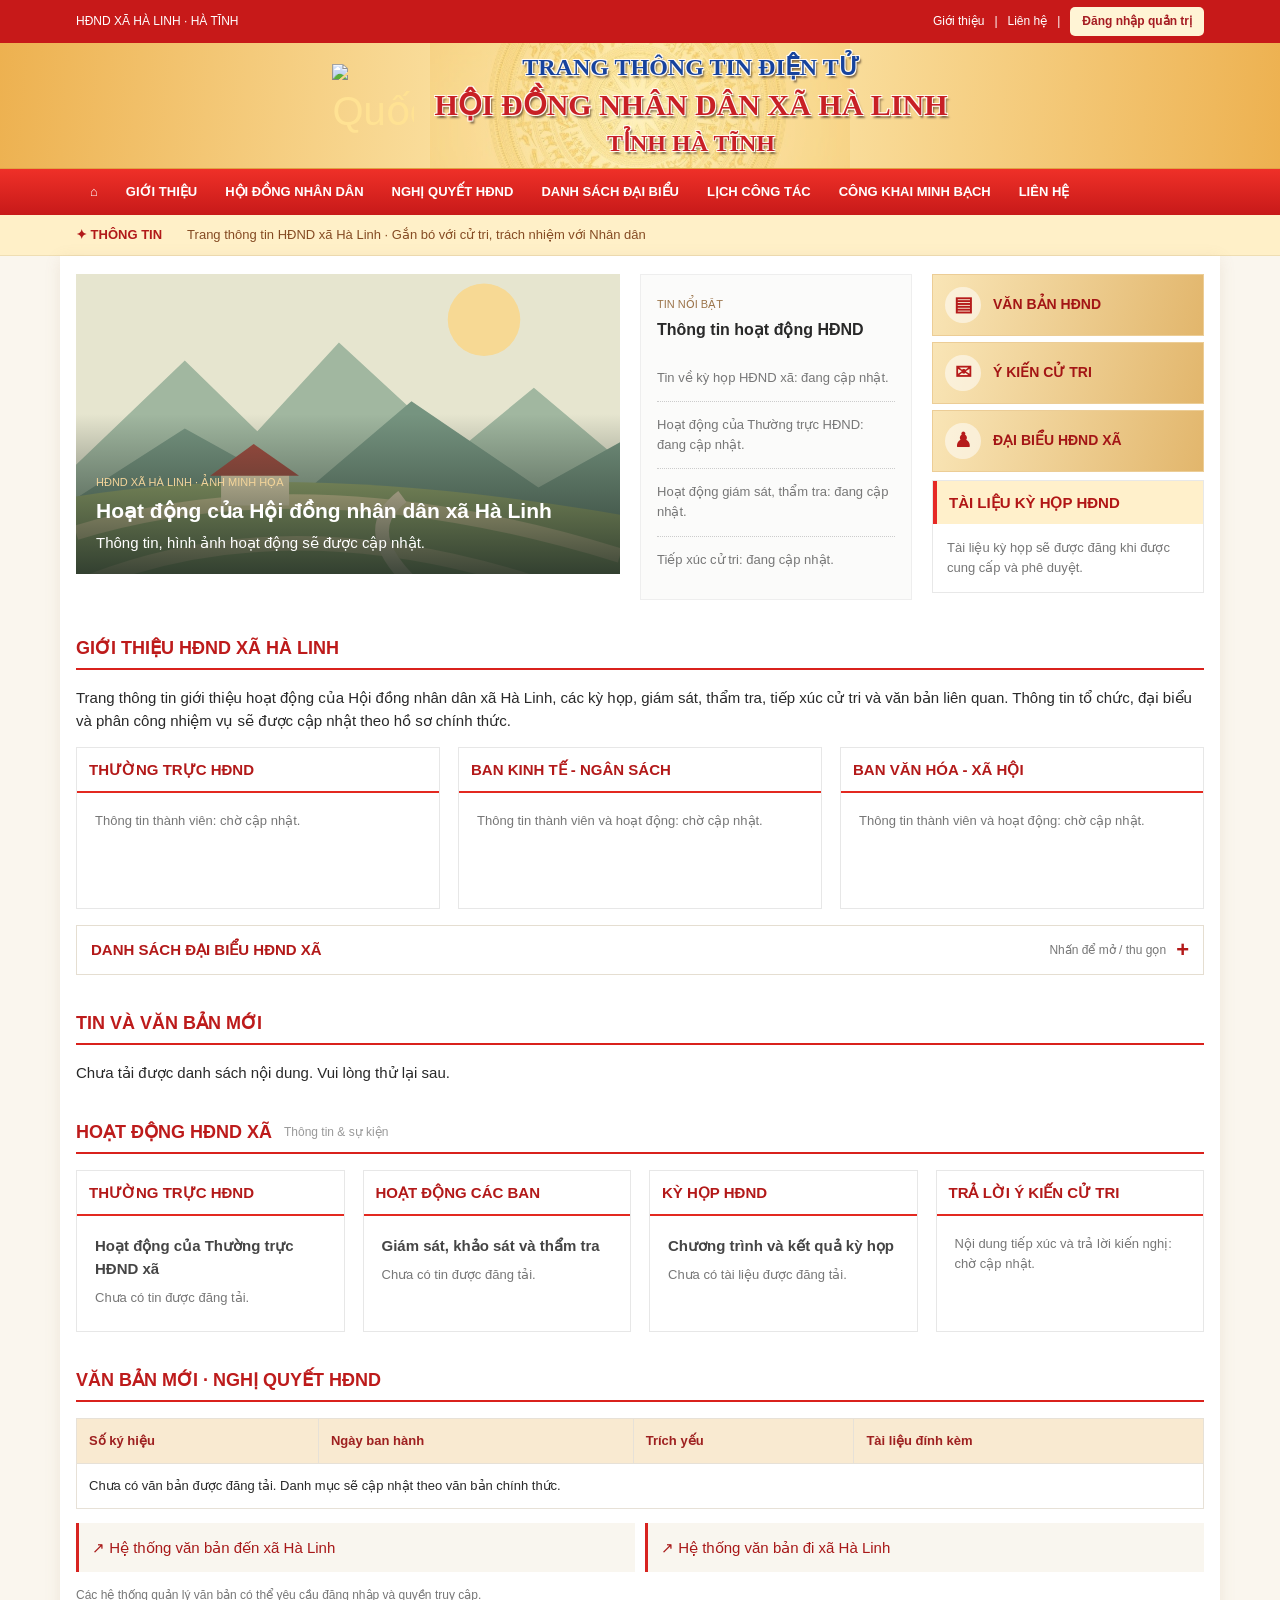
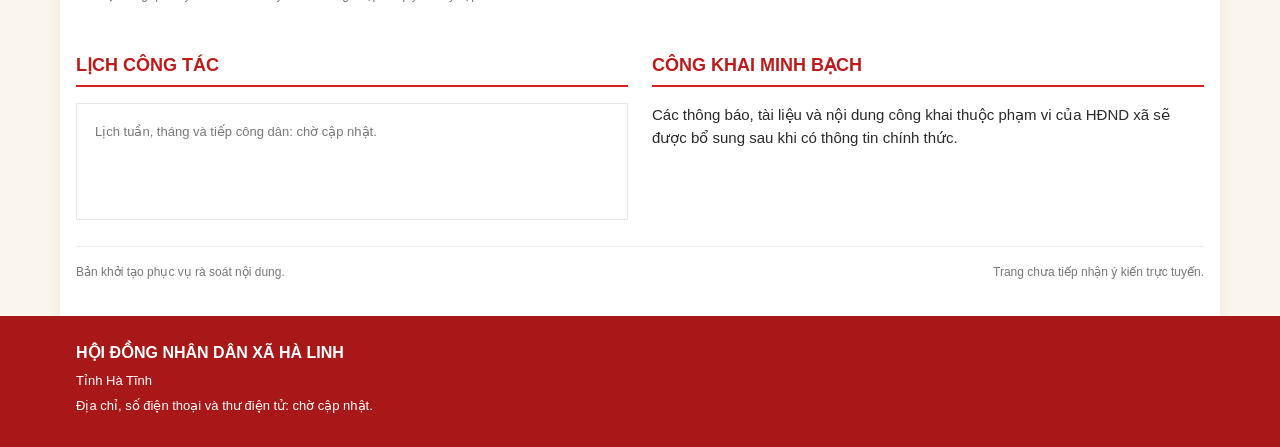
==== index.html @ 41d13f4d "Tăng cỡ chữ Tỉnh Hà Tĩnh cân đối với tên trang" ====
<!doctype html><html lang="vi"><head><meta charset="utf-8"><meta name="viewport" content="width=device-width,initial-scale=1"><meta name="description" content="Trang thông tin Hội đồng nhân dân xã Hà Linh, tỉnh Hà Tĩnh"><title>HĐND xã Hà Linh - Hà Tĩnh</title><style>
:root{--red:#cc1e1d;--dark:#a91313;--gold:#f4c46e;--ink:#292929;--border:#e4e4e4}*{box-sizing:border-box}html{scroll-behavior:smooth;scroll-padding-top:72px}body{margin:0;color:var(--ink);font:15px/1.55 Arial,sans-serif;background:#faf6ee}a{text-decoration:none;color:inherit}a:hover{color:#b21313}button,input{font:inherit}.wrap{max-width:1160px;margin:auto;padding:0 16px}.utility{background:#c71919;color:white;font-size:12px}.utility .wrap{display:flex;justify-content:space-between;padding-top:7px;padding-bottom:7px}.utility a{color:white}.brand{background:linear-gradient(100deg,#f6bd62,#fff0bd 45%,#edb354);border-bottom:1px solid #e2a146;position:relative;overflow:hidden}.brand:before,.brand:after{content:"";position:absolute;width:250px;height:250px;border:30px double #fff5d5;opacity:.35;border-radius:50%;top:-80px}.brand:before{left:8%}.brand:after{right:7%}.masthead{height:112px;display:flex;align-items:center;justify-content:center;gap:20px;position:relative;z-index:1}.emblem{width:78px;height:78px;background:#d92720;color:#ffe293;border:5px double #ffd66e;border-radius:50%;display:grid;place-items:center;font-size:40px;flex:none}.brand h1{text-align:center;margin:0;font-family:Georgia,serif;font-size:27px;line-height:1.25;color:#ac1116;text-shadow:1px 1px white}.brand h1 span{display:block;color:#173d6c;font-size:21px}.brand small{display:block;text-align:center;color:#7a2c16;font-weight:bold;letter-spacing:1px}.nav{background:linear-gradient(#ef3028,#c71919);color:#fff;box-shadow:0 2px 4px #0002}.nav .wrap{display:flex;align-items:center;overflow:auto;white-space:nowrap}.nav a{font-weight:bold;font-size:13px;padding:13px 14px;color:#fff}.nav a:hover{background:#a81010}.ticker{background:#fff0c8;border-bottom:1px solid #efdeb3;color:#854b23;font-size:13px}.ticker .wrap{display:flex;gap:25px;padding-top:10px;padding-bottom:10px}.ticker b{color:#b21a1a}.page{background:#fff;box-shadow:0 3px 15px #a27b5120;padding-top:18px;padding-bottom:35px}.lead{display:grid;grid-template-columns:1.8fr .9fr .9fr;gap:20px}.lead-image{background:linear-gradient(140deg,#f2ead2,#d3dfca);position:relative;min-height:300px;overflow:hidden}.lead-image svg{width:100%;height:100%;position:absolute;inset:0}.overlay{position:absolute;bottom:0;background:linear-gradient(transparent,#202d25d9);padding:55px 20px 20px;color:white;width:100%}.overlay span{font-size:11px;color:#f3d49a}.overlay h2{font-size:21px;line-height:1.35;margin:5px 0}.minor{padding:16px;border:1px solid #eee;background:#fbfbfa}.minor h3{font-size:16px;margin:4px 0 12px}.minor .empty{margin:0;padding:13px 0;border-bottom:1px dotted #ccc;color:#777;font-size:13px}.minor .empty:last-child{border:0}.side-link{display:flex;align-items:center;gap:12px;background:linear-gradient(105deg,#f9e5b6,#e2b66c);color:#a31515;border:1px solid #eccd96;font-weight:bold;padding:12px;margin-bottom:6px;font-size:14px}.side-link i{font-style:normal;border-radius:50%;background:#fff8;color:#b61b1b;width:36px;height:36px;display:grid;place-items:center;font-size:20px;flex:none}.panel{margin-top:8px;border:1px solid #e8e8e8}.panel h3,.title{background:#fff0cb;color:#b11616;font-size:15px;margin:0;padding:10px 12px;border-left:4px solid #e62925}.panel .panel-body{padding:14px;color:#777;font-size:13px}.section{padding-top:30px}.sectionhead{display:flex;align-items:center;gap:12px;border-bottom:2px solid #d9211c;margin-bottom:16px}.sectionhead h2{font-size:18px;color:#bd1b1b;text-transform:uppercase;margin:0;padding:5px 0}.sectionhead span{font-size:12px;color:#999}.cards{display:grid;grid-template-columns:repeat(3,1fr);gap:18px}.card{border:1px solid #e7e7e7;background:white}.card .cardhead{color:#b31919;font-weight:bold;border-bottom:2px solid #e32920;padding:10px 12px}.card .cardbody{padding:18px;min-height:115px;color:#777;font-size:13px}.cardbody strong{display:block;color:#454545;font-size:15px;margin-bottom:8px}.document{overflow:auto}table{border-collapse:collapse;width:100%;min-width:620px;font-size:13px}th{background:#f9ead1;color:#9e2020}td,th{padding:12px;text-align:left;border:1px solid #e7e1d7}.links{display:grid;grid-template-columns:1fr 1fr;gap:10px;margin:14px 0}.links a{color:#a81919;background:#f9f6ef;padding:13px;border-left:3px solid #d72320}.search{display:flex;gap:8px}.search input{width:100%;min-width:0;padding:11px;border:1px solid #ddd}.search button{border:0;background:#c71d1d;color:white;padding:0 18px;cursor:pointer}.feedback{font-size:12px;color:#777}.footer{background:#a91818;color:white;padding:25px 0;font-size:13px}.footer strong{font-size:16px}.footer p{margin:5px 0}.tag{font-size:11px;color:#9b744a}.info{display:flex;gap:15px;justify-content:space-between;border-top:1px solid #eee;margin-top:26px;padding-top:16px;color:#777;font-size:12px}@media(max-width:850px){.lead{grid-template-columns:1fr 1fr}.side{grid-column:1/-1;display:grid;grid-template-columns:1fr 1fr;gap:6px}.side-link{margin:0}.panel{grid-column:1/-1}.cards{grid-template-columns:1fr 1fr}.masthead{height:100px}.brand h1{font-size:21px}.brand h1 span{font-size:16px}}@media(max-width:560px){.wrap{padding-left:12px;padding-right:12px}.utility .wrap{gap:10px}.brand h1{font-size:17px}.brand h1 span{font-size:14px}.emblem{width:54px;height:54px;font-size:26px}.lead,.cards,.about,.links{grid-template-columns:1fr}.side{grid-column:auto}.lead-image{min-height:250px}.ticker .wrap{display:block}.nav a{padding:12px 10px}.info{display:block}}
 .brand:before,.brand:after{display:none}.brand{background:linear-gradient(95deg,#edb150,#fff1bd 50%,#edb150)}.drum{position:absolute;left:50%;top:50%;width:420px;height:378px;object-fit:contain;transform:translate(-50%,-50%);opacity:.44;mix-blend-mode:multiply;pointer-events:none}.emblem{display:block;background:transparent;border:0;border-radius:0;width:82px;height:82px;object-fit:contain}.brand h1{font-family:Arial,"Segoe UI",sans-serif;font-weight:800;letter-spacing:0;line-height:1.35;text-shadow:none;color:#9b1117}.brand h1 span{font-family:Arial,"Segoe UI",sans-serif;font-weight:700;color:#153968}.masthead{height:125px}@media(max-width:560px){.emblem{width:62px;height:62px}.masthead{height:110px}.brand h1{font-size:17px}.brand h1 span{font-size:14px}}.deputies{margin-top:16px;border:1px solid #e5ded1;background:#fff}.deputies summary{cursor:pointer;color:#b31919;font-weight:bold;padding:12px 14px;list-style:none;display:flex;align-items:center;justify-content:space-between;gap:10px}.deputies summary::after{content:"+";font-size:22px;line-height:1}.deputies[open] summary::after{content:"−"}.deputies summary span{font-size:12px;color:#777;font-weight:normal;margin-left:auto}.deputies>div{border-top:1px solid #eee;padding:15px;color:#777;font-size:13px}.activity-cards{grid-template-columns:repeat(4,minmax(0,1fr))}@media(max-width:850px){.activity-cards{grid-template-columns:repeat(2,minmax(0,1fr))}}@media(max-width:560px){.activity-cards{grid-template-columns:1fr}}.schedule-transparency{display:grid;grid-template-columns:repeat(2,minmax(0,1fr));gap:24px}.schedule-transparency .cards{grid-template-columns:1fr}@media(max-width:560px){.schedule-transparency{grid-template-columns:1fr;gap:0}}
/* Tên trang theo phong cách chữ mẫu dbndhatinh.vn */
.brand h1,.brand h1 span,.brand small{font-family:"Times New Roman",Times,Georgia,serif;font-weight:700;font-style:normal;letter-spacing:0;paint-order:stroke fill;-webkit-text-stroke:1px #fffaf0;text-shadow:1px 1px 0 #fffaf0,-1px -1px 0 #fffaf0,-1px 1px 0 #fffaf0,1px -1px 0 #fffaf0,2px 3px 2px rgba(65,46,34,.65)}
.brand h1{color:#c82026;font-size:30px;line-height:1.25}
.brand h1 span{color:#17439d;font-size:24px;margin-bottom:4px}
.brand small{color:#c82026;font-size:24px;line-height:1.25;margin-top:5px}
@media(max-width:850px){.brand h1{font-size:25px}.brand h1 span{font-size:21px}.brand small{font-size:21px}}
@media(max-width:560px){.brand h1{font-size:19px}.brand h1 span{font-size:16px}.brand small{font-size:18px}.brand h1,.brand h1 span,.brand small{-webkit-text-stroke:.7px #fffaf0;text-shadow:1px 1px 0 #fffaf0,-1px -1px 0 #fffaf0,1.5px 2px 1.5px rgba(65,46,34,.55)}}
.utility .admin-login{display:inline-block;background:#fff4d5;color:#a51c22;font-weight:bold;padding:5px 12px;border-radius:5px}.utility .wrap{align-items:center;gap:12px;flex-wrap:wrap}</style></head><body><div class="utility"><div class="wrap"><span>HĐND XÃ HÀ LINH · HÀ TĨNH</span><span><a href="#gioithieu">Giới thiệu</a> &nbsp; | &nbsp; <a href="#lienhe">Liên hệ</a> &nbsp; | &nbsp; <a class="admin-login" href="admin/">Đăng nhập quản trị</a></span></div></div><header class="brand"><img class="drum" src="[data-uri]" alt=""><div class="wrap masthead"><img class="emblem" src="https://upload.wikimedia.org/wikipedia/commons/a/a3/Emblem_of_Vietnam.svg" alt="Quốc huy nước Cộng hòa xã hội chủ nghĩa Việt Nam"><div><h1><span>TRANG THÔNG TIN ĐIỆN TỬ</span>HỘI ĐỒNG NHÂN DÂN XÃ HÀ LINH</h1><small>TỈNH HÀ TĨNH</small></div></div></header><nav class="nav" aria-label="Điều hướng chính"><div class="wrap"><a href="#trangchu" aria-label="Trang chủ">⌂</a><a href="#gioithieu">GIỚI THIỆU</a><a href="#hoatdong">HỘI ĐỒNG NHÂN DÂN</a><a href="#nghiquyet">NGHỊ QUYẾT HĐND</a><a href="#daibieu">DANH SÁCH ĐẠI BIỂU</a><a href="#lich">LỊCH CÔNG TÁC</a><a href="#congkhai">CÔNG KHAI MINH BẠCH</a><a href="#lienhe">LIÊN HỆ</a></div></nav><div class="ticker"><div class="wrap"><b>✦ THÔNG TIN</b><span>Trang thông tin HĐND xã Hà Linh · Gắn bó với cử tri, trách nhiệm với Nhân dân</span></div></div><main class="wrap page" id="trangchu"><div class="lead"><article><div class="lead-image"><svg viewBox="0 0 600 400" preserveAspectRatio="xMidYMid slice" role="img" aria-label="Tranh minh họa phong cảnh quê hương"><rect width="600" height="400" fill="#e6e5cf"/><circle cx="450" cy="85" r="40" fill="#f7d994"/><path d="M0 245 120 130 200 208 290 110 420 230 505 160 600 240V400H0" fill="#a1b7a0"/><path d="M0 282 120 205 250 277 370 175 510 270 600 220v180H0" fill="#769480"/><path d="M0 280Q250 240 600 300V400H0" fill="#9dad70"/><path d="M0 320Q260 240 600 345M0 380Q260 270 600 410" fill="none" stroke="#ddd09a" stroke-width="16"/><path d="M400 400Q300 325 360 280" fill="none" stroke="#f1deba" stroke-width="15"/><path d="M160 290v-34h75v34" fill="#f2e2bb"/><path d="m148 257 48-35 50 35" fill="#a34c40"/></svg><div class="overlay"><span>HĐND XÃ HÀ LINH · ẢNH MINH HỌA</span><h2>Hoạt động của Hội đồng nhân dân xã Hà Linh</h2>Thông tin, hình ảnh hoạt động sẽ được cập nhật.</div></div></article><div class="minor"><span class="tag">TIN NỔI BẬT</span><h3>Thông tin hoạt động HĐND</h3><p class="empty">Tin về kỳ họp HĐND xã: đang cập nhật.</p><p class="empty">Hoạt động của Thường trực HĐND: đang cập nhật.</p><p class="empty">Hoạt động giám sát, thẩm tra: đang cập nhật.</p><p class="empty">Tiếp xúc cử tri: đang cập nhật.</p></div><aside class="side"><a class="side-link" href="#vanban"><i>▤</i> VĂN BẢN HĐND</a><a class="side-link" href="#cutri"><i>✉</i> Ý KIẾN CỬ TRI</a><a class="side-link" href="#daibieu"><i>♟</i> ĐẠI BIỂU HĐND XÃ</a><div class="panel"><h3>TÀI LIỆU KỲ HỌP HĐND</h3><div class="panel-body">Tài liệu kỳ họp sẽ được đăng khi được cung cấp và phê duyệt.</div></div></aside></div>
<section class="section" id="gioithieu"><div class="sectionhead"><h2>Giới thiệu HĐND xã Hà Linh</h2></div><p>Trang thông tin giới thiệu hoạt động của Hội đồng nhân dân xã Hà Linh, các kỳ họp, giám sát, thẩm tra, tiếp xúc cử tri và văn bản liên quan. Thông tin tổ chức, đại biểu và phân công nhiệm vụ sẽ được cập nhật theo hồ sơ chính thức.</p><div class="cards"><div class="card"><div class="cardhead">THƯỜNG TRỰC HĐND</div><div class="cardbody">Thông tin thành viên: chờ cập nhật.</div></div><div class="card"><div class="cardhead">BAN KINH TẾ - NGÂN SÁCH</div><div class="cardbody">Thông tin thành viên và hoạt động: chờ cập nhật.</div></div><div class="card"><div class="cardhead">BAN VĂN HÓA - XÃ HỘI</div><div class="cardbody">Thông tin thành viên và hoạt động: chờ cập nhật.</div></div></div><details id="daibieu" class="deputies"><summary>DANH SÁCH ĐẠI BIỂU HĐND XÃ <span>Nhấn để mở / thu gọn</span></summary><div>Danh sách đại biểu HĐND xã Hà Linh sẽ được cập nhật theo hồ sơ chính thức.</div></details></section><section class="section" id="noidung"><div class="sectionhead"><h2>Tin và văn bản mới</h2></div><div id="published-items"><p>Chưa có nội dung được đăng tải.</p></div></section><section class="section" id="hoatdong"><div class="sectionhead"><h2>Hoạt động HĐND xã</h2><span>Thông tin & sự kiện</span></div><div class="cards activity-cards"><article class="card"><div class="cardhead">THƯỜNG TRỰC HĐND</div><div class="cardbody"><strong>Hoạt động của Thường trực HĐND xã</strong>Chưa có tin được đăng tải.</div></article><article class="card"><div class="cardhead">HOẠT ĐỘNG CÁC BAN</div><div class="cardbody"><strong>Giám sát, khảo sát và thẩm tra</strong>Chưa có tin được đăng tải.</div></article><article class="card"><div class="cardhead">KỲ HỌP HĐND</div><div class="cardbody"><strong>Chương trình và kết quả kỳ họp</strong>Chưa có tài liệu được đăng tải.</div></article><div class="card" id="cutri"><div class="cardhead">TRẢ LỜI Ý KIẾN CỬ TRI</div><div class="cardbody">Nội dung tiếp xúc và trả lời kiến nghị: chờ cập nhật.</div></div></div></section>

<section class="section" id="nghiquyet"><div class="sectionhead"><h2>Văn bản mới · Nghị quyết HĐND</h2></div><div class="document"><table><thead><tr><th>Số ký hiệu</th><th>Ngày ban hành</th><th>Trích yếu</th><th>Tài liệu đính kèm</th></tr></thead><tbody><tr><td colspan="4">Chưa có văn bản được đăng tải. Danh mục sẽ cập nhật theo văn bản chính thức.</td></tr></tbody></table></div><div class="links" id="vanban"><a href="https://hscvht7.hatinh.gov.vn/xhalinh/vbden.nsf/Default?OpenForm" target="_blank" rel="noopener">↗ Hệ thống văn bản đến xã Hà Linh</a><a href="https://hscvht7.hatinh.gov.vn/xhalinh/vbdi.nsf/Default?OpenForm" target="_blank" rel="noopener">↗ Hệ thống văn bản đi xã Hà Linh</a></div><p class="feedback">Các hệ thống quản lý văn bản có thể yêu cầu đăng nhập và quyền truy cập.</p></section>
<div class="schedule-transparency"><section class="section" id="lich"><div class="sectionhead"><h2>Lịch công tác</h2></div><div class="cards"><div class="card"><div class="cardbody">Lịch tuần, tháng và tiếp công dân: chờ cập nhật.</div></div></div></section>
<section class="section" id="congkhai"><div class="sectionhead"><h2>Công khai minh bạch</h2></div><p class="muted">Các thông báo, tài liệu và nội dung công khai thuộc phạm vi của HĐND xã sẽ được bổ sung sau khi có thông tin chính thức.</p></section></div><div class="info"><span>Bản khởi tạo phục vụ rà soát nội dung.</span><span>Trang chưa tiếp nhận ý kiến trực tuyến.</span></div></main><footer class="footer" id="lienhe"><div class="wrap"><strong>HỘI ĐỒNG NHÂN DÂN XÃ HÀ LINH</strong><p>Tỉnh Hà Tĩnh</p><p>Địa chỉ, số điện thoại và thư điện tử: chờ cập nhật.</p></div></footer><script>(async()=>{
  const box=document.getElementById('published-items');
  const allowed={'image/jpeg':'data:image/jpeg;base64,','image/png':'data:image/png;base64,','image/webp':'data:image/webp;base64,','application/pdf':'data:application/pdf;base64,'};
  function valid(a){return a&&typeof a.data==='string'&&allowed[a.type]&&a.data.startsWith(allowed[a.type])&&a.data.length<7100000}
  function files(item){const result=[item.cover,item.document,item.attachment].filter(valid);return result.filter((a,i)=>result.findIndex(b=>b.data===a.data)===i)}
  function download(a){const link=document.createElement('a');link.href=a.data;link.download=a.name||'tai-lieu';link.textContent=(a.type==='application/pdf'?'Tải văn bản PDF: ':'Tải ảnh: ')+(a.name||'Tệp đính kèm');link.style.cssText='display:block;color:#a81919;margin:10px 0;overflow-wrap:anywhere';return link}
  try{
    const response=await fetch('content.json',{cache:'no-store'});if(!response.ok)throw Error();const data=await response.json();
    const targets={intro:'#gioithieu > p',standing:'#gioithieu .cards .card:nth-child(1) .cardbody',economic:'#gioithieu .cards .card:nth-child(2) .cardbody',social:'#gioithieu .cards .card:nth-child(3) .cardbody',deputies:'#daibieu > div',schedule:'#lich .cardbody',transparency:'#congkhai > p',contact:'#lienhe .wrap p:last-child'};
    for(const [key,selector] of Object.entries(targets)){const value=data.sections?.[key],target=document.querySelector(selector);if(typeof value==='string'&&value.trim()&&target){target.textContent=value;target.style.whiteSpace='pre-wrap'}}
    if(!Array.isArray(data.items)||!data.items.length)return;box.replaceChildren();
    for(const item of data.items){
      const article=document.createElement('article');article.className='card';article.id='bai-'+item.id;article.style.cssText='padding:20px;margin:14px 0;overflow-wrap:anywhere';
      const label=document.createElement('div');label.className='tag';label.textContent=(item.type==='nghiquyet'?'NGHỊ QUYẾT / VĂN BẢN':'TIN HOẠT ĐỘNG')+' · '+(item.category||'')+' · '+(item.date||'');
      const heading=document.createElement('h3');heading.style.cssText='margin:6px 0;color:#a81919';heading.textContent=item.title||'';article.append(label,heading);
      if(item.number){const n=document.createElement('p');n.textContent='Số, ký hiệu: '+item.number;article.append(n)}
      if(item.body){const p=document.createElement('p');p.style.whiteSpace='pre-wrap';p.textContent=item.body;article.append(p)}
      for(const a of files(item)){if(a.type.startsWith('image/')){const img=document.createElement('img');img.src=a.data;img.alt=item.title||a.name||'Ảnh bài viết';img.loading='lazy';img.style.cssText='display:block;max-width:100%;max-height:600px;object-fit:contain;margin:14px 0';article.append(img)}article.append(download(a))}box.append(article)
    }
    const resolutions=data.items.filter(x=>x.type==='nghiquyet'),tbody=document.querySelector('#nghiquyet tbody');
    if(resolutions.length&&tbody){tbody.replaceChildren();for(const item of resolutions){const row=document.createElement('tr');for(const text of [item.number||'—',item.date||'—',item.title||'']){const cell=document.createElement('td');cell.textContent=text;row.append(cell)}const cell=document.createElement('td');const pdf=files(item).find(a=>a.type==='application/pdf');if(pdf)cell.append(download(pdf));else{const a=document.createElement('a');a.href='#bai-'+item.id;a.textContent='Xem nội dung';cell.append(a)}row.append(cell);tbody.append(row)}}
    const minor=document.querySelector('.minor');if(minor){minor.querySelectorAll('.empty').forEach(p=>p.remove());for(const item of data.items.slice(0,4)){const p=document.createElement('p');p.className='empty';const a=document.createElement('a');a.href='#bai-'+item.id;a.textContent=item.title;p.append(a);minor.append(p)}}
    for(const [category,selector] of [['Thường trực HĐND','#hoatdong .activity-cards > :nth-child(1) .cardbody'],['Hoạt động các Ban','#hoatdong .activity-cards > :nth-child(2) .cardbody'],['Kỳ họp HĐND','#hoatdong .activity-cards > :nth-child(3) .cardbody'],['Trả lời ý kiến cử tri','#cutri .cardbody']]){const target=document.querySelector(selector),items=data.items.filter(x=>x.category===category);if(target&&items.length){target.replaceChildren();for(const item of items.slice(0,3)){const a=document.createElement('a');a.href='#bai-'+item.id;a.textContent=item.title;a.style.cssText='display:block;margin-bottom:12px;color:#a81919';target.append(a)}}}
    for(const [category,selector] of [['Công khai minh bạch','#congkhai'],['Lịch công tác','#lich']]){const target=document.querySelector(selector);for(const item of data.items.filter(x=>x.category===category).slice(0,5)){const p=document.createElement('p'),a=document.createElement('a');a.href='#bai-'+item.id;a.textContent=item.title;a.style.color='#a81919';p.append(a);target?.append(p)}}
  }catch(e){box.textContent='Chưa tải được danh sách nội dung. Vui lòng thử lại sau.'}
})();
</script><script>document.querySelectorAll('a[href="#daibieu"]').forEach(a=>a.addEventListener('click',()=>{document.getElementById('daibieu').open=true}));if(location.hash==='#daibieu')document.getElementById('daibieu').open=true;</script></body></html>
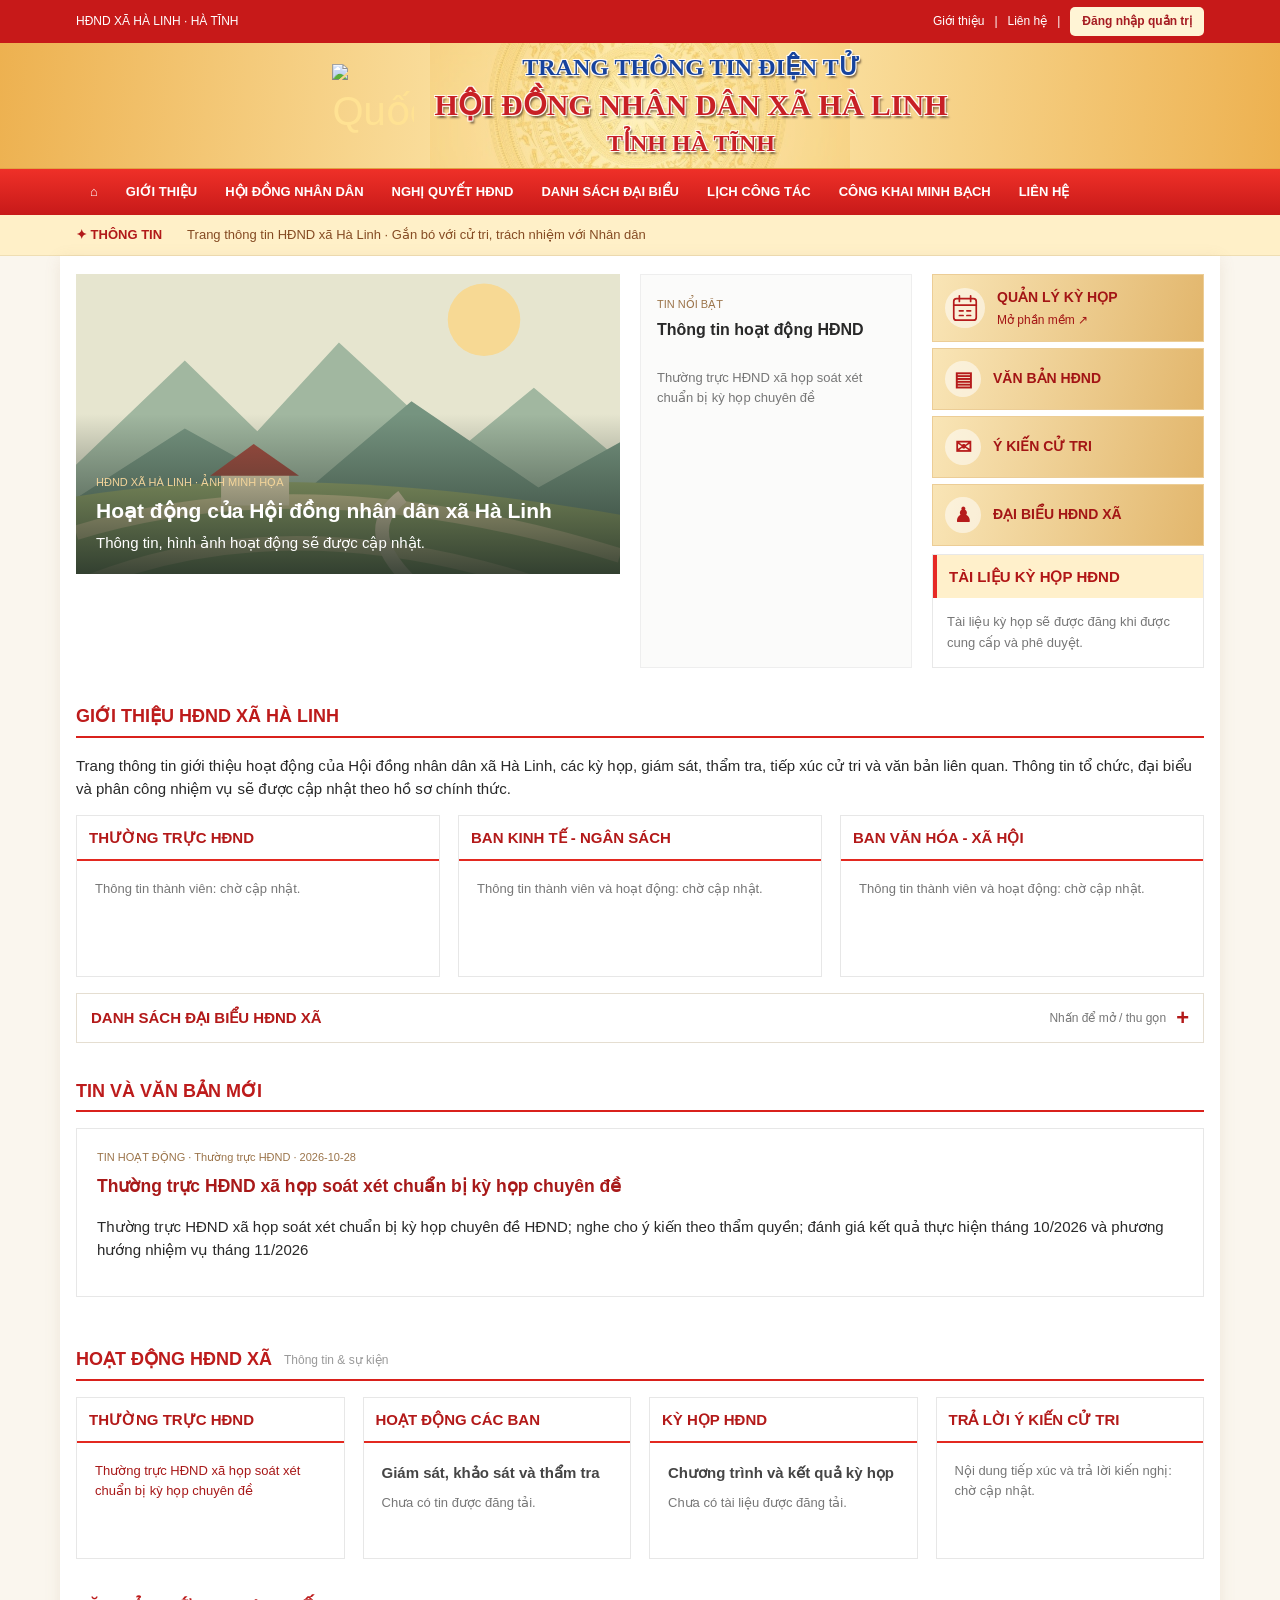
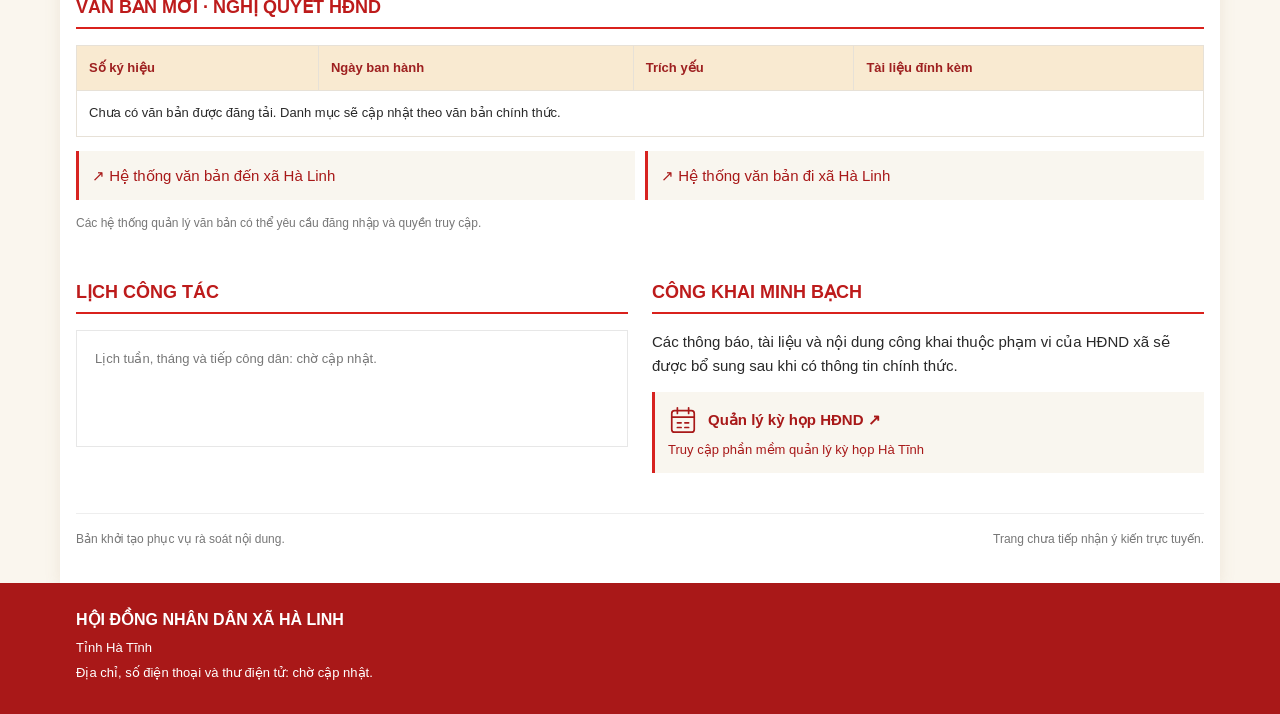
==== commit 9f03694c: "Thêm liên kết quản lý kỳ họp trong Công khai minh bạch và biểu tượng truy cập nhanh" ====
--- a/index.html
+++ b/index.html
@@ -8,12 +8,12 @@
 .brand small{color:#c82026;font-size:24px;line-height:1.25;margin-top:5px}
 @media(max-width:850px){.brand h1{font-size:25px}.brand h1 span{font-size:21px}.brand small{font-size:21px}}
 @media(max-width:560px){.brand h1{font-size:19px}.brand h1 span{font-size:16px}.brand small{font-size:18px}.brand h1,.brand h1 span,.brand small{-webkit-text-stroke:.7px #fffaf0;text-shadow:1px 1px 0 #fffaf0,-1px -1px 0 #fffaf0,1.5px 2px 1.5px rgba(65,46,34,.55)}}
-.utility .admin-login{display:inline-block;background:#fff4d5;color:#a51c22;font-weight:bold;padding:5px 12px;border-radius:5px}.utility .wrap{align-items:center;gap:12px;flex-wrap:wrap}</style></head><body><div class="utility"><div class="wrap"><span>HĐND XÃ HÀ LINH · HÀ TĨNH</span><span><a href="#gioithieu">Giới thiệu</a> &nbsp; | &nbsp; <a href="#lienhe">Liên hệ</a> &nbsp; | &nbsp; <a class="admin-login" href="admin/">Đăng nhập quản trị</a></span></div></div><header class="brand"><img class="drum" src="[data-uri]" alt=""><div class="wrap masthead"><img class="emblem" src="https://upload.wikimedia.org/wikipedia/commons/a/a3/Emblem_of_Vietnam.svg" alt="Quốc huy nước Cộng hòa xã hội chủ nghĩa Việt Nam"><div><h1><span>TRANG THÔNG TIN ĐIỆN TỬ</span>HỘI ĐỒNG NHÂN DÂN XÃ HÀ LINH</h1><small>TỈNH HÀ TĨNH</small></div></div></header><nav class="nav" aria-label="Điều hướng chính"><div class="wrap"><a href="#trangchu" aria-label="Trang chủ">⌂</a><a href="#gioithieu">GIỚI THIỆU</a><a href="#hoatdong">HỘI ĐỒNG NHÂN DÂN</a><a href="#nghiquyet">NGHỊ QUYẾT HĐND</a><a href="#daibieu">DANH SÁCH ĐẠI BIỂU</a><a href="#lich">LỊCH CÔNG TÁC</a><a href="#congkhai">CÔNG KHAI MINH BẠCH</a><a href="#lienhe">LIÊN HỆ</a></div></nav><div class="ticker"><div class="wrap"><b>✦ THÔNG TIN</b><span>Trang thông tin HĐND xã Hà Linh · Gắn bó với cử tri, trách nhiệm với Nhân dân</span></div></div><main class="wrap page" id="trangchu"><div class="lead"><article><div class="lead-image"><svg viewBox="0 0 600 400" preserveAspectRatio="xMidYMid slice" role="img" aria-label="Tranh minh họa phong cảnh quê hương"><rect width="600" height="400" fill="#e6e5cf"/><circle cx="450" cy="85" r="40" fill="#f7d994"/><path d="M0 245 120 130 200 208 290 110 420 230 505 160 600 240V400H0" fill="#a1b7a0"/><path d="M0 282 120 205 250 277 370 175 510 270 600 220v180H0" fill="#769480"/><path d="M0 280Q250 240 600 300V400H0" fill="#9dad70"/><path d="M0 320Q260 240 600 345M0 380Q260 270 600 410" fill="none" stroke="#ddd09a" stroke-width="16"/><path d="M400 400Q300 325 360 280" fill="none" stroke="#f1deba" stroke-width="15"/><path d="M160 290v-34h75v34" fill="#f2e2bb"/><path d="m148 257 48-35 50 35" fill="#a34c40"/></svg><div class="overlay"><span>HĐND XÃ HÀ LINH · ẢNH MINH HỌA</span><h2>Hoạt động của Hội đồng nhân dân xã Hà Linh</h2>Thông tin, hình ảnh hoạt động sẽ được cập nhật.</div></div></article><div class="minor"><span class="tag">TIN NỔI BẬT</span><h3>Thông tin hoạt động HĐND</h3><p class="empty">Tin về kỳ họp HĐND xã: đang cập nhật.</p><p class="empty">Hoạt động của Thường trực HĐND: đang cập nhật.</p><p class="empty">Hoạt động giám sát, thẩm tra: đang cập nhật.</p><p class="empty">Tiếp xúc cử tri: đang cập nhật.</p></div><aside class="side"><a class="side-link" href="#vanban"><i>▤</i> VĂN BẢN HĐND</a><a class="side-link" href="#cutri"><i>✉</i> Ý KIẾN CỬ TRI</a><a class="side-link" href="#daibieu"><i>♟</i> ĐẠI BIỂU HĐND XÃ</a><div class="panel"><h3>TÀI LIỆU KỲ HỌP HĐND</h3><div class="panel-body">Tài liệu kỳ họp sẽ được đăng khi được cung cấp và phê duyệt.</div></div></aside></div>
+.utility .admin-login{display:inline-block;background:#fff4d5;color:#a51c22;font-weight:bold;padding:5px 12px;border-radius:5px}.utility .wrap{align-items:center;gap:12px;flex-wrap:wrap}.meeting-link small{display:block;font-size:12px;font-weight:normal;margin-top:2px}.meeting-link i{width:40px;height:40px}.meeting-link:focus-visible{outline:3px solid #a51c22;outline-offset:3px}#congkhai .links{grid-template-columns:1fr}#congkhai .links a:hover{background:#fff0cc}</style></head><body><div class="utility"><div class="wrap"><span>HĐND XÃ HÀ LINH · HÀ TĨNH</span><span><a href="#gioithieu">Giới thiệu</a> &nbsp; | &nbsp; <a href="#lienhe">Liên hệ</a> &nbsp; | &nbsp; <a class="admin-login" href="admin/">Đăng nhập quản trị</a></span></div></div><header class="brand"><img class="drum" src="[data-uri]" alt=""><div class="wrap masthead"><img class="emblem" src="https://upload.wikimedia.org/wikipedia/commons/a/a3/Emblem_of_Vietnam.svg" alt="Quốc huy nước Cộng hòa xã hội chủ nghĩa Việt Nam"><div><h1><span>TRANG THÔNG TIN ĐIỆN TỬ</span>HỘI ĐỒNG NHÂN DÂN XÃ HÀ LINH</h1><small>TỈNH HÀ TĨNH</small></div></div></header><nav class="nav" aria-label="Điều hướng chính"><div class="wrap"><a href="#trangchu" aria-label="Trang chủ">⌂</a><a href="#gioithieu">GIỚI THIỆU</a><a href="#hoatdong">HỘI ĐỒNG NHÂN DÂN</a><a href="#nghiquyet">NGHỊ QUYẾT HĐND</a><a href="#daibieu">DANH SÁCH ĐẠI BIỂU</a><a href="#lich">LỊCH CÔNG TÁC</a><a href="#congkhai">CÔNG KHAI MINH BẠCH</a><a href="#lienhe">LIÊN HỆ</a></div></nav><div class="ticker"><div class="wrap"><b>✦ THÔNG TIN</b><span>Trang thông tin HĐND xã Hà Linh · Gắn bó với cử tri, trách nhiệm với Nhân dân</span></div></div><main class="wrap page" id="trangchu"><div class="lead"><article><div class="lead-image"><svg viewBox="0 0 600 400" preserveAspectRatio="xMidYMid slice" role="img" aria-label="Tranh minh họa phong cảnh quê hương"><rect width="600" height="400" fill="#e6e5cf"/><circle cx="450" cy="85" r="40" fill="#f7d994"/><path d="M0 245 120 130 200 208 290 110 420 230 505 160 600 240V400H0" fill="#a1b7a0"/><path d="M0 282 120 205 250 277 370 175 510 270 600 220v180H0" fill="#769480"/><path d="M0 280Q250 240 600 300V400H0" fill="#9dad70"/><path d="M0 320Q260 240 600 345M0 380Q260 270 600 410" fill="none" stroke="#ddd09a" stroke-width="16"/><path d="M400 400Q300 325 360 280" fill="none" stroke="#f1deba" stroke-width="15"/><path d="M160 290v-34h75v34" fill="#f2e2bb"/><path d="m148 257 48-35 50 35" fill="#a34c40"/></svg><div class="overlay"><span>HĐND XÃ HÀ LINH · ẢNH MINH HỌA</span><h2>Hoạt động của Hội đồng nhân dân xã Hà Linh</h2>Thông tin, hình ảnh hoạt động sẽ được cập nhật.</div></div></article><div class="minor"><span class="tag">TIN NỔI BẬT</span><h3>Thông tin hoạt động HĐND</h3><p class="empty">Tin về kỳ họp HĐND xã: đang cập nhật.</p><p class="empty">Hoạt động của Thường trực HĐND: đang cập nhật.</p><p class="empty">Hoạt động giám sát, thẩm tra: đang cập nhật.</p><p class="empty">Tiếp xúc cử tri: đang cập nhật.</p></div><aside class="side"><a class="side-link meeting-link" href="https://qldbnd.hatinh.gov.vn/hdnd/ky-hop" target="_blank" rel="noopener noreferrer" aria-label="Quản lý kỳ họp — mở phần mềm trong thẻ mới"><i><svg viewBox="0 0 32 32" width="30" height="30" fill="none" stroke="currentColor" stroke-width="1.8" stroke-linecap="round" stroke-linejoin="round" aria-hidden="true"><rect x="4" y="6" width="24" height="23" rx="3"/><path d="M10 3v6M22 3v6M4 13h24M10 19h4M18 19h4M10 24h4M18 24h4"/></svg></i><span>QUẢN LÝ KỲ HỌP<small>Mở phần mềm ↗</small></span></a><a class="side-link" href="#vanban"><i>▤</i> VĂN BẢN HĐND</a><a class="side-link" href="#cutri"><i>✉</i> Ý KIẾN CỬ TRI</a><a class="side-link" href="#daibieu"><i>♟</i> ĐẠI BIỂU HĐND XÃ</a><div class="panel"><h3>TÀI LIỆU KỲ HỌP HĐND</h3><div class="panel-body">Tài liệu kỳ họp sẽ được đăng khi được cung cấp và phê duyệt.</div></div></aside></div>
 <section class="section" id="gioithieu"><div class="sectionhead"><h2>Giới thiệu HĐND xã Hà Linh</h2></div><p>Trang thông tin giới thiệu hoạt động của Hội đồng nhân dân xã Hà Linh, các kỳ họp, giám sát, thẩm tra, tiếp xúc cử tri và văn bản liên quan. Thông tin tổ chức, đại biểu và phân công nhiệm vụ sẽ được cập nhật theo hồ sơ chính thức.</p><div class="cards"><div class="card"><div class="cardhead">THƯỜNG TRỰC HĐND</div><div class="cardbody">Thông tin thành viên: chờ cập nhật.</div></div><div class="card"><div class="cardhead">BAN KINH TẾ - NGÂN SÁCH</div><div class="cardbody">Thông tin thành viên và hoạt động: chờ cập nhật.</div></div><div class="card"><div class="cardhead">BAN VĂN HÓA - XÃ HỘI</div><div class="cardbody">Thông tin thành viên và hoạt động: chờ cập nhật.</div></div></div><details id="daibieu" class="deputies"><summary>DANH SÁCH ĐẠI BIỂU HĐND XÃ <span>Nhấn để mở / thu gọn</span></summary><div>Danh sách đại biểu HĐND xã Hà Linh sẽ được cập nhật theo hồ sơ chính thức.</div></details></section><section class="section" id="noidung"><div class="sectionhead"><h2>Tin và văn bản mới</h2></div><div id="published-items"><p>Chưa có nội dung được đăng tải.</p></div></section><section class="section" id="hoatdong"><div class="sectionhead"><h2>Hoạt động HĐND xã</h2><span>Thông tin & sự kiện</span></div><div class="cards activity-cards"><article class="card"><div class="cardhead">THƯỜNG TRỰC HĐND</div><div class="cardbody"><strong>Hoạt động của Thường trực HĐND xã</strong>Chưa có tin được đăng tải.</div></article><article class="card"><div class="cardhead">HOẠT ĐỘNG CÁC BAN</div><div class="cardbody"><strong>Giám sát, khảo sát và thẩm tra</strong>Chưa có tin được đăng tải.</div></article><article class="card"><div class="cardhead">KỲ HỌP HĐND</div><div class="cardbody"><strong>Chương trình và kết quả kỳ họp</strong>Chưa có tài liệu được đăng tải.</div></article><div class="card" id="cutri"><div class="cardhead">TRẢ LỜI Ý KIẾN CỬ TRI</div><div class="cardbody">Nội dung tiếp xúc và trả lời kiến nghị: chờ cập nhật.</div></div></div></section>
 
 <section class="section" id="nghiquyet"><div class="sectionhead"><h2>Văn bản mới · Nghị quyết HĐND</h2></div><div class="document"><table><thead><tr><th>Số ký hiệu</th><th>Ngày ban hành</th><th>Trích yếu</th><th>Tài liệu đính kèm</th></tr></thead><tbody><tr><td colspan="4">Chưa có văn bản được đăng tải. Danh mục sẽ cập nhật theo văn bản chính thức.</td></tr></tbody></table></div><div class="links" id="vanban"><a href="https://hscvht7.hatinh.gov.vn/xhalinh/vbden.nsf/Default?OpenForm" target="_blank" rel="noopener">↗ Hệ thống văn bản đến xã Hà Linh</a><a href="https://hscvht7.hatinh.gov.vn/xhalinh/vbdi.nsf/Default?OpenForm" target="_blank" rel="noopener">↗ Hệ thống văn bản đi xã Hà Linh</a></div><p class="feedback">Các hệ thống quản lý văn bản có thể yêu cầu đăng nhập và quyền truy cập.</p></section>
 <div class="schedule-transparency"><section class="section" id="lich"><div class="sectionhead"><h2>Lịch công tác</h2></div><div class="cards"><div class="card"><div class="cardbody">Lịch tuần, tháng và tiếp công dân: chờ cập nhật.</div></div></div></section>
-<section class="section" id="congkhai"><div class="sectionhead"><h2>Công khai minh bạch</h2></div><p class="muted">Các thông báo, tài liệu và nội dung công khai thuộc phạm vi của HĐND xã sẽ được bổ sung sau khi có thông tin chính thức.</p></section></div><div class="info"><span>Bản khởi tạo phục vụ rà soát nội dung.</span><span>Trang chưa tiếp nhận ý kiến trực tuyến.</span></div></main><footer class="footer" id="lienhe"><div class="wrap"><strong>HỘI ĐỒNG NHÂN DÂN XÃ HÀ LINH</strong><p>Tỉnh Hà Tĩnh</p><p>Địa chỉ, số điện thoại và thư điện tử: chờ cập nhật.</p></div></footer><script>(async()=>{
+<section class="section" id="congkhai"><div class="sectionhead"><h2>Công khai minh bạch</h2></div><p class="muted">Các thông báo, tài liệu và nội dung công khai thuộc phạm vi của HĐND xã sẽ được bổ sung sau khi có thông tin chính thức.</p><div class="links"><a href="https://qldbnd.hatinh.gov.vn/hdnd/ky-hop" target="_blank" rel="noopener noreferrer"><strong style="display:flex;align-items:center;gap:10px"><svg viewBox="0 0 32 32" width="30" height="30" fill="none" stroke="currentColor" stroke-width="1.8" stroke-linecap="round" stroke-linejoin="round" aria-hidden="true"><rect x="4" y="6" width="24" height="23" rx="3"/><path d="M10 3v6M22 3v6M4 13h24M10 19h4M18 19h4M10 24h4M18 24h4"/></svg> Quản lý kỳ họp HĐND ↗</strong><span style="display:block;margin-top:5px;font-size:13px">Truy cập phần mềm quản lý kỳ họp Hà Tĩnh</span></a></div></section></div><div class="info"><span>Bản khởi tạo phục vụ rà soát nội dung.</span><span>Trang chưa tiếp nhận ý kiến trực tuyến.</span></div></main><footer class="footer" id="lienhe"><div class="wrap"><strong>HỘI ĐỒNG NHÂN DÂN XÃ HÀ LINH</strong><p>Tỉnh Hà Tĩnh</p><p>Địa chỉ, số điện thoại và thư điện tử: chờ cập nhật.</p></div></footer><script>(async()=>{
   const box=document.getElementById('published-items');
   const allowed={'image/jpeg':'data:image/jpeg;base64,','image/png':'data:image/png;base64,','image/webp':'data:image/webp;base64,','application/pdf':'data:application/pdf;base64,'};
   function valid(a){return a&&typeof a.data==='string'&&allowed[a.type]&&a.data.startsWith(allowed[a.type])&&a.data.length<7100000}
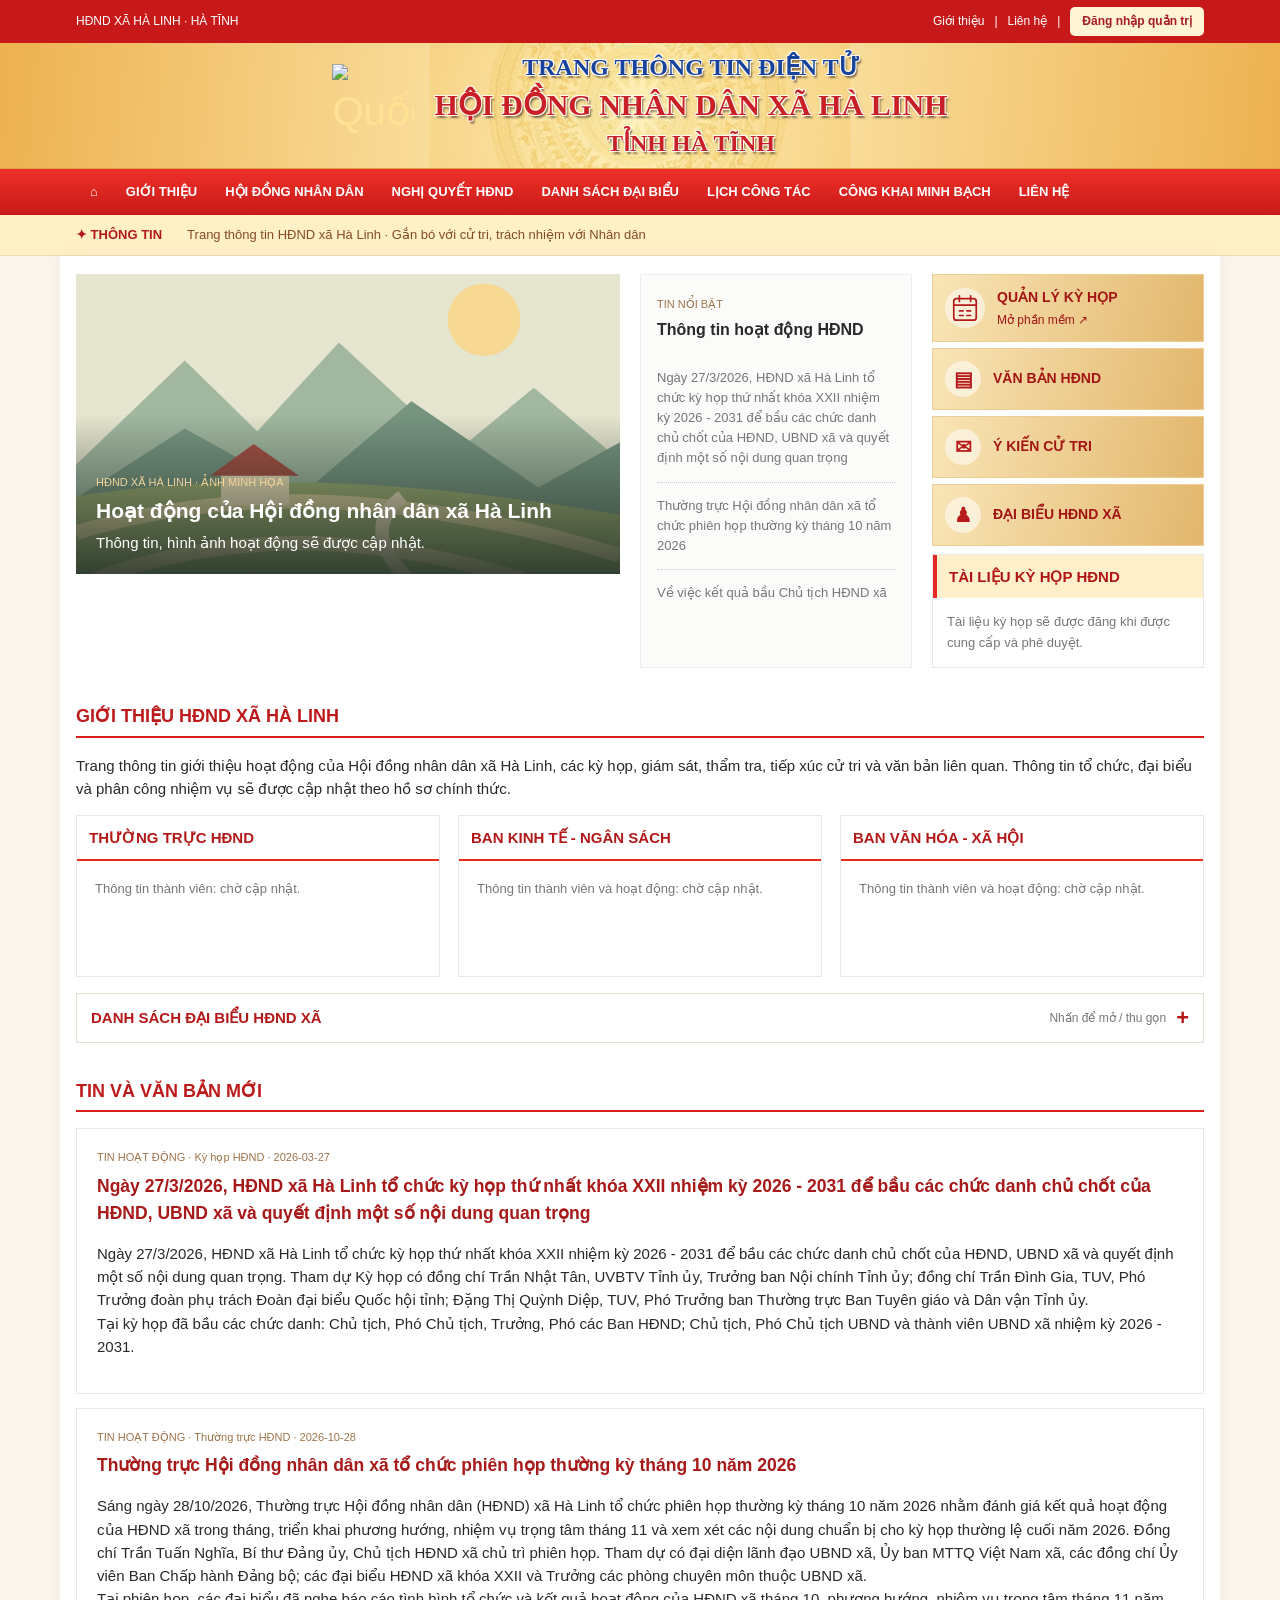
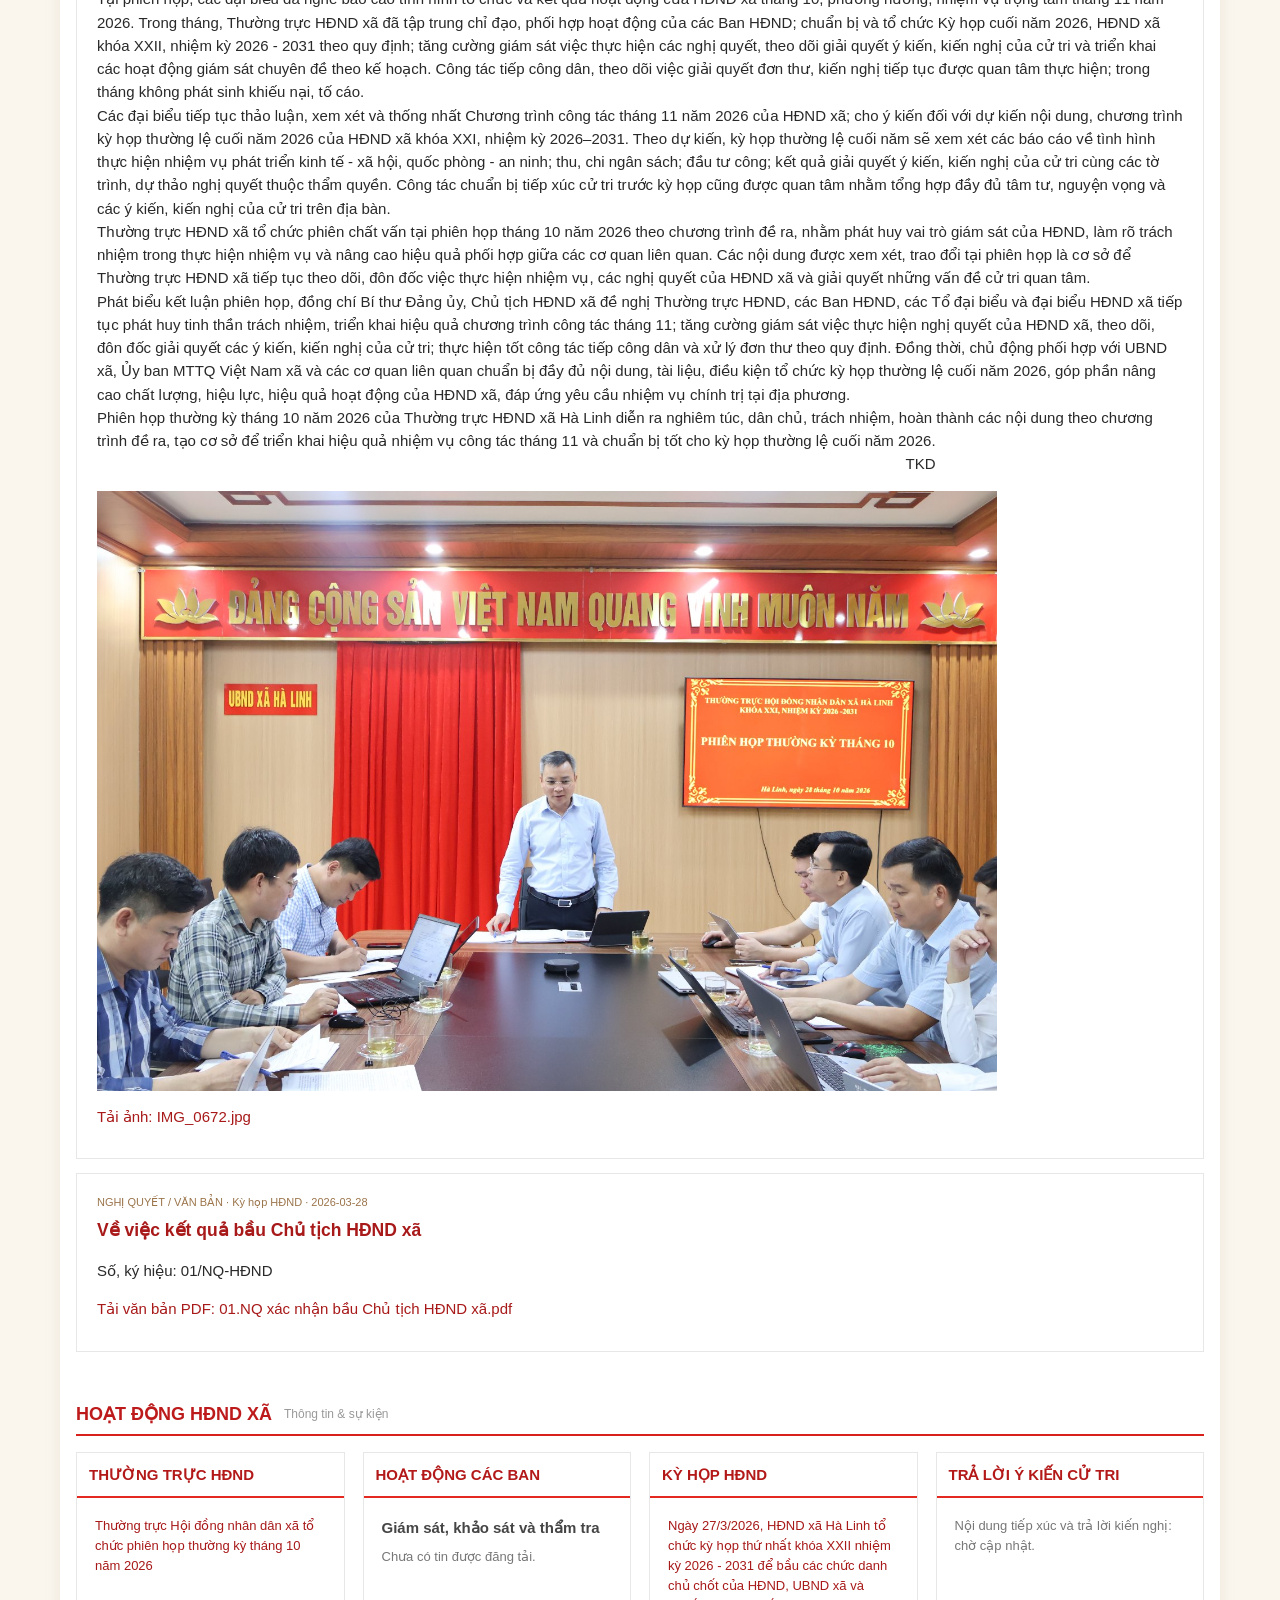
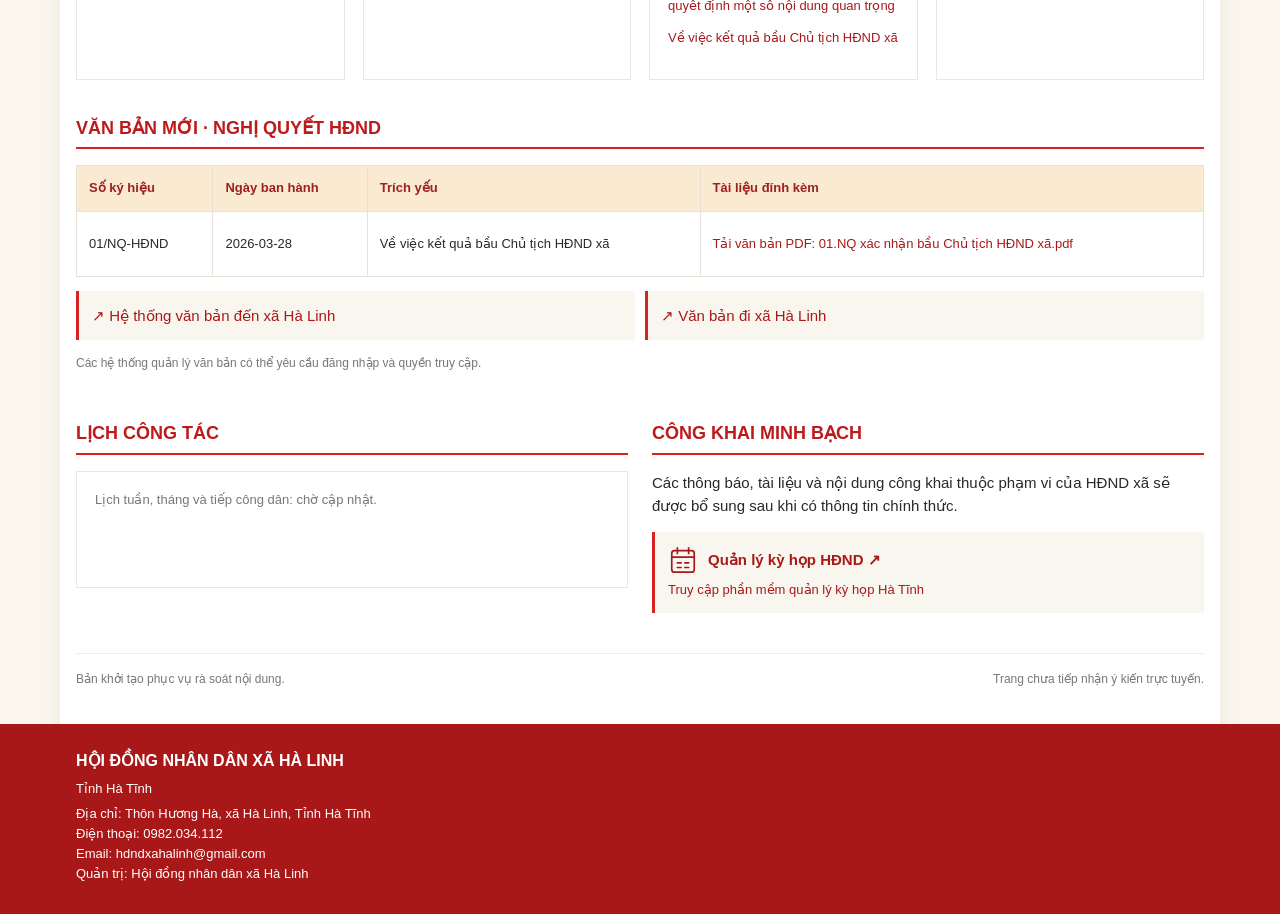
==== commit 4878548e: "Cập nhật Văn bản đi sang đường dẫn tra cứu DefaultMetro do đơn vị cung cấp" ====
--- a/index.html
+++ b/index.html
@@ -11,7 +11,7 @@
 .utility .admin-login{display:inline-block;background:#fff4d5;color:#a51c22;font-weight:bold;padding:5px 12px;border-radius:5px}.utility .wrap{align-items:center;gap:12px;flex-wrap:wrap}.meeting-link small{display:block;font-size:12px;font-weight:normal;margin-top:2px}.meeting-link i{width:40px;height:40px}.meeting-link:focus-visible{outline:3px solid #a51c22;outline-offset:3px}#congkhai .links{grid-template-columns:1fr}#congkhai .links a:hover{background:#fff0cc}</style></head><body><div class="utility"><div class="wrap"><span>HĐND XÃ HÀ LINH · HÀ TĨNH</span><span><a href="#gioithieu">Giới thiệu</a> &nbsp; | &nbsp; <a href="#lienhe">Liên hệ</a> &nbsp; | &nbsp; <a class="admin-login" href="admin/">Đăng nhập quản trị</a></span></div></div><header class="brand"><img class="drum" src="[data-uri]" alt=""><div class="wrap masthead"><img class="emblem" src="https://upload.wikimedia.org/wikipedia/commons/a/a3/Emblem_of_Vietnam.svg" alt="Quốc huy nước Cộng hòa xã hội chủ nghĩa Việt Nam"><div><h1><span>TRANG THÔNG TIN ĐIỆN TỬ</span>HỘI ĐỒNG NHÂN DÂN XÃ HÀ LINH</h1><small>TỈNH HÀ TĨNH</small></div></div></header><nav class="nav" aria-label="Điều hướng chính"><div class="wrap"><a href="#trangchu" aria-label="Trang chủ">⌂</a><a href="#gioithieu">GIỚI THIỆU</a><a href="#hoatdong">HỘI ĐỒNG NHÂN DÂN</a><a href="#nghiquyet">NGHỊ QUYẾT HĐND</a><a href="#daibieu">DANH SÁCH ĐẠI BIỂU</a><a href="#lich">LỊCH CÔNG TÁC</a><a href="#congkhai">CÔNG KHAI MINH BẠCH</a><a href="#lienhe">LIÊN HỆ</a></div></nav><div class="ticker"><div class="wrap"><b>✦ THÔNG TIN</b><span>Trang thông tin HĐND xã Hà Linh · Gắn bó với cử tri, trách nhiệm với Nhân dân</span></div></div><main class="wrap page" id="trangchu"><div class="lead"><article><div class="lead-image"><svg viewBox="0 0 600 400" preserveAspectRatio="xMidYMid slice" role="img" aria-label="Tranh minh họa phong cảnh quê hương"><rect width="600" height="400" fill="#e6e5cf"/><circle cx="450" cy="85" r="40" fill="#f7d994"/><path d="M0 245 120 130 200 208 290 110 420 230 505 160 600 240V400H0" fill="#a1b7a0"/><path d="M0 282 120 205 250 277 370 175 510 270 600 220v180H0" fill="#769480"/><path d="M0 280Q250 240 600 300V400H0" fill="#9dad70"/><path d="M0 320Q260 240 600 345M0 380Q260 270 600 410" fill="none" stroke="#ddd09a" stroke-width="16"/><path d="M400 400Q300 325 360 280" fill="none" stroke="#f1deba" stroke-width="15"/><path d="M160 290v-34h75v34" fill="#f2e2bb"/><path d="m148 257 48-35 50 35" fill="#a34c40"/></svg><div class="overlay"><span>HĐND XÃ HÀ LINH · ẢNH MINH HỌA</span><h2>Hoạt động của Hội đồng nhân dân xã Hà Linh</h2>Thông tin, hình ảnh hoạt động sẽ được cập nhật.</div></div></article><div class="minor"><span class="tag">TIN NỔI BẬT</span><h3>Thông tin hoạt động HĐND</h3><p class="empty">Tin về kỳ họp HĐND xã: đang cập nhật.</p><p class="empty">Hoạt động của Thường trực HĐND: đang cập nhật.</p><p class="empty">Hoạt động giám sát, thẩm tra: đang cập nhật.</p><p class="empty">Tiếp xúc cử tri: đang cập nhật.</p></div><aside class="side"><a class="side-link meeting-link" href="https://qldbnd.hatinh.gov.vn/hdnd/ky-hop" target="_blank" rel="noopener noreferrer" aria-label="Quản lý kỳ họp — mở phần mềm trong thẻ mới"><i><svg viewBox="0 0 32 32" width="30" height="30" fill="none" stroke="currentColor" stroke-width="1.8" stroke-linecap="round" stroke-linejoin="round" aria-hidden="true"><rect x="4" y="6" width="24" height="23" rx="3"/><path d="M10 3v6M22 3v6M4 13h24M10 19h4M18 19h4M10 24h4M18 24h4"/></svg></i><span>QUẢN LÝ KỲ HỌP<small>Mở phần mềm ↗</small></span></a><a class="side-link" href="#vanban"><i>▤</i> VĂN BẢN HĐND</a><a class="side-link" href="#cutri"><i>✉</i> Ý KIẾN CỬ TRI</a><a class="side-link" href="#daibieu"><i>♟</i> ĐẠI BIỂU HĐND XÃ</a><div class="panel"><h3>TÀI LIỆU KỲ HỌP HĐND</h3><div class="panel-body">Tài liệu kỳ họp sẽ được đăng khi được cung cấp và phê duyệt.</div></div></aside></div>
 <section class="section" id="gioithieu"><div class="sectionhead"><h2>Giới thiệu HĐND xã Hà Linh</h2></div><p>Trang thông tin giới thiệu hoạt động của Hội đồng nhân dân xã Hà Linh, các kỳ họp, giám sát, thẩm tra, tiếp xúc cử tri và văn bản liên quan. Thông tin tổ chức, đại biểu và phân công nhiệm vụ sẽ được cập nhật theo hồ sơ chính thức.</p><div class="cards"><div class="card"><div class="cardhead">THƯỜNG TRỰC HĐND</div><div class="cardbody">Thông tin thành viên: chờ cập nhật.</div></div><div class="card"><div class="cardhead">BAN KINH TẾ - NGÂN SÁCH</div><div class="cardbody">Thông tin thành viên và hoạt động: chờ cập nhật.</div></div><div class="card"><div class="cardhead">BAN VĂN HÓA - XÃ HỘI</div><div class="cardbody">Thông tin thành viên và hoạt động: chờ cập nhật.</div></div></div><details id="daibieu" class="deputies"><summary>DANH SÁCH ĐẠI BIỂU HĐND XÃ <span>Nhấn để mở / thu gọn</span></summary><div>Danh sách đại biểu HĐND xã Hà Linh sẽ được cập nhật theo hồ sơ chính thức.</div></details></section><section class="section" id="noidung"><div class="sectionhead"><h2>Tin và văn bản mới</h2></div><div id="published-items"><p>Chưa có nội dung được đăng tải.</p></div></section><section class="section" id="hoatdong"><div class="sectionhead"><h2>Hoạt động HĐND xã</h2><span>Thông tin & sự kiện</span></div><div class="cards activity-cards"><article class="card"><div class="cardhead">THƯỜNG TRỰC HĐND</div><div class="cardbody"><strong>Hoạt động của Thường trực HĐND xã</strong>Chưa có tin được đăng tải.</div></article><article class="card"><div class="cardhead">HOẠT ĐỘNG CÁC BAN</div><div class="cardbody"><strong>Giám sát, khảo sát và thẩm tra</strong>Chưa có tin được đăng tải.</div></article><article class="card"><div class="cardhead">KỲ HỌP HĐND</div><div class="cardbody"><strong>Chương trình và kết quả kỳ họp</strong>Chưa có tài liệu được đăng tải.</div></article><div class="card" id="cutri"><div class="cardhead">TRẢ LỜI Ý KIẾN CỬ TRI</div><div class="cardbody">Nội dung tiếp xúc và trả lời kiến nghị: chờ cập nhật.</div></div></div></section>
 
-<section class="section" id="nghiquyet"><div class="sectionhead"><h2>Văn bản mới · Nghị quyết HĐND</h2></div><div class="document"><table><thead><tr><th>Số ký hiệu</th><th>Ngày ban hành</th><th>Trích yếu</th><th>Tài liệu đính kèm</th></tr></thead><tbody><tr><td colspan="4">Chưa có văn bản được đăng tải. Danh mục sẽ cập nhật theo văn bản chính thức.</td></tr></tbody></table></div><div class="links" id="vanban"><a href="https://hscvht7.hatinh.gov.vn/xhalinh/vbden.nsf/Default?OpenForm" target="_blank" rel="noopener">↗ Hệ thống văn bản đến xã Hà Linh</a><a href="https://hscvht7.hatinh.gov.vn/xhalinh/vbdi.nsf/Default?OpenForm" target="_blank" rel="noopener">↗ Hệ thống văn bản đi xã Hà Linh</a></div><p class="feedback">Các hệ thống quản lý văn bản có thể yêu cầu đăng nhập và quyền truy cập.</p></section>
+<section class="section" id="nghiquyet"><div class="sectionhead"><h2>Văn bản mới · Nghị quyết HĐND</h2></div><div class="document"><table><thead><tr><th>Số ký hiệu</th><th>Ngày ban hành</th><th>Trích yếu</th><th>Tài liệu đính kèm</th></tr></thead><tbody><tr><td colspan="4">Chưa có văn bản được đăng tải. Danh mục sẽ cập nhật theo văn bản chính thức.</td></tr></tbody></table></div><div class="links" id="vanban"><a href="https://hscvht7.hatinh.gov.vn/xhalinh/vbden.nsf/Default?OpenForm" target="_blank" rel="noopener">↗ Hệ thống văn bản đến xã Hà Linh</a><a href="https://hscvht7.hatinh.gov.vn/xhalinh/vbpq.nsf/DefaultMetro?OpenForm" target="_blank" rel="noopener noreferrer" aria-label="Văn bản đi xã Hà Linh — mở trang tra cứu trong thẻ mới">↗ Văn bản đi xã Hà Linh</a></div><p class="feedback">Các hệ thống quản lý văn bản có thể yêu cầu đăng nhập và quyền truy cập.</p></section>
 <div class="schedule-transparency"><section class="section" id="lich"><div class="sectionhead"><h2>Lịch công tác</h2></div><div class="cards"><div class="card"><div class="cardbody">Lịch tuần, tháng và tiếp công dân: chờ cập nhật.</div></div></div></section>
 <section class="section" id="congkhai"><div class="sectionhead"><h2>Công khai minh bạch</h2></div><p class="muted">Các thông báo, tài liệu và nội dung công khai thuộc phạm vi của HĐND xã sẽ được bổ sung sau khi có thông tin chính thức.</p><div class="links"><a href="https://qldbnd.hatinh.gov.vn/hdnd/ky-hop" target="_blank" rel="noopener noreferrer"><strong style="display:flex;align-items:center;gap:10px"><svg viewBox="0 0 32 32" width="30" height="30" fill="none" stroke="currentColor" stroke-width="1.8" stroke-linecap="round" stroke-linejoin="round" aria-hidden="true"><rect x="4" y="6" width="24" height="23" rx="3"/><path d="M10 3v6M22 3v6M4 13h24M10 19h4M18 19h4M10 24h4M18 24h4"/></svg> Quản lý kỳ họp HĐND ↗</strong><span style="display:block;margin-top:5px;font-size:13px">Truy cập phần mềm quản lý kỳ họp Hà Tĩnh</span></a></div></section></div><div class="info"><span>Bản khởi tạo phục vụ rà soát nội dung.</span><span>Trang chưa tiếp nhận ý kiến trực tuyến.</span></div></main><footer class="footer" id="lienhe"><div class="wrap"><strong>HỘI ĐỒNG NHÂN DÂN XÃ HÀ LINH</strong><p>Tỉnh Hà Tĩnh</p><p>Địa chỉ, số điện thoại và thư điện tử: chờ cập nhật.</p></div></footer><script>(async()=>{
   const box=document.getElementById('published-items');
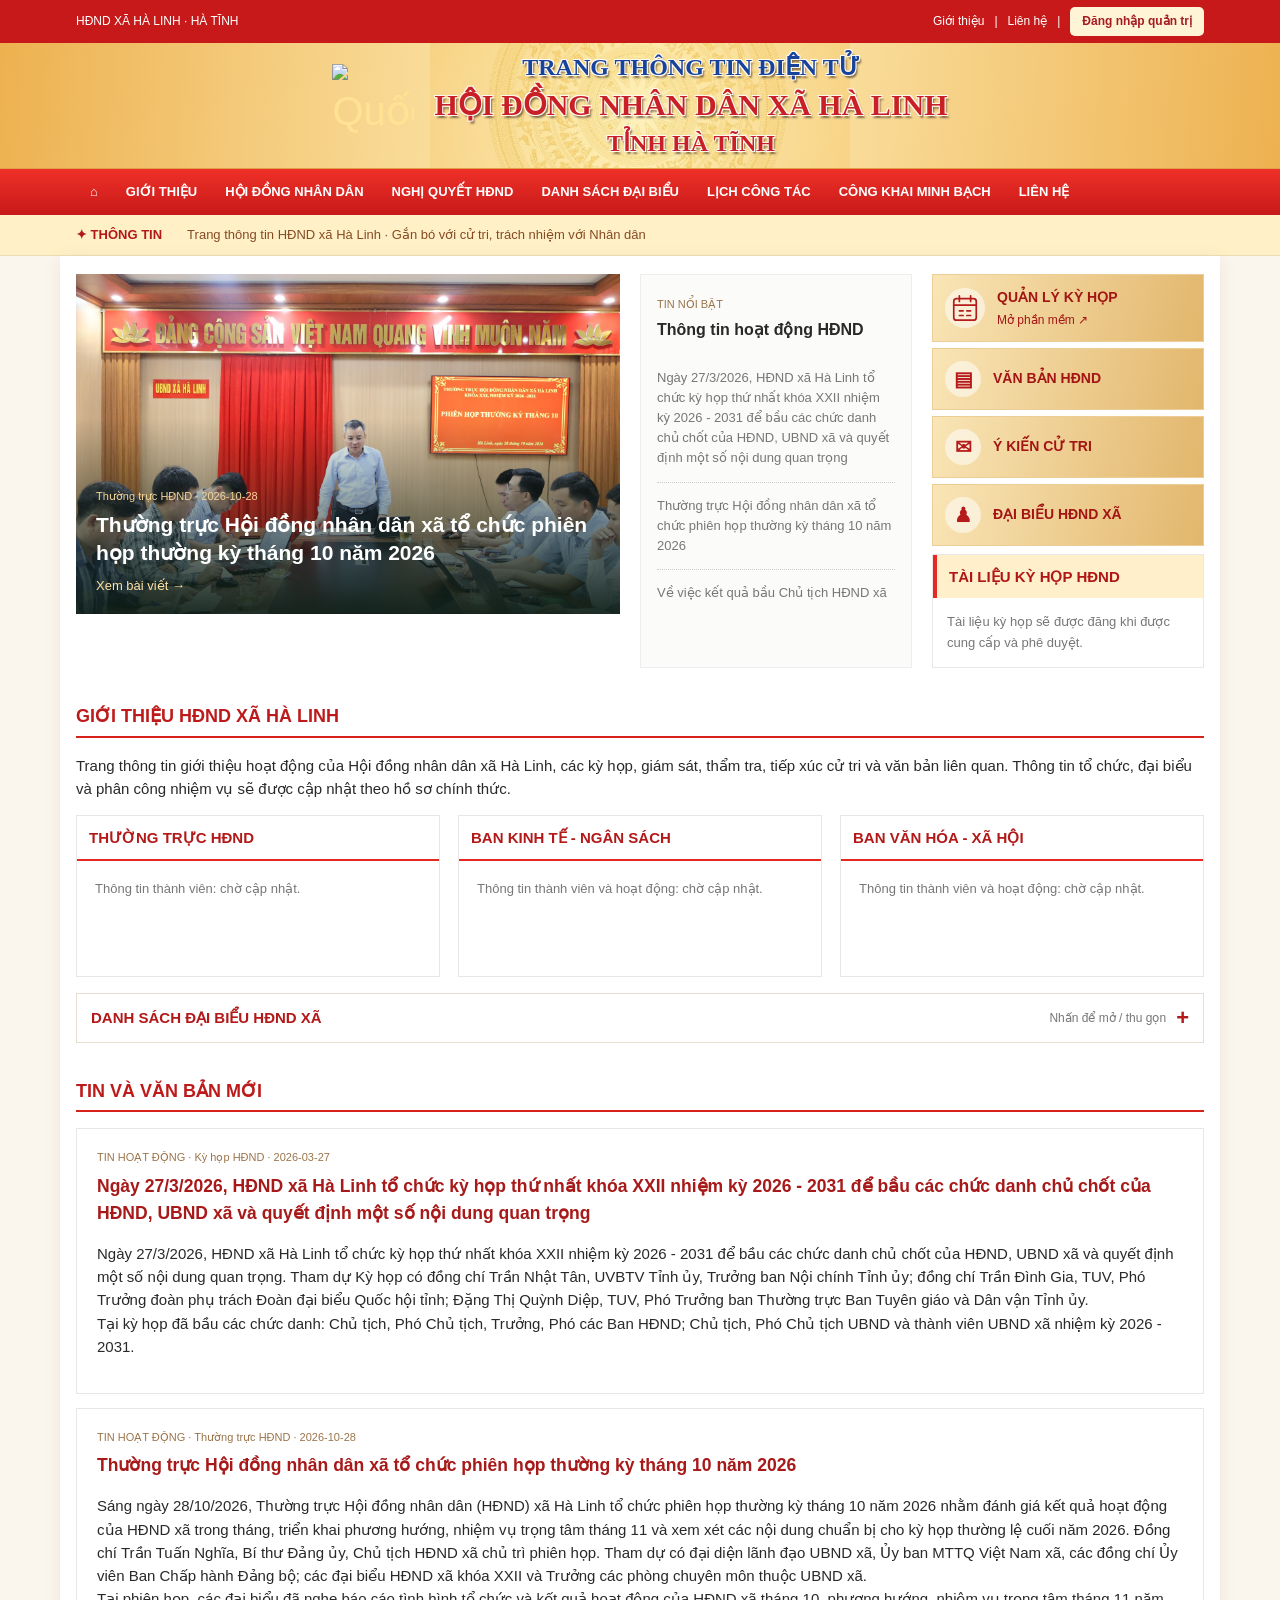
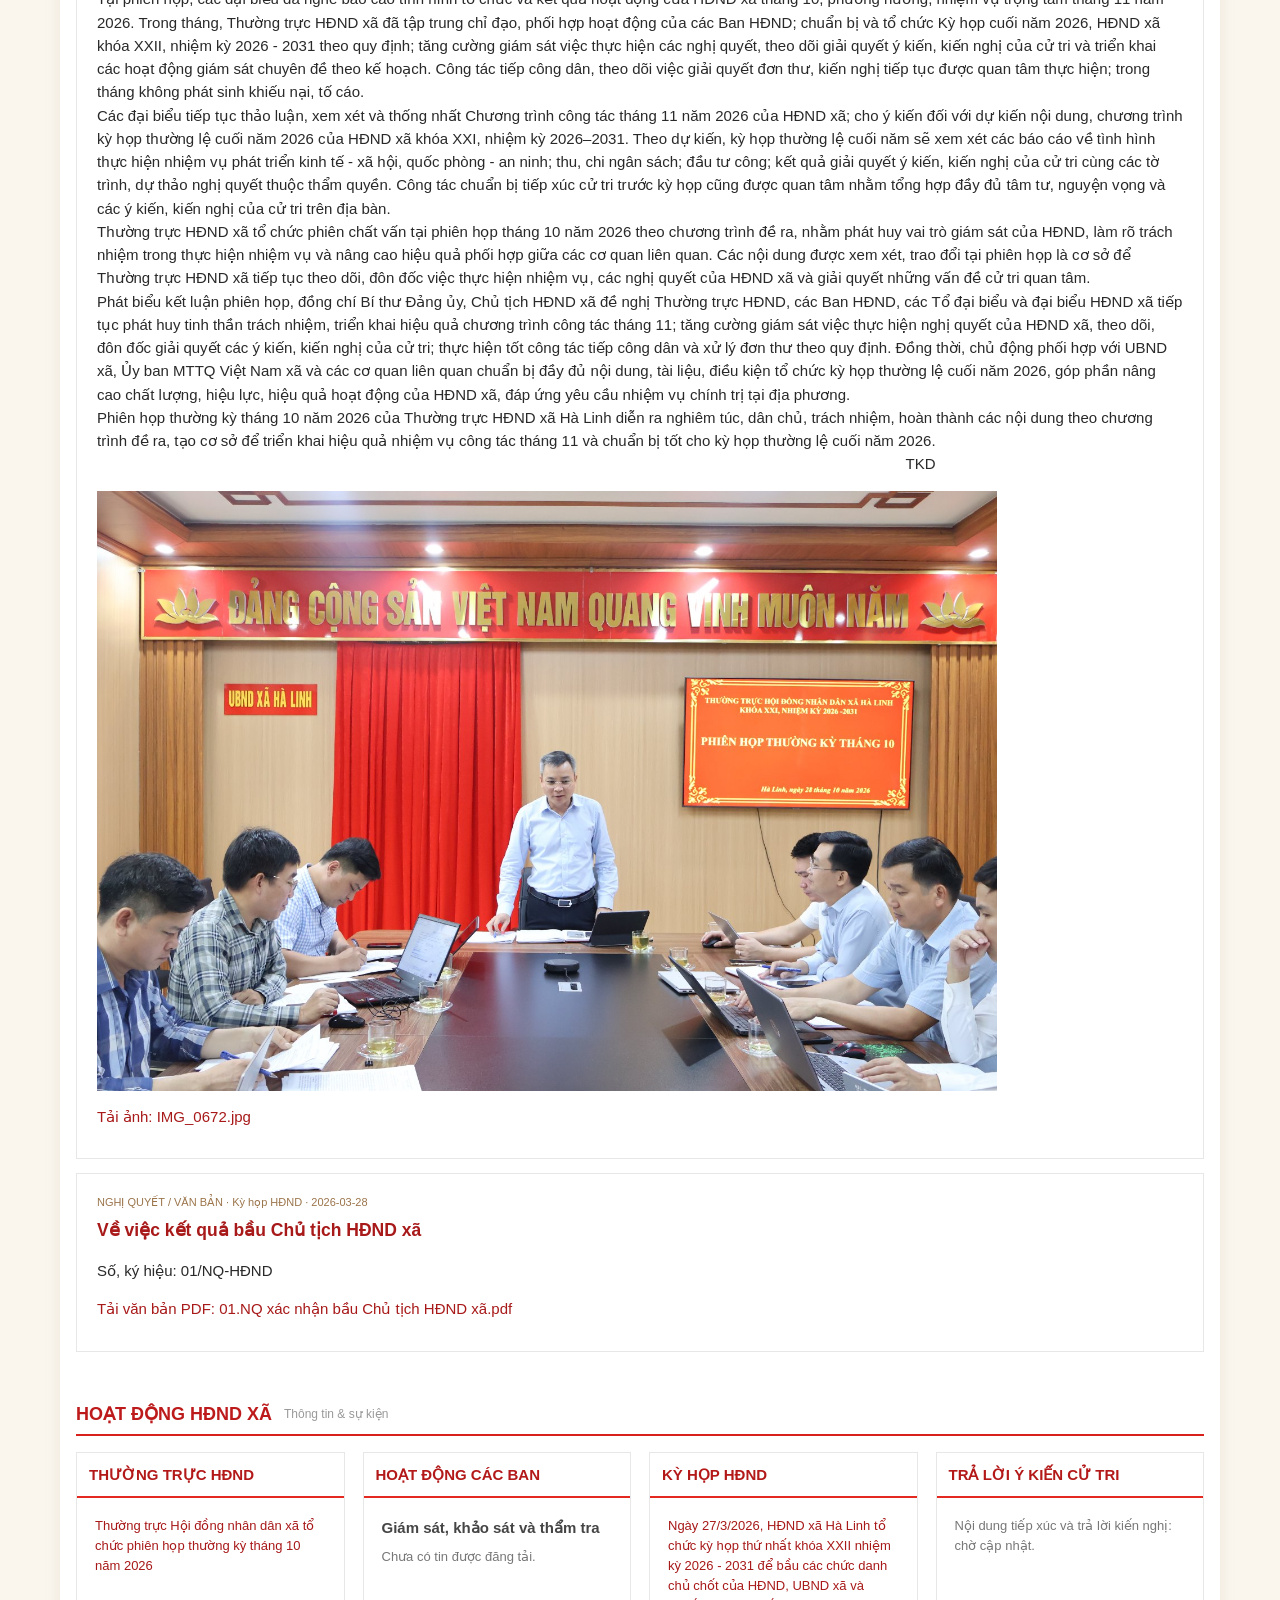
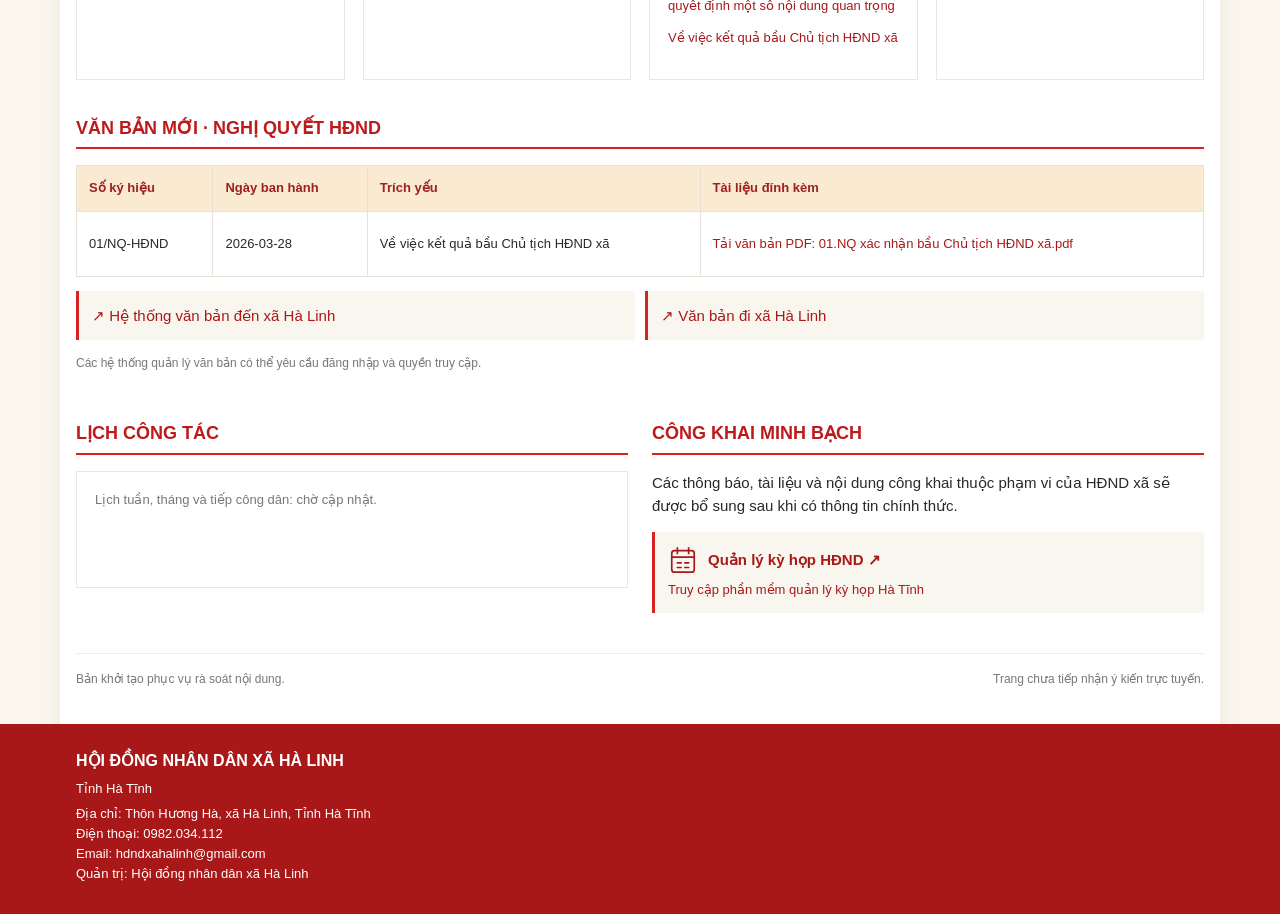
==== commit bbc0462a: "Tự chạy ảnh bài đăng trong ô nổi bật, bấm ảnh xem bài tương ứng" ====
--- a/index.html
+++ b/index.html
@@ -8,7 +8,21 @@
 .brand small{color:#c82026;font-size:24px;line-height:1.25;margin-top:5px}
 @media(max-width:850px){.brand h1{font-size:25px}.brand h1 span{font-size:21px}.brand small{font-size:21px}}
 @media(max-width:560px){.brand h1{font-size:19px}.brand h1 span{font-size:16px}.brand small{font-size:18px}.brand h1,.brand h1 span,.brand small{-webkit-text-stroke:.7px #fffaf0;text-shadow:1px 1px 0 #fffaf0,-1px -1px 0 #fffaf0,1.5px 2px 1.5px rgba(65,46,34,.55)}}
-.utility .admin-login{display:inline-block;background:#fff4d5;color:#a51c22;font-weight:bold;padding:5px 12px;border-radius:5px}.utility .wrap{align-items:center;gap:12px;flex-wrap:wrap}.meeting-link small{display:block;font-size:12px;font-weight:normal;margin-top:2px}.meeting-link i{width:40px;height:40px}.meeting-link:focus-visible{outline:3px solid #a51c22;outline-offset:3px}#congkhai .links{grid-template-columns:1fr}#congkhai .links a:hover{background:#fff0cc}</style></head><body><div class="utility"><div class="wrap"><span>HĐND XÃ HÀ LINH · HÀ TĨNH</span><span><a href="#gioithieu">Giới thiệu</a> &nbsp; | &nbsp; <a href="#lienhe">Liên hệ</a> &nbsp; | &nbsp; <a class="admin-login" href="admin/">Đăng nhập quản trị</a></span></div></div><header class="brand"><img class="drum" src="[data-uri]" alt=""><div class="wrap masthead"><img class="emblem" src="https://upload.wikimedia.org/wikipedia/commons/a/a3/Emblem_of_Vietnam.svg" alt="Quốc huy nước Cộng hòa xã hội chủ nghĩa Việt Nam"><div><h1><span>TRANG THÔNG TIN ĐIỆN TỬ</span>HỘI ĐỒNG NHÂN DÂN XÃ HÀ LINH</h1><small>TỈNH HÀ TĨNH</small></div></div></header><nav class="nav" aria-label="Điều hướng chính"><div class="wrap"><a href="#trangchu" aria-label="Trang chủ">⌂</a><a href="#gioithieu">GIỚI THIỆU</a><a href="#hoatdong">HỘI ĐỒNG NHÂN DÂN</a><a href="#nghiquyet">NGHỊ QUYẾT HĐND</a><a href="#daibieu">DANH SÁCH ĐẠI BIỂU</a><a href="#lich">LỊCH CÔNG TÁC</a><a href="#congkhai">CÔNG KHAI MINH BẠCH</a><a href="#lienhe">LIÊN HỆ</a></div></nav><div class="ticker"><div class="wrap"><b>✦ THÔNG TIN</b><span>Trang thông tin HĐND xã Hà Linh · Gắn bó với cử tri, trách nhiệm với Nhân dân</span></div></div><main class="wrap page" id="trangchu"><div class="lead"><article><div class="lead-image"><svg viewBox="0 0 600 400" preserveAspectRatio="xMidYMid slice" role="img" aria-label="Tranh minh họa phong cảnh quê hương"><rect width="600" height="400" fill="#e6e5cf"/><circle cx="450" cy="85" r="40" fill="#f7d994"/><path d="M0 245 120 130 200 208 290 110 420 230 505 160 600 240V400H0" fill="#a1b7a0"/><path d="M0 282 120 205 250 277 370 175 510 270 600 220v180H0" fill="#769480"/><path d="M0 280Q250 240 600 300V400H0" fill="#9dad70"/><path d="M0 320Q260 240 600 345M0 380Q260 270 600 410" fill="none" stroke="#ddd09a" stroke-width="16"/><path d="M400 400Q300 325 360 280" fill="none" stroke="#f1deba" stroke-width="15"/><path d="M160 290v-34h75v34" fill="#f2e2bb"/><path d="m148 257 48-35 50 35" fill="#a34c40"/></svg><div class="overlay"><span>HĐND XÃ HÀ LINH · ẢNH MINH HỌA</span><h2>Hoạt động của Hội đồng nhân dân xã Hà Linh</h2>Thông tin, hình ảnh hoạt động sẽ được cập nhật.</div></div></article><div class="minor"><span class="tag">TIN NỔI BẬT</span><h3>Thông tin hoạt động HĐND</h3><p class="empty">Tin về kỳ họp HĐND xã: đang cập nhật.</p><p class="empty">Hoạt động của Thường trực HĐND: đang cập nhật.</p><p class="empty">Hoạt động giám sát, thẩm tra: đang cập nhật.</p><p class="empty">Tiếp xúc cử tri: đang cập nhật.</p></div><aside class="side"><a class="side-link meeting-link" href="https://qldbnd.hatinh.gov.vn/hdnd/ky-hop" target="_blank" rel="noopener noreferrer" aria-label="Quản lý kỳ họp — mở phần mềm trong thẻ mới"><i><svg viewBox="0 0 32 32" width="30" height="30" fill="none" stroke="currentColor" stroke-width="1.8" stroke-linecap="round" stroke-linejoin="round" aria-hidden="true"><rect x="4" y="6" width="24" height="23" rx="3"/><path d="M10 3v6M22 3v6M4 13h24M10 19h4M18 19h4M10 24h4M18 24h4"/></svg></i><span>QUẢN LÝ KỲ HỌP<small>Mở phần mềm ↗</small></span></a><a class="side-link" href="#vanban"><i>▤</i> VĂN BẢN HĐND</a><a class="side-link" href="#cutri"><i>✉</i> Ý KIẾN CỬ TRI</a><a class="side-link" href="#daibieu"><i>♟</i> ĐẠI BIỂU HĐND XÃ</a><div class="panel"><h3>TÀI LIỆU KỲ HỌP HĐND</h3><div class="panel-body">Tài liệu kỳ họp sẽ được đăng khi được cung cấp và phê duyệt.</div></div></aside></div>
+.utility .admin-login{display:inline-block;background:#fff4d5;color:#a51c22;font-weight:bold;padding:5px 12px;border-radius:5px}.utility .wrap{align-items:center;gap:12px;flex-wrap:wrap}.meeting-link small{display:block;font-size:12px;font-weight:normal;margin-top:2px}.meeting-link i{width:40px;height:40px}.meeting-link:focus-visible{outline:3px solid #a51c22;outline-offset:3px}#congkhai .links{grid-template-columns:1fr}#congkhai .links a:hover{background:#fff0cc}
+.lead-image.has-posts{aspect-ratio:16/10;min-height:300px;background:#24392e}
+.featured-post{position:absolute;inset:0;display:block;color:white}
+.featured-post:hover{color:white}.featured-post:focus-visible{outline:3px solid #ffd169;outline-offset:-4px}
+.featured-picture{position:absolute;inset:0;width:100%;height:100%;object-fit:cover}
+.featured-post .overlay{left:0;bottom:0;background:linear-gradient(transparent,rgba(13,29,21,.93));padding:65px 20px 18px}
+.featured-post h2{display:-webkit-box;-webkit-line-clamp:3;-webkit-box-orient:vertical;overflow:hidden}
+.featured-post .featured-more{display:block;margin-top:8px;font-size:13px;color:#ffe0a2}
+.featured-counter,.featured-controls{position:absolute;z-index:2;top:12px}
+.featured-counter{left:12px;background:#163524cc;color:white;border-radius:5px;padding:6px 10px;font-size:13px}
+.featured-controls{right:12px;display:flex;gap:5px}
+.featured-controls button{border:1px solid #ffffff88;border-radius:5px;background:#163524db;color:white;padding:8px 11px;min-height:40px;cursor:pointer;font-size:13px}
+.featured-controls button:hover{background:#a51c22}.featured-controls button:focus-visible{outline:3px solid #ffdb7f;outline-offset:2px}
+@media(max-width:560px){.lead-image.has-posts{min-height:300px}.featured-post .overlay{padding:55px 16px 16px}.featured-post h2{font-size:20px}}
+</style></head><body><div class="utility"><div class="wrap"><span>HĐND XÃ HÀ LINH · HÀ TĨNH</span><span><a href="#gioithieu">Giới thiệu</a> &nbsp; | &nbsp; <a href="#lienhe">Liên hệ</a> &nbsp; | &nbsp; <a class="admin-login" href="admin/">Đăng nhập quản trị</a></span></div></div><header class="brand"><img class="drum" src="[data-uri]" alt=""><div class="wrap masthead"><img class="emblem" src="https://upload.wikimedia.org/wikipedia/commons/a/a3/Emblem_of_Vietnam.svg" alt="Quốc huy nước Cộng hòa xã hội chủ nghĩa Việt Nam"><div><h1><span>TRANG THÔNG TIN ĐIỆN TỬ</span>HỘI ĐỒNG NHÂN DÂN XÃ HÀ LINH</h1><small>TỈNH HÀ TĨNH</small></div></div></header><nav class="nav" aria-label="Điều hướng chính"><div class="wrap"><a href="#trangchu" aria-label="Trang chủ">⌂</a><a href="#gioithieu">GIỚI THIỆU</a><a href="#hoatdong">HỘI ĐỒNG NHÂN DÂN</a><a href="#nghiquyet">NGHỊ QUYẾT HĐND</a><a href="#daibieu">DANH SÁCH ĐẠI BIỂU</a><a href="#lich">LỊCH CÔNG TÁC</a><a href="#congkhai">CÔNG KHAI MINH BẠCH</a><a href="#lienhe">LIÊN HỆ</a></div></nav><div class="ticker"><div class="wrap"><b>✦ THÔNG TIN</b><span>Trang thông tin HĐND xã Hà Linh · Gắn bó với cử tri, trách nhiệm với Nhân dân</span></div></div><main class="wrap page" id="trangchu"><div class="lead"><article><div class="lead-image"><svg viewBox="0 0 600 400" preserveAspectRatio="xMidYMid slice" role="img" aria-label="Tranh minh họa phong cảnh quê hương"><rect width="600" height="400" fill="#e6e5cf"/><circle cx="450" cy="85" r="40" fill="#f7d994"/><path d="M0 245 120 130 200 208 290 110 420 230 505 160 600 240V400H0" fill="#a1b7a0"/><path d="M0 282 120 205 250 277 370 175 510 270 600 220v180H0" fill="#769480"/><path d="M0 280Q250 240 600 300V400H0" fill="#9dad70"/><path d="M0 320Q260 240 600 345M0 380Q260 270 600 410" fill="none" stroke="#ddd09a" stroke-width="16"/><path d="M400 400Q300 325 360 280" fill="none" stroke="#f1deba" stroke-width="15"/><path d="M160 290v-34h75v34" fill="#f2e2bb"/><path d="m148 257 48-35 50 35" fill="#a34c40"/></svg><div class="overlay"><span>HĐND XÃ HÀ LINH · ẢNH MINH HỌA</span><h2>Hoạt động của Hội đồng nhân dân xã Hà Linh</h2>Thông tin, hình ảnh hoạt động sẽ được cập nhật.</div></div></article><div class="minor"><span class="tag">TIN NỔI BẬT</span><h3>Thông tin hoạt động HĐND</h3><p class="empty">Tin về kỳ họp HĐND xã: đang cập nhật.</p><p class="empty">Hoạt động của Thường trực HĐND: đang cập nhật.</p><p class="empty">Hoạt động giám sát, thẩm tra: đang cập nhật.</p><p class="empty">Tiếp xúc cử tri: đang cập nhật.</p></div><aside class="side"><a class="side-link meeting-link" href="https://qldbnd.hatinh.gov.vn/hdnd/ky-hop" target="_blank" rel="noopener noreferrer" aria-label="Quản lý kỳ họp — mở phần mềm trong thẻ mới"><i><svg viewBox="0 0 32 32" width="30" height="30" fill="none" stroke="currentColor" stroke-width="1.8" stroke-linecap="round" stroke-linejoin="round" aria-hidden="true"><rect x="4" y="6" width="24" height="23" rx="3"/><path d="M10 3v6M22 3v6M4 13h24M10 19h4M18 19h4M10 24h4M18 24h4"/></svg></i><span>QUẢN LÝ KỲ HỌP<small>Mở phần mềm ↗</small></span></a><a class="side-link" href="#vanban"><i>▤</i> VĂN BẢN HĐND</a><a class="side-link" href="#cutri"><i>✉</i> Ý KIẾN CỬ TRI</a><a class="side-link" href="#daibieu"><i>♟</i> ĐẠI BIỂU HĐND XÃ</a><div class="panel"><h3>TÀI LIỆU KỲ HỌP HĐND</h3><div class="panel-body">Tài liệu kỳ họp sẽ được đăng khi được cung cấp và phê duyệt.</div></div></aside></div>
 <section class="section" id="gioithieu"><div class="sectionhead"><h2>Giới thiệu HĐND xã Hà Linh</h2></div><p>Trang thông tin giới thiệu hoạt động của Hội đồng nhân dân xã Hà Linh, các kỳ họp, giám sát, thẩm tra, tiếp xúc cử tri và văn bản liên quan. Thông tin tổ chức, đại biểu và phân công nhiệm vụ sẽ được cập nhật theo hồ sơ chính thức.</p><div class="cards"><div class="card"><div class="cardhead">THƯỜNG TRỰC HĐND</div><div class="cardbody">Thông tin thành viên: chờ cập nhật.</div></div><div class="card"><div class="cardhead">BAN KINH TẾ - NGÂN SÁCH</div><div class="cardbody">Thông tin thành viên và hoạt động: chờ cập nhật.</div></div><div class="card"><div class="cardhead">BAN VĂN HÓA - XÃ HỘI</div><div class="cardbody">Thông tin thành viên và hoạt động: chờ cập nhật.</div></div></div><details id="daibieu" class="deputies"><summary>DANH SÁCH ĐẠI BIỂU HĐND XÃ <span>Nhấn để mở / thu gọn</span></summary><div>Danh sách đại biểu HĐND xã Hà Linh sẽ được cập nhật theo hồ sơ chính thức.</div></details></section><section class="section" id="noidung"><div class="sectionhead"><h2>Tin và văn bản mới</h2></div><div id="published-items"><p>Chưa có nội dung được đăng tải.</p></div></section><section class="section" id="hoatdong"><div class="sectionhead"><h2>Hoạt động HĐND xã</h2><span>Thông tin & sự kiện</span></div><div class="cards activity-cards"><article class="card"><div class="cardhead">THƯỜNG TRỰC HĐND</div><div class="cardbody"><strong>Hoạt động của Thường trực HĐND xã</strong>Chưa có tin được đăng tải.</div></article><article class="card"><div class="cardhead">HOẠT ĐỘNG CÁC BAN</div><div class="cardbody"><strong>Giám sát, khảo sát và thẩm tra</strong>Chưa có tin được đăng tải.</div></article><article class="card"><div class="cardhead">KỲ HỌP HĐND</div><div class="cardbody"><strong>Chương trình và kết quả kỳ họp</strong>Chưa có tài liệu được đăng tải.</div></article><div class="card" id="cutri"><div class="cardhead">TRẢ LỜI Ý KIẾN CỬ TRI</div><div class="cardbody">Nội dung tiếp xúc và trả lời kiến nghị: chờ cập nhật.</div></div></div></section>
 
 <section class="section" id="nghiquyet"><div class="sectionhead"><h2>Văn bản mới · Nghị quyết HĐND</h2></div><div class="document"><table><thead><tr><th>Số ký hiệu</th><th>Ngày ban hành</th><th>Trích yếu</th><th>Tài liệu đính kèm</th></tr></thead><tbody><tr><td colspan="4">Chưa có văn bản được đăng tải. Danh mục sẽ cập nhật theo văn bản chính thức.</td></tr></tbody></table></div><div class="links" id="vanban"><a href="https://hscvht7.hatinh.gov.vn/xhalinh/vbden.nsf/Default?OpenForm" target="_blank" rel="noopener">↗ Hệ thống văn bản đến xã Hà Linh</a><a href="https://hscvht7.hatinh.gov.vn/xhalinh/vbpq.nsf/DefaultMetro?OpenForm" target="_blank" rel="noopener noreferrer" aria-label="Văn bản đi xã Hà Linh — mở trang tra cứu trong thẻ mới">↗ Văn bản đi xã Hà Linh</a></div><p class="feedback">Các hệ thống quản lý văn bản có thể yêu cầu đăng nhập và quyền truy cập.</p></section>
@@ -19,6 +33,34 @@
   function valid(a){return a&&typeof a.data==='string'&&allowed[a.type]&&a.data.startsWith(allowed[a.type])&&a.data.length<7100000}
   function files(item){const result=[item.cover,item.document,item.attachment].filter(valid);return result.filter((a,i)=>result.findIndex(b=>b.data===a.data)===i)}
   function download(a){const link=document.createElement('a');link.href=a.data;link.download=a.name||'tai-lieu';link.textContent=(a.type==='application/pdf'?'Tải văn bản PDF: ':'Tải ảnh: ')+(a.name||'Tệp đính kèm');link.style.cssText='display:block;color:#a81919;margin:10px 0;overflow-wrap:anywhere';return link}
+
+  function selectFeatured(items){
+    return items.filter(item=>item&&item.id&&files(item).some(a=>a.type.startsWith('image/'))).slice(0,5);
+  }
+  function setupFeatured(items){
+    const root=document.querySelector('.lead-image'),slides=selectFeatured(items);
+    if(!root||!slides.length)return;
+    root.classList.add('has-posts');root.setAttribute('role','region');root.setAttribute('aria-label','Tin nổi bật có hình ảnh');
+    const link=document.createElement('a');link.className='featured-post';
+    const picture=document.createElement('img');picture.className='featured-picture';picture.decoding='async';
+    const caption=document.createElement('div');caption.className='overlay';
+    const meta=document.createElement('span'),title=document.createElement('h2'),more=document.createElement('span');more.className='featured-more';more.textContent='Xem bài viết →';
+    caption.append(meta,title,more);link.append(picture,caption);
+    root.replaceChildren(link);
+    let index=0,timer=null,userPaused=window.matchMedia('(prefers-reduced-motion: reduce)').matches,hovered=false,focused=false;
+    const counter=document.createElement('span');counter.className='featured-counter';
+    const toolbar=document.createElement('div');toolbar.className='featured-controls';toolbar.setAttribute('role','group');toolbar.setAttribute('aria-label','Điều khiển ảnh nổi bật');
+    function button(text,label){const b=document.createElement('button');b.type='button';b.textContent=text;b.setAttribute('aria-label',label);toolbar.append(b);return b}
+    const previous=button('←','Ảnh bài trước'),pause=button('Tạm dừng','Tạm dừng chạy ảnh'),next=button('→','Ảnh bài tiếp theo');
+    function show(value){index=(value+slides.length)%slides.length;const item=slides[index],image=files(item).find(a=>a.type.startsWith('image/'));link.href='#bai-'+item.id;picture.src=image.data;picture.alt=item.title||'Ảnh bài viết';title.textContent=item.title||'Thông tin hoạt động HĐND';meta.textContent=[item.category||'HĐND XÃ HÀ LINH',item.date].filter(Boolean).join(' · ');counter.textContent=(index+1)+' / '+slides.length;pause.textContent=userPaused?'Chạy ảnh':'Tạm dừng';pause.setAttribute('aria-label',userPaused?'Bật chạy ảnh tự động':'Tạm dừng chạy ảnh');pause.setAttribute('aria-pressed',String(userPaused))}
+    function sync(){if(timer!==null){clearInterval(timer);timer=null}if(slides.length>1&&!userPaused&&!hovered&&!focused&&!document.hidden)timer=setInterval(()=>show(index+1),6000)}
+    previous.onclick=()=>{show(index-1);sync()};next.onclick=()=>{show(index+1);sync()};pause.onclick=()=>{userPaused=!userPaused;show(index);sync()};
+    if(slides.length>1)root.append(counter,toolbar);
+    root.addEventListener('mouseenter',()=>{hovered=true;sync()});root.addEventListener('mouseleave',()=>{hovered=false;sync()});
+    root.addEventListener('focusin',()=>{focused=true;sync()});root.addEventListener('focusout',e=>{if(!root.contains(e.relatedTarget)){focused=false;sync()}});
+    document.addEventListener('visibilitychange',sync);window.addEventListener('pagehide',()=>{if(timer!==null)clearInterval(timer)});
+    show(0);sync();
+  }
   try{
     const response=await fetch('content.json',{cache:'no-store'});if(!response.ok)throw Error();const data=await response.json();
     const targets={intro:'#gioithieu > p',standing:'#gioithieu .cards .card:nth-child(1) .cardbody',economic:'#gioithieu .cards .card:nth-child(2) .cardbody',social:'#gioithieu .cards .card:nth-child(3) .cardbody',deputies:'#daibieu > div',schedule:'#lich .cardbody',transparency:'#congkhai > p',contact:'#lienhe .wrap p:last-child'};
@@ -32,6 +74,7 @@
       if(item.body){const p=document.createElement('p');p.style.whiteSpace='pre-wrap';p.textContent=item.body;article.append(p)}
       for(const a of files(item)){if(a.type.startsWith('image/')){const img=document.createElement('img');img.src=a.data;img.alt=item.title||a.name||'Ảnh bài viết';img.loading='lazy';img.style.cssText='display:block;max-width:100%;max-height:600px;object-fit:contain;margin:14px 0';article.append(img)}article.append(download(a))}box.append(article)
     }
+    setupFeatured(data.items);
     const resolutions=data.items.filter(x=>x.type==='nghiquyet'),tbody=document.querySelector('#nghiquyet tbody');
     if(resolutions.length&&tbody){tbody.replaceChildren();for(const item of resolutions){const row=document.createElement('tr');for(const text of [item.number||'—',item.date||'—',item.title||'']){const cell=document.createElement('td');cell.textContent=text;row.append(cell)}const cell=document.createElement('td');const pdf=files(item).find(a=>a.type==='application/pdf');if(pdf)cell.append(download(pdf));else{const a=document.createElement('a');a.href='#bai-'+item.id;a.textContent='Xem nội dung';cell.append(a)}row.append(cell);tbody.append(row)}}
     const minor=document.querySelector('.minor');if(minor){minor.querySelectorAll('.empty').forEach(p=>p.remove());for(const item of data.items.slice(0,4)){const p=document.createElement('p');p.className='empty';const a=document.createElement('a');a.href='#bai-'+item.id;a.textContent=item.title;p.append(a);minor.append(p)}}
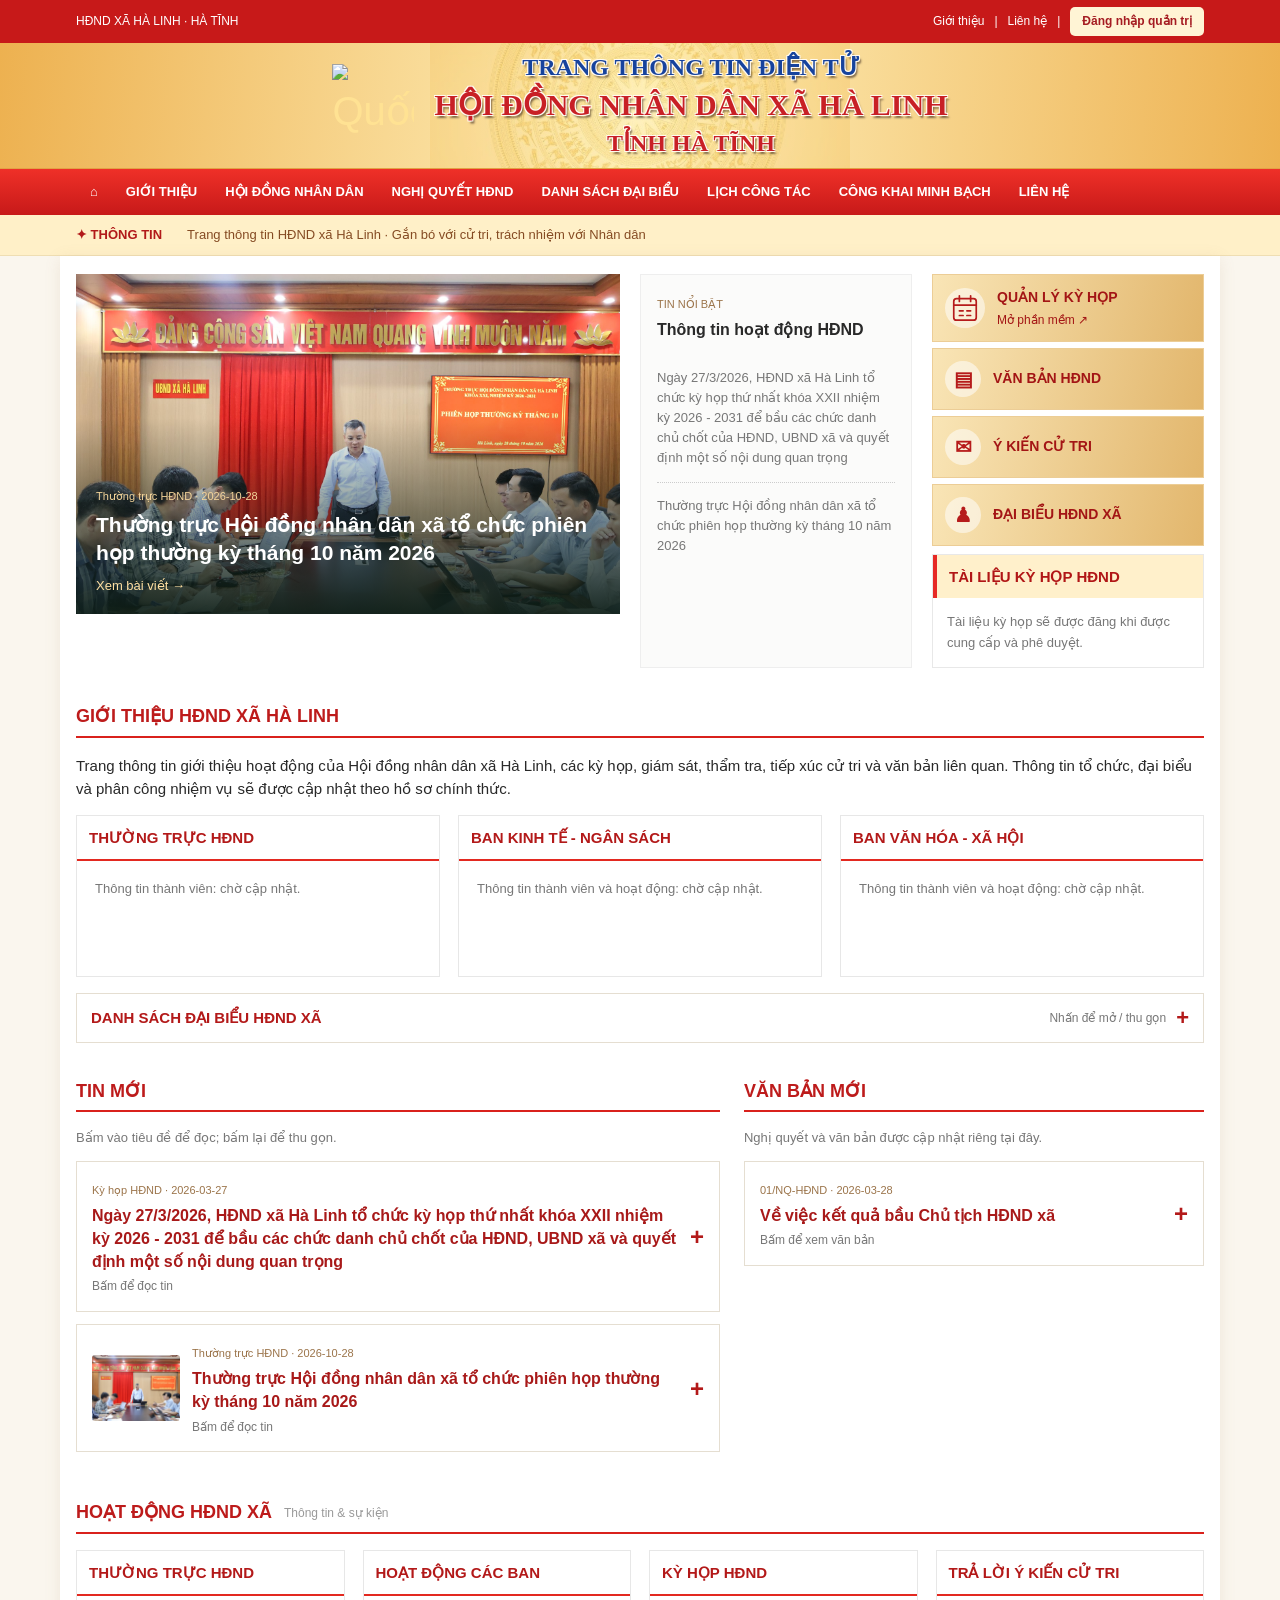
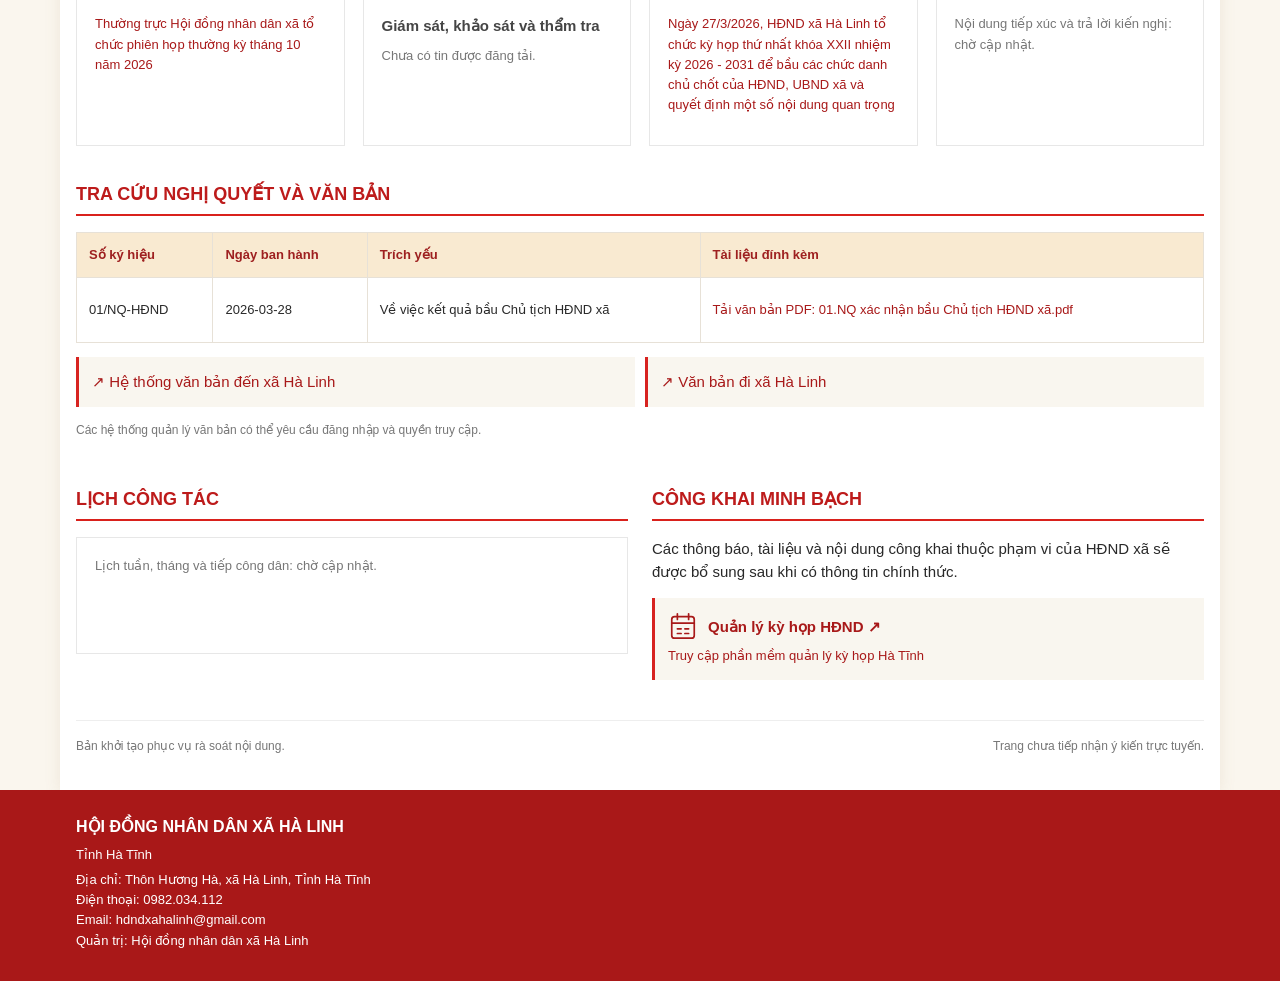
==== commit b13d49c9: "Tách Tin mới và Văn bản mới; đọc bài dạng mở/thu gọn; lọc văn bản khỏi tin hoạt động" ====
--- a/index.html
+++ b/index.html
@@ -22,17 +22,69 @@
 .featured-controls button{border:1px solid #ffffff88;border-radius:5px;background:#163524db;color:white;padding:8px 11px;min-height:40px;cursor:pointer;font-size:13px}
 .featured-controls button:hover{background:#a51c22}.featured-controls button:focus-visible{outline:3px solid #ffdb7f;outline-offset:2px}
 @media(max-width:560px){.lead-image.has-posts{min-height:300px}.featured-post .overlay{padding:55px 16px 16px}.featured-post h2{font-size:20px}}
+
+.latest-grid{display:grid;grid-template-columns:minmax(0,1.4fr) minmax(0,1fr);gap:24px;align-items:start}
+.latest-panel{min-width:0}.feed-hint{font-size:13px;color:#777;margin:0 0 12px}.feed-empty{color:#777;padding:16px}
+.post-entry{border:1px solid #e5ded1;background:white;margin-bottom:12px;scroll-margin-top:20px;overflow-wrap:anywhere}
+.post-entry summary{cursor:pointer;list-style:none;display:flex;align-items:center;gap:12px;padding:15px}
+.post-entry summary::-webkit-details-marker{display:none}.post-entry summary::marker{content:""}
+.post-entry summary::after{content:"+";font-size:24px;font-weight:bold;color:#b31919;flex:none;margin-left:auto}
+.post-entry[open] summary::after{content:"−"}.post-entry summary:hover{background:#fff8ec}
+.post-entry summary:focus-visible,.post-close:focus-visible{outline:3px solid #d8a642;outline-offset:-3px}
+.post-summary-text{min-width:0}.post-summary-text h3{font-size:16px;line-height:1.45;color:#a81919;margin:4px 0}
+.post-thumb{width:88px;height:66px;object-fit:cover;flex:none;border-radius:3px}
+.post-read{display:block;color:#777;font-size:12px;margin-top:4px}
+.post-entry .read-open{display:none}.post-entry[open] .read-open{display:inline}.post-entry[open] .read-closed{display:none}
+.post-content{border-top:1px solid #eee;padding:16px}.post-body{white-space:pre-wrap;margin-top:0}
+.post-full-image{display:block;max-width:100%;max-height:600px;object-fit:contain;margin:14px 0}
+.post-close{background:#fff5e5;border:1px solid #e6c896;padding:8px 14px;color:#a51c22;border-radius:4px;cursor:pointer;font:inherit}
+@media(max-width:760px){.latest-grid{grid-template-columns:1fr;gap:0}}
+@media(max-width:420px){.post-thumb{width:64px;height:52px}.post-entry summary{padding:12px;gap:9px}}
 </style></head><body><div class="utility"><div class="wrap"><span>HĐND XÃ HÀ LINH · HÀ TĨNH</span><span><a href="#gioithieu">Giới thiệu</a> &nbsp; | &nbsp; <a href="#lienhe">Liên hệ</a> &nbsp; | &nbsp; <a class="admin-login" href="admin/">Đăng nhập quản trị</a></span></div></div><header class="brand"><img class="drum" src="[data-uri]" alt=""><div class="wrap masthead"><img class="emblem" src="https://upload.wikimedia.org/wikipedia/commons/a/a3/Emblem_of_Vietnam.svg" alt="Quốc huy nước Cộng hòa xã hội chủ nghĩa Việt Nam"><div><h1><span>TRANG THÔNG TIN ĐIỆN TỬ</span>HỘI ĐỒNG NHÂN DÂN XÃ HÀ LINH</h1><small>TỈNH HÀ TĨNH</small></div></div></header><nav class="nav" aria-label="Điều hướng chính"><div class="wrap"><a href="#trangchu" aria-label="Trang chủ">⌂</a><a href="#gioithieu">GIỚI THIỆU</a><a href="#hoatdong">HỘI ĐỒNG NHÂN DÂN</a><a href="#nghiquyet">NGHỊ QUYẾT HĐND</a><a href="#daibieu">DANH SÁCH ĐẠI BIỂU</a><a href="#lich">LỊCH CÔNG TÁC</a><a href="#congkhai">CÔNG KHAI MINH BẠCH</a><a href="#lienhe">LIÊN HỆ</a></div></nav><div class="ticker"><div class="wrap"><b>✦ THÔNG TIN</b><span>Trang thông tin HĐND xã Hà Linh · Gắn bó với cử tri, trách nhiệm với Nhân dân</span></div></div><main class="wrap page" id="trangchu"><div class="lead"><article><div class="lead-image"><svg viewBox="0 0 600 400" preserveAspectRatio="xMidYMid slice" role="img" aria-label="Tranh minh họa phong cảnh quê hương"><rect width="600" height="400" fill="#e6e5cf"/><circle cx="450" cy="85" r="40" fill="#f7d994"/><path d="M0 245 120 130 200 208 290 110 420 230 505 160 600 240V400H0" fill="#a1b7a0"/><path d="M0 282 120 205 250 277 370 175 510 270 600 220v180H0" fill="#769480"/><path d="M0 280Q250 240 600 300V400H0" fill="#9dad70"/><path d="M0 320Q260 240 600 345M0 380Q260 270 600 410" fill="none" stroke="#ddd09a" stroke-width="16"/><path d="M400 400Q300 325 360 280" fill="none" stroke="#f1deba" stroke-width="15"/><path d="M160 290v-34h75v34" fill="#f2e2bb"/><path d="m148 257 48-35 50 35" fill="#a34c40"/></svg><div class="overlay"><span>HĐND XÃ HÀ LINH · ẢNH MINH HỌA</span><h2>Hoạt động của Hội đồng nhân dân xã Hà Linh</h2>Thông tin, hình ảnh hoạt động sẽ được cập nhật.</div></div></article><div class="minor"><span class="tag">TIN NỔI BẬT</span><h3>Thông tin hoạt động HĐND</h3><p class="empty">Tin về kỳ họp HĐND xã: đang cập nhật.</p><p class="empty">Hoạt động của Thường trực HĐND: đang cập nhật.</p><p class="empty">Hoạt động giám sát, thẩm tra: đang cập nhật.</p><p class="empty">Tiếp xúc cử tri: đang cập nhật.</p></div><aside class="side"><a class="side-link meeting-link" href="https://qldbnd.hatinh.gov.vn/hdnd/ky-hop" target="_blank" rel="noopener noreferrer" aria-label="Quản lý kỳ họp — mở phần mềm trong thẻ mới"><i><svg viewBox="0 0 32 32" width="30" height="30" fill="none" stroke="currentColor" stroke-width="1.8" stroke-linecap="round" stroke-linejoin="round" aria-hidden="true"><rect x="4" y="6" width="24" height="23" rx="3"/><path d="M10 3v6M22 3v6M4 13h24M10 19h4M18 19h4M10 24h4M18 24h4"/></svg></i><span>QUẢN LÝ KỲ HỌP<small>Mở phần mềm ↗</small></span></a><a class="side-link" href="#vanban"><i>▤</i> VĂN BẢN HĐND</a><a class="side-link" href="#cutri"><i>✉</i> Ý KIẾN CỬ TRI</a><a class="side-link" href="#daibieu"><i>♟</i> ĐẠI BIỂU HĐND XÃ</a><div class="panel"><h3>TÀI LIỆU KỲ HỌP HĐND</h3><div class="panel-body">Tài liệu kỳ họp sẽ được đăng khi được cung cấp và phê duyệt.</div></div></aside></div>
-<section class="section" id="gioithieu"><div class="sectionhead"><h2>Giới thiệu HĐND xã Hà Linh</h2></div><p>Trang thông tin giới thiệu hoạt động của Hội đồng nhân dân xã Hà Linh, các kỳ họp, giám sát, thẩm tra, tiếp xúc cử tri và văn bản liên quan. Thông tin tổ chức, đại biểu và phân công nhiệm vụ sẽ được cập nhật theo hồ sơ chính thức.</p><div class="cards"><div class="card"><div class="cardhead">THƯỜNG TRỰC HĐND</div><div class="cardbody">Thông tin thành viên: chờ cập nhật.</div></div><div class="card"><div class="cardhead">BAN KINH TẾ - NGÂN SÁCH</div><div class="cardbody">Thông tin thành viên và hoạt động: chờ cập nhật.</div></div><div class="card"><div class="cardhead">BAN VĂN HÓA - XÃ HỘI</div><div class="cardbody">Thông tin thành viên và hoạt động: chờ cập nhật.</div></div></div><details id="daibieu" class="deputies"><summary>DANH SÁCH ĐẠI BIỂU HĐND XÃ <span>Nhấn để mở / thu gọn</span></summary><div>Danh sách đại biểu HĐND xã Hà Linh sẽ được cập nhật theo hồ sơ chính thức.</div></details></section><section class="section" id="noidung"><div class="sectionhead"><h2>Tin và văn bản mới</h2></div><div id="published-items"><p>Chưa có nội dung được đăng tải.</p></div></section><section class="section" id="hoatdong"><div class="sectionhead"><h2>Hoạt động HĐND xã</h2><span>Thông tin & sự kiện</span></div><div class="cards activity-cards"><article class="card"><div class="cardhead">THƯỜNG TRỰC HĐND</div><div class="cardbody"><strong>Hoạt động của Thường trực HĐND xã</strong>Chưa có tin được đăng tải.</div></article><article class="card"><div class="cardhead">HOẠT ĐỘNG CÁC BAN</div><div class="cardbody"><strong>Giám sát, khảo sát và thẩm tra</strong>Chưa có tin được đăng tải.</div></article><article class="card"><div class="cardhead">KỲ HỌP HĐND</div><div class="cardbody"><strong>Chương trình và kết quả kỳ họp</strong>Chưa có tài liệu được đăng tải.</div></article><div class="card" id="cutri"><div class="cardhead">TRẢ LỜI Ý KIẾN CỬ TRI</div><div class="cardbody">Nội dung tiếp xúc và trả lời kiến nghị: chờ cập nhật.</div></div></div></section>
+<section class="section" id="gioithieu"><div class="sectionhead"><h2>Giới thiệu HĐND xã Hà Linh</h2></div><p>Trang thông tin giới thiệu hoạt động của Hội đồng nhân dân xã Hà Linh, các kỳ họp, giám sát, thẩm tra, tiếp xúc cử tri và văn bản liên quan. Thông tin tổ chức, đại biểu và phân công nhiệm vụ sẽ được cập nhật theo hồ sơ chính thức.</p><div class="cards"><div class="card"><div class="cardhead">THƯỜNG TRỰC HĐND</div><div class="cardbody">Thông tin thành viên: chờ cập nhật.</div></div><div class="card"><div class="cardhead">BAN KINH TẾ - NGÂN SÁCH</div><div class="cardbody">Thông tin thành viên và hoạt động: chờ cập nhật.</div></div><div class="card"><div class="cardhead">BAN VĂN HÓA - XÃ HỘI</div><div class="cardbody">Thông tin thành viên và hoạt động: chờ cập nhật.</div></div></div><details id="daibieu" class="deputies"><summary>DANH SÁCH ĐẠI BIỂU HĐND XÃ <span>Nhấn để mở / thu gọn</span></summary><div>Danh sách đại biểu HĐND xã Hà Linh sẽ được cập nhật theo hồ sơ chính thức.</div></details></section><div class="latest-grid" id="noidung"><section class="section latest-panel" id="tinmoi"><div class="sectionhead"><h2>Tin mới</h2></div><p class="feed-hint">Bấm vào tiêu đề để đọc; bấm lại để thu gọn.</p><div id="published-items" class="latest-feed"><p>Chưa có tin được đăng tải.</p></div></section><section class="section latest-panel" id="vanbanmoi"><div class="sectionhead"><h2>Văn bản mới</h2></div><p class="feed-hint">Nghị quyết và văn bản được cập nhật riêng tại đây.</p><div id="published-documents" class="latest-feed"><p>Chưa có văn bản được đăng tải.</p></div></section></div><section class="section" id="hoatdong"><div class="sectionhead"><h2>Hoạt động HĐND xã</h2><span>Thông tin & sự kiện</span></div><div class="cards activity-cards"><article class="card"><div class="cardhead">THƯỜNG TRỰC HĐND</div><div class="cardbody"><strong>Hoạt động của Thường trực HĐND xã</strong>Chưa có tin được đăng tải.</div></article><article class="card"><div class="cardhead">HOẠT ĐỘNG CÁC BAN</div><div class="cardbody"><strong>Giám sát, khảo sát và thẩm tra</strong>Chưa có tin được đăng tải.</div></article><article class="card"><div class="cardhead">KỲ HỌP HĐND</div><div class="cardbody"><strong>Chương trình và kết quả kỳ họp</strong>Chưa có tài liệu được đăng tải.</div></article><div class="card" id="cutri"><div class="cardhead">TRẢ LỜI Ý KIẾN CỬ TRI</div><div class="cardbody">Nội dung tiếp xúc và trả lời kiến nghị: chờ cập nhật.</div></div></div></section>
 
-<section class="section" id="nghiquyet"><div class="sectionhead"><h2>Văn bản mới · Nghị quyết HĐND</h2></div><div class="document"><table><thead><tr><th>Số ký hiệu</th><th>Ngày ban hành</th><th>Trích yếu</th><th>Tài liệu đính kèm</th></tr></thead><tbody><tr><td colspan="4">Chưa có văn bản được đăng tải. Danh mục sẽ cập nhật theo văn bản chính thức.</td></tr></tbody></table></div><div class="links" id="vanban"><a href="https://hscvht7.hatinh.gov.vn/xhalinh/vbden.nsf/Default?OpenForm" target="_blank" rel="noopener">↗ Hệ thống văn bản đến xã Hà Linh</a><a href="https://hscvht7.hatinh.gov.vn/xhalinh/vbpq.nsf/DefaultMetro?OpenForm" target="_blank" rel="noopener noreferrer" aria-label="Văn bản đi xã Hà Linh — mở trang tra cứu trong thẻ mới">↗ Văn bản đi xã Hà Linh</a></div><p class="feedback">Các hệ thống quản lý văn bản có thể yêu cầu đăng nhập và quyền truy cập.</p></section>
+<section class="section" id="nghiquyet"><div class="sectionhead"><h2>Tra cứu nghị quyết và văn bản</h2></div><div class="document"><table><thead><tr><th>Số ký hiệu</th><th>Ngày ban hành</th><th>Trích yếu</th><th>Tài liệu đính kèm</th></tr></thead><tbody><tr><td colspan="4">Chưa có văn bản được đăng tải. Danh mục sẽ cập nhật theo văn bản chính thức.</td></tr></tbody></table></div><div class="links" id="vanban"><a href="https://hscvht7.hatinh.gov.vn/xhalinh/vbden.nsf/Default?OpenForm" target="_blank" rel="noopener">↗ Hệ thống văn bản đến xã Hà Linh</a><a href="https://hscvht7.hatinh.gov.vn/xhalinh/vbpq.nsf/DefaultMetro?OpenForm" target="_blank" rel="noopener noreferrer" aria-label="Văn bản đi xã Hà Linh — mở trang tra cứu trong thẻ mới">↗ Văn bản đi xã Hà Linh</a></div><p class="feedback">Các hệ thống quản lý văn bản có thể yêu cầu đăng nhập và quyền truy cập.</p></section>
 <div class="schedule-transparency"><section class="section" id="lich"><div class="sectionhead"><h2>Lịch công tác</h2></div><div class="cards"><div class="card"><div class="cardbody">Lịch tuần, tháng và tiếp công dân: chờ cập nhật.</div></div></div></section>
 <section class="section" id="congkhai"><div class="sectionhead"><h2>Công khai minh bạch</h2></div><p class="muted">Các thông báo, tài liệu và nội dung công khai thuộc phạm vi của HĐND xã sẽ được bổ sung sau khi có thông tin chính thức.</p><div class="links"><a href="https://qldbnd.hatinh.gov.vn/hdnd/ky-hop" target="_blank" rel="noopener noreferrer"><strong style="display:flex;align-items:center;gap:10px"><svg viewBox="0 0 32 32" width="30" height="30" fill="none" stroke="currentColor" stroke-width="1.8" stroke-linecap="round" stroke-linejoin="round" aria-hidden="true"><rect x="4" y="6" width="24" height="23" rx="3"/><path d="M10 3v6M22 3v6M4 13h24M10 19h4M18 19h4M10 24h4M18 24h4"/></svg> Quản lý kỳ họp HĐND ↗</strong><span style="display:block;margin-top:5px;font-size:13px">Truy cập phần mềm quản lý kỳ họp Hà Tĩnh</span></a></div></section></div><div class="info"><span>Bản khởi tạo phục vụ rà soát nội dung.</span><span>Trang chưa tiếp nhận ý kiến trực tuyến.</span></div></main><footer class="footer" id="lienhe"><div class="wrap"><strong>HỘI ĐỒNG NHÂN DÂN XÃ HÀ LINH</strong><p>Tỉnh Hà Tĩnh</p><p>Địa chỉ, số điện thoại và thư điện tử: chờ cập nhật.</p></div></footer><script>(async()=>{
-  const box=document.getElementById('published-items');
+  const box=document.getElementById('published-items'),documentBox=document.getElementById('published-documents');
   const allowed={'image/jpeg':'data:image/jpeg;base64,','image/png':'data:image/png;base64,','image/webp':'data:image/webp;base64,','application/pdf':'data:application/pdf;base64,'};
   function valid(a){return a&&typeof a.data==='string'&&allowed[a.type]&&a.data.startsWith(allowed[a.type])&&a.data.length<7100000}
   function files(item){const result=[item.cover,item.document,item.attachment].filter(valid);return result.filter((a,i)=>result.findIndex(b=>b.data===a.data)===i)}
   function download(a){const link=document.createElement('a');link.href=a.data;link.download=a.name||'tai-lieu';link.textContent=(a.type==='application/pdf'?'Tải văn bản PDF: ':'Tải ảnh: ')+(a.name||'Tệp đính kèm');link.style.cssText='display:block;color:#a81919;margin:10px 0;overflow-wrap:anywhere';return link}
+
+
+  function splitPublished(items){
+    const documents=items.filter(item=>item&&item.type==='nghiquyet');
+    const news=items.filter(item=>item&&item.type!=='nghiquyet');
+    return {news,documents};
+  }
+  function renderFeed(target,items,isDocument){
+    if(!target)return;target.replaceChildren();
+    if(!items.length){const p=document.createElement('p');p.className='feed-empty';p.textContent=isDocument?'Chưa có văn bản được đăng tải.':'Chưa có tin được đăng tải.';target.append(p);return}
+    for(const item of items){
+      const entry=document.createElement('details');entry.className='post-entry';entry.id='bai-'+item.id;
+      const summary=document.createElement('summary');
+      const attachments=files(item),image=attachments.find(a=>a.type.startsWith('image/'));
+      if(image&&!isDocument){const thumb=document.createElement('img');thumb.className='post-thumb';thumb.src=image.data;thumb.alt='';thumb.loading='lazy';summary.append(thumb)}
+      const text=document.createElement('div');text.className='post-summary-text';
+      const meta=document.createElement('span');meta.className='tag';meta.textContent=[isDocument?item.number:item.category,item.date].filter(Boolean).join(' · ');
+      const heading=document.createElement('h3');heading.textContent=item.title||'Nội dung mới';
+      const read=document.createElement('span');read.className='post-read';const closed=document.createElement('span'),opened=document.createElement('span');closed.className='read-closed';closed.textContent=isDocument?'Bấm để xem văn bản':'Bấm để đọc tin';opened.className='read-open';opened.textContent='Bấm để thu gọn';read.append(closed,opened);
+      text.append(meta,heading,read);summary.append(text);entry.append(summary);
+      const content=document.createElement('div');content.className='post-content';
+      if(item.number){const number=document.createElement('p');number.textContent='Số, ký hiệu: '+item.number;content.append(number)}
+      if(item.body){const p=document.createElement('p');p.className='post-body';p.textContent=item.body;content.append(p)}
+      for(const a of attachments){if(a.type.startsWith('image/')){const img=document.createElement('img');img.className='post-full-image';img.src=a.data;img.alt=item.title||a.name||'Ảnh bài viết';img.loading='lazy';content.append(img)}content.append(download(a))}
+      const close=document.createElement('button');close.type='button';close.className='post-close';close.textContent='Thu gọn ↑';close.onclick=()=>{entry.open=false;summary.focus({preventScroll:true})};content.append(close);entry.append(content);
+      entry.addEventListener('toggle',()=>{if(entry.open){document.querySelectorAll('.post-entry[open]').forEach(other=>{if(other!==entry)other.open=false})}});
+      target.append(entry);
+    }
+  }
+  function openLinkedPost(hash){
+    if(!hash||!hash.startsWith('#bai-'))return;
+    let id;try{id=decodeURIComponent(hash.slice(1))}catch{return}
+    const target=document.getElementById(id);if(target&&target.classList.contains('post-entry')){document.querySelectorAll('.post-entry[open]').forEach(other=>{if(other!==target)other.open=false});target.open=true}
+  }
 
   function selectFeatured(items){
     return items.filter(item=>item&&item.id&&files(item).some(a=>a.type.startsWith('image/'))).slice(0,5);
@@ -65,21 +117,17 @@
     const response=await fetch('content.json',{cache:'no-store'});if(!response.ok)throw Error();const data=await response.json();
     const targets={intro:'#gioithieu > p',standing:'#gioithieu .cards .card:nth-child(1) .cardbody',economic:'#gioithieu .cards .card:nth-child(2) .cardbody',social:'#gioithieu .cards .card:nth-child(3) .cardbody',deputies:'#daibieu > div',schedule:'#lich .cardbody',transparency:'#congkhai > p',contact:'#lienhe .wrap p:last-child'};
     for(const [key,selector] of Object.entries(targets)){const value=data.sections?.[key],target=document.querySelector(selector);if(typeof value==='string'&&value.trim()&&target){target.textContent=value;target.style.whiteSpace='pre-wrap'}}
-    if(!Array.isArray(data.items)||!data.items.length)return;box.replaceChildren();
-    for(const item of data.items){
-      const article=document.createElement('article');article.className='card';article.id='bai-'+item.id;article.style.cssText='padding:20px;margin:14px 0;overflow-wrap:anywhere';
-      const label=document.createElement('div');label.className='tag';label.textContent=(item.type==='nghiquyet'?'NGHỊ QUYẾT / VĂN BẢN':'TIN HOẠT ĐỘNG')+' · '+(item.category||'')+' · '+(item.date||'');
-      const heading=document.createElement('h3');heading.style.cssText='margin:6px 0;color:#a81919';heading.textContent=item.title||'';article.append(label,heading);
-      if(item.number){const n=document.createElement('p');n.textContent='Số, ký hiệu: '+item.number;article.append(n)}
-      if(item.body){const p=document.createElement('p');p.style.whiteSpace='pre-wrap';p.textContent=item.body;article.append(p)}
-      for(const a of files(item)){if(a.type.startsWith('image/')){const img=document.createElement('img');img.src=a.data;img.alt=item.title||a.name||'Ảnh bài viết';img.loading='lazy';img.style.cssText='display:block;max-width:100%;max-height:600px;object-fit:contain;margin:14px 0';article.append(img)}article.append(download(a))}box.append(article)
-    }
-    setupFeatured(data.items);
-    const resolutions=data.items.filter(x=>x.type==='nghiquyet'),tbody=document.querySelector('#nghiquyet tbody');
+    const {news,documents}=splitPublished(Array.isArray(data.items)?data.items:[]);
+    renderFeed(box,news,false);renderFeed(documentBox,documents,true);
+    setupFeatured(news);
+    document.addEventListener('click',event=>{const anchor=event.target.closest?.('a[href^="#bai-"]');if(anchor)openLinkedPost(anchor.hash)});
+    window.addEventListener('hashchange',()=>openLinkedPost(location.hash));
+    openLinkedPost(location.hash);
+    const resolutions=documents,tbody=document.querySelector('#nghiquyet tbody');
     if(resolutions.length&&tbody){tbody.replaceChildren();for(const item of resolutions){const row=document.createElement('tr');for(const text of [item.number||'—',item.date||'—',item.title||'']){const cell=document.createElement('td');cell.textContent=text;row.append(cell)}const cell=document.createElement('td');const pdf=files(item).find(a=>a.type==='application/pdf');if(pdf)cell.append(download(pdf));else{const a=document.createElement('a');a.href='#bai-'+item.id;a.textContent='Xem nội dung';cell.append(a)}row.append(cell);tbody.append(row)}}
-    const minor=document.querySelector('.minor');if(minor){minor.querySelectorAll('.empty').forEach(p=>p.remove());for(const item of data.items.slice(0,4)){const p=document.createElement('p');p.className='empty';const a=document.createElement('a');a.href='#bai-'+item.id;a.textContent=item.title;p.append(a);minor.append(p)}}
-    for(const [category,selector] of [['Thường trực HĐND','#hoatdong .activity-cards > :nth-child(1) .cardbody'],['Hoạt động các Ban','#hoatdong .activity-cards > :nth-child(2) .cardbody'],['Kỳ họp HĐND','#hoatdong .activity-cards > :nth-child(3) .cardbody'],['Trả lời ý kiến cử tri','#cutri .cardbody']]){const target=document.querySelector(selector),items=data.items.filter(x=>x.category===category);if(target&&items.length){target.replaceChildren();for(const item of items.slice(0,3)){const a=document.createElement('a');a.href='#bai-'+item.id;a.textContent=item.title;a.style.cssText='display:block;margin-bottom:12px;color:#a81919';target.append(a)}}}
+    const minor=document.querySelector('.minor');if(minor){minor.querySelectorAll('.empty').forEach(p=>p.remove());for(const item of news.slice(0,4)){const p=document.createElement('p');p.className='empty';const a=document.createElement('a');a.href='#bai-'+item.id;a.textContent=item.title;p.append(a);minor.append(p)}}
+    for(const [category,selector] of [['Thường trực HĐND','#hoatdong .activity-cards > :nth-child(1) .cardbody'],['Hoạt động các Ban','#hoatdong .activity-cards > :nth-child(2) .cardbody'],['Kỳ họp HĐND','#hoatdong .activity-cards > :nth-child(3) .cardbody'],['Trả lời ý kiến cử tri','#cutri .cardbody']]){const target=document.querySelector(selector),items=news.filter(x=>x.category===category);if(target&&items.length){target.replaceChildren();for(const item of items.slice(0,3)){const a=document.createElement('a');a.href='#bai-'+item.id;a.textContent=item.title;a.style.cssText='display:block;margin-bottom:12px;color:#a81919';target.append(a)}}}
     for(const [category,selector] of [['Công khai minh bạch','#congkhai'],['Lịch công tác','#lich']]){const target=document.querySelector(selector);for(const item of data.items.filter(x=>x.category===category).slice(0,5)){const p=document.createElement('p'),a=document.createElement('a');a.href='#bai-'+item.id;a.textContent=item.title;a.style.color='#a81919';p.append(a);target?.append(p)}}
-  }catch(e){box.textContent='Chưa tải được danh sách nội dung. Vui lòng thử lại sau.'}
+  }catch(e){box.textContent='Chưa tải được danh sách tin. Vui lòng thử lại sau.';if(documentBox)documentBox.textContent='Chưa tải được danh sách văn bản. Vui lòng thử lại sau.'}
 })();
 </script><script>document.querySelectorAll('a[href="#daibieu"]').forEach(a=>a.addEventListener('click',()=>{document.getElementById('daibieu').open=true}));if(location.hash==='#daibieu')document.getElementById('daibieu').open=true;</script></body></html>
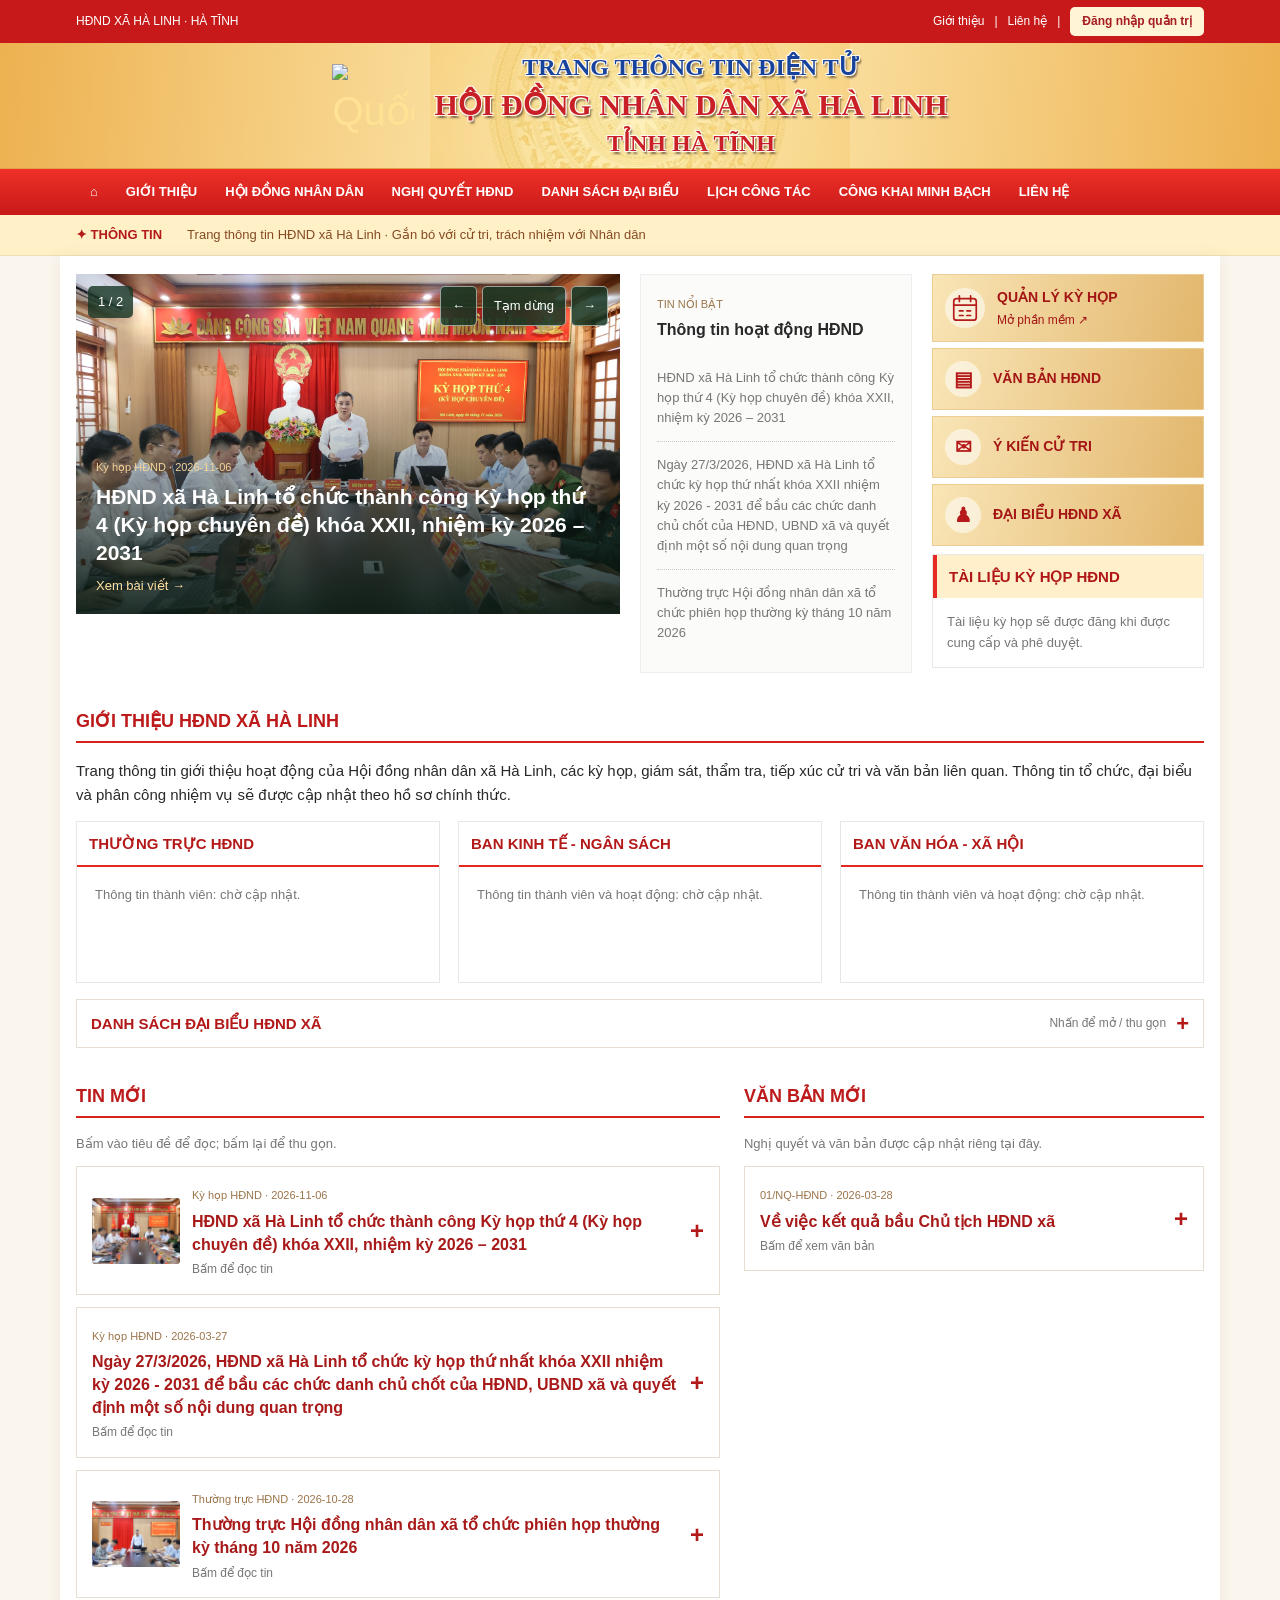
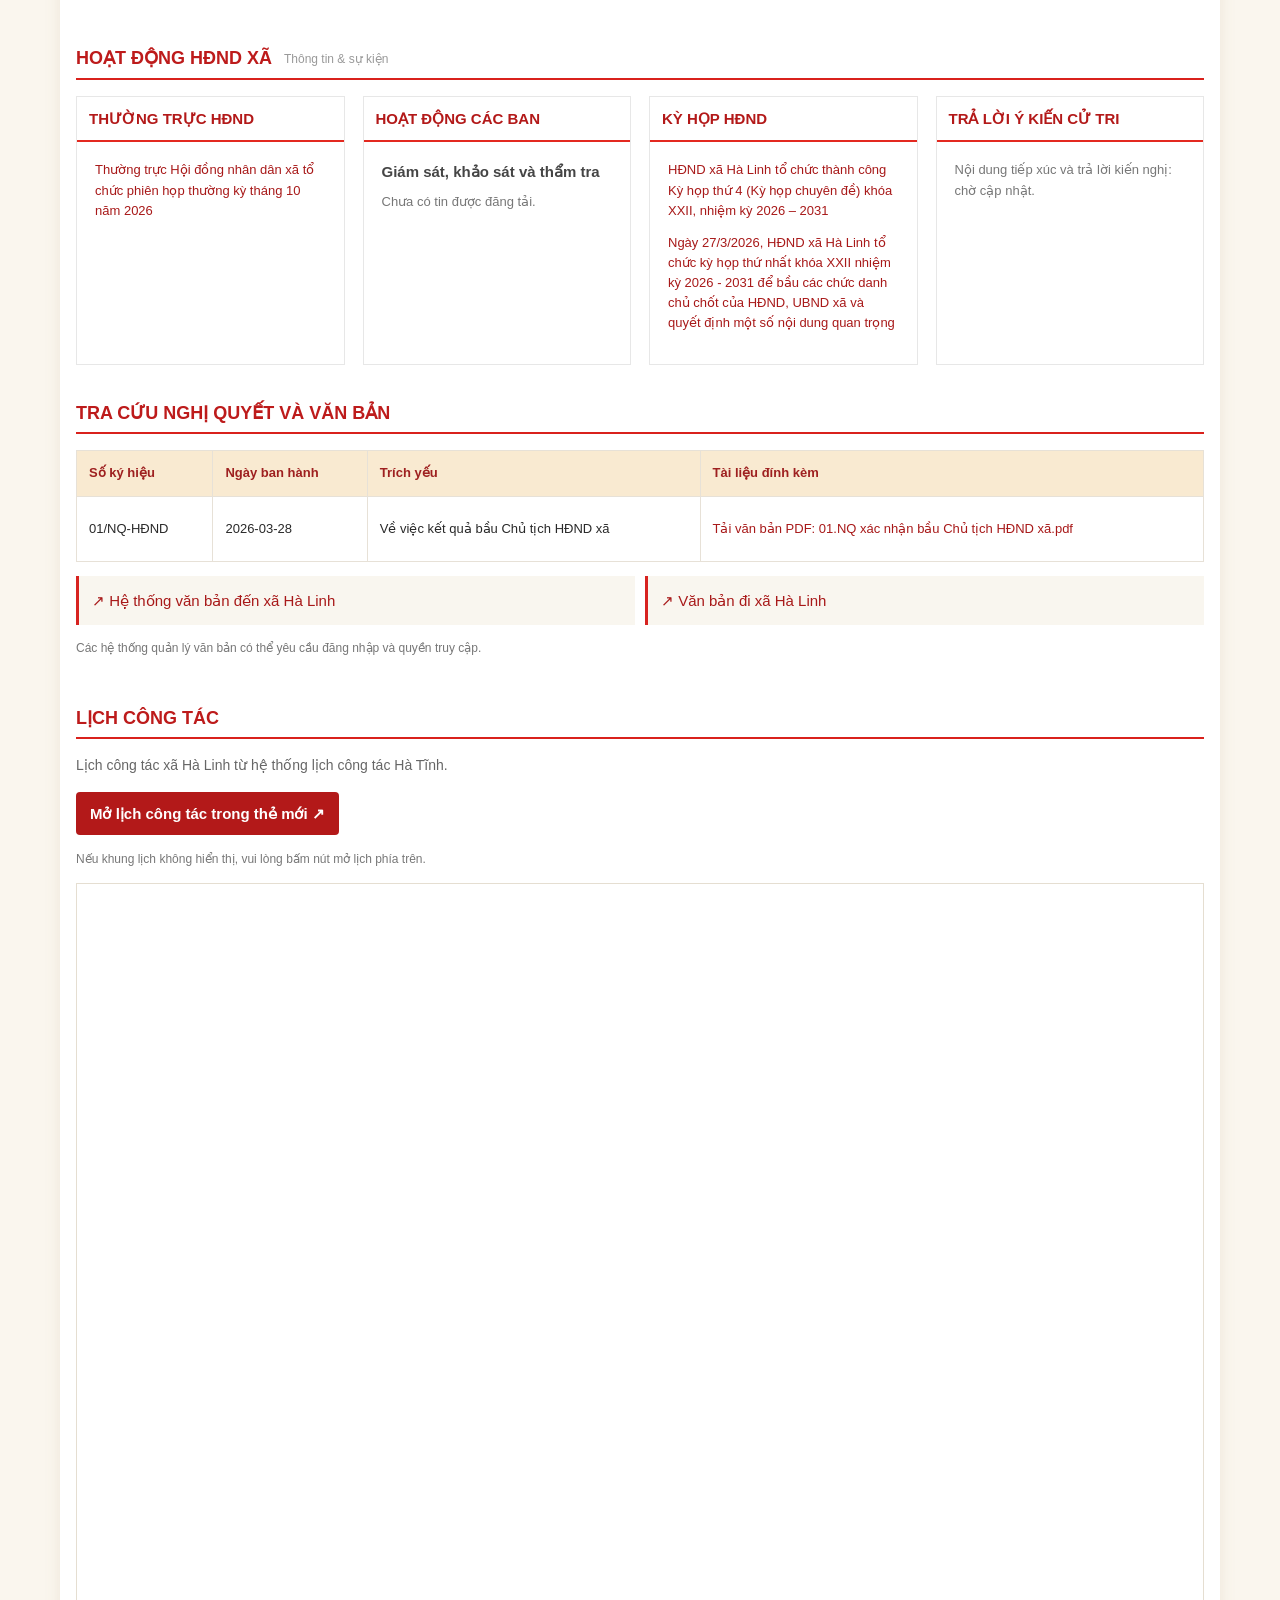
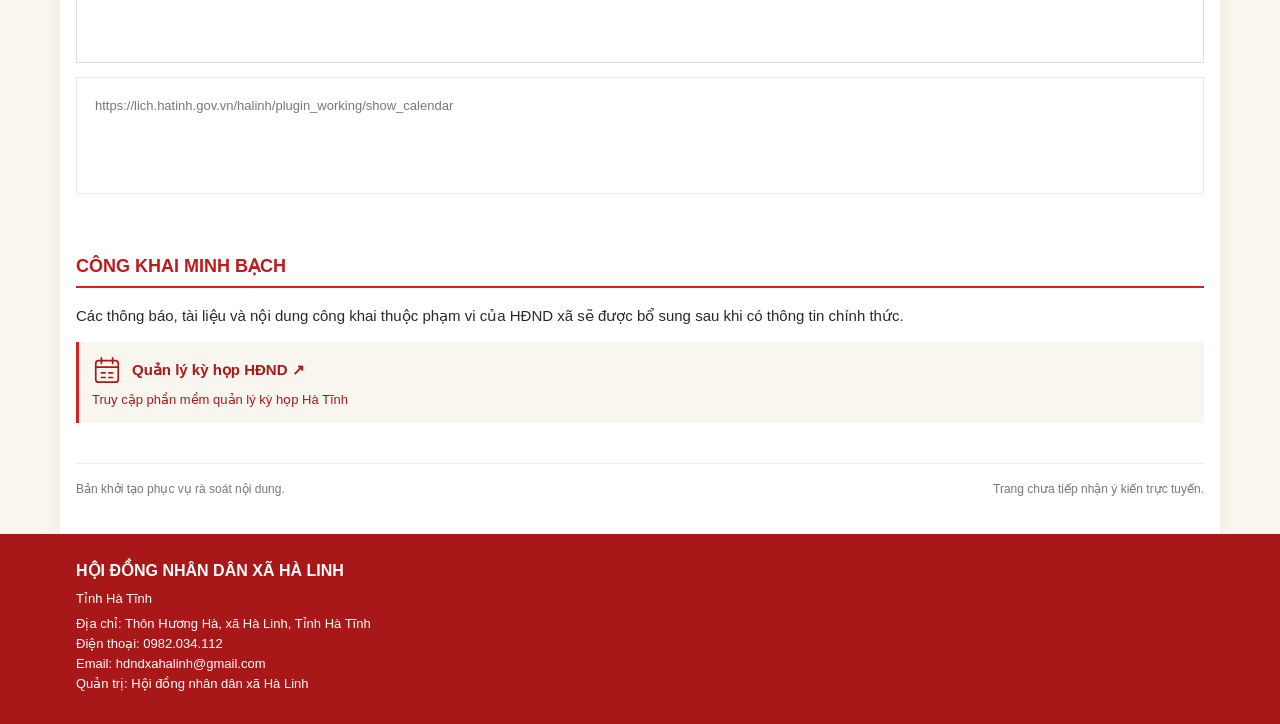
==== commit 5bb941db: "Hiển thị lịch công tác Hà Linh từ hệ thống lịch Hà Tĩnh" ====
--- a/index.html
+++ b/index.html
@@ -40,11 +40,13 @@
 .post-close{background:#fff5e5;border:1px solid #e6c896;padding:8px 14px;color:#a51c22;border-radius:4px;cursor:pointer;font:inherit}
 @media(max-width:760px){.latest-grid{grid-template-columns:1fr;gap:0}}
 @media(max-width:420px){.post-thumb{width:64px;height:52px}.post-entry summary{padding:12px;gap:9px}}
+
+.schedule-transparency{grid-template-columns:minmax(0,1fr)}#lich{min-width:0}.calendar-source{color:#666;font-size:14px}.calendar-open{display:inline-block;background:#b31919;color:#fff;border-radius:4px;padding:10px 14px;font-weight:bold}.calendar-open:hover{background:#941515;color:#fff}.calendar-open:focus-visible{outline:3px solid #d8a642;outline-offset:3px}.calendar-frame{display:block;width:100%;height:780px;border:1px solid #e5ded1;background:#fff;margin:14px 0}#lich .cards{margin-top:14px}@media(max-width:560px){.calendar-frame{height:650px}}
 </style></head><body><div class="utility"><div class="wrap"><span>HĐND XÃ HÀ LINH · HÀ TĨNH</span><span><a href="#gioithieu">Giới thiệu</a> &nbsp; | &nbsp; <a href="#lienhe">Liên hệ</a> &nbsp; | &nbsp; <a class="admin-login" href="admin/">Đăng nhập quản trị</a></span></div></div><header class="brand"><img class="drum" src="[data-uri]" alt=""><div class="wrap masthead"><img class="emblem" src="https://upload.wikimedia.org/wikipedia/commons/a/a3/Emblem_of_Vietnam.svg" alt="Quốc huy nước Cộng hòa xã hội chủ nghĩa Việt Nam"><div><h1><span>TRANG THÔNG TIN ĐIỆN TỬ</span>HỘI ĐỒNG NHÂN DÂN XÃ HÀ LINH</h1><small>TỈNH HÀ TĨNH</small></div></div></header><nav class="nav" aria-label="Điều hướng chính"><div class="wrap"><a href="#trangchu" aria-label="Trang chủ">⌂</a><a href="#gioithieu">GIỚI THIỆU</a><a href="#hoatdong">HỘI ĐỒNG NHÂN DÂN</a><a href="#nghiquyet">NGHỊ QUYẾT HĐND</a><a href="#daibieu">DANH SÁCH ĐẠI BIỂU</a><a href="#lich">LỊCH CÔNG TÁC</a><a href="#congkhai">CÔNG KHAI MINH BẠCH</a><a href="#lienhe">LIÊN HỆ</a></div></nav><div class="ticker"><div class="wrap"><b>✦ THÔNG TIN</b><span>Trang thông tin HĐND xã Hà Linh · Gắn bó với cử tri, trách nhiệm với Nhân dân</span></div></div><main class="wrap page" id="trangchu"><div class="lead"><article><div class="lead-image"><svg viewBox="0 0 600 400" preserveAspectRatio="xMidYMid slice" role="img" aria-label="Tranh minh họa phong cảnh quê hương"><rect width="600" height="400" fill="#e6e5cf"/><circle cx="450" cy="85" r="40" fill="#f7d994"/><path d="M0 245 120 130 200 208 290 110 420 230 505 160 600 240V400H0" fill="#a1b7a0"/><path d="M0 282 120 205 250 277 370 175 510 270 600 220v180H0" fill="#769480"/><path d="M0 280Q250 240 600 300V400H0" fill="#9dad70"/><path d="M0 320Q260 240 600 345M0 380Q260 270 600 410" fill="none" stroke="#ddd09a" stroke-width="16"/><path d="M400 400Q300 325 360 280" fill="none" stroke="#f1deba" stroke-width="15"/><path d="M160 290v-34h75v34" fill="#f2e2bb"/><path d="m148 257 48-35 50 35" fill="#a34c40"/></svg><div class="overlay"><span>HĐND XÃ HÀ LINH · ẢNH MINH HỌA</span><h2>Hoạt động của Hội đồng nhân dân xã Hà Linh</h2>Thông tin, hình ảnh hoạt động sẽ được cập nhật.</div></div></article><div class="minor"><span class="tag">TIN NỔI BẬT</span><h3>Thông tin hoạt động HĐND</h3><p class="empty">Tin về kỳ họp HĐND xã: đang cập nhật.</p><p class="empty">Hoạt động của Thường trực HĐND: đang cập nhật.</p><p class="empty">Hoạt động giám sát, thẩm tra: đang cập nhật.</p><p class="empty">Tiếp xúc cử tri: đang cập nhật.</p></div><aside class="side"><a class="side-link meeting-link" href="https://qldbnd.hatinh.gov.vn/hdnd/ky-hop" target="_blank" rel="noopener noreferrer" aria-label="Quản lý kỳ họp — mở phần mềm trong thẻ mới"><i><svg viewBox="0 0 32 32" width="30" height="30" fill="none" stroke="currentColor" stroke-width="1.8" stroke-linecap="round" stroke-linejoin="round" aria-hidden="true"><rect x="4" y="6" width="24" height="23" rx="3"/><path d="M10 3v6M22 3v6M4 13h24M10 19h4M18 19h4M10 24h4M18 24h4"/></svg></i><span>QUẢN LÝ KỲ HỌP<small>Mở phần mềm ↗</small></span></a><a class="side-link" href="#vanban"><i>▤</i> VĂN BẢN HĐND</a><a class="side-link" href="#cutri"><i>✉</i> Ý KIẾN CỬ TRI</a><a class="side-link" href="#daibieu"><i>♟</i> ĐẠI BIỂU HĐND XÃ</a><div class="panel"><h3>TÀI LIỆU KỲ HỌP HĐND</h3><div class="panel-body">Tài liệu kỳ họp sẽ được đăng khi được cung cấp và phê duyệt.</div></div></aside></div>
 <section class="section" id="gioithieu"><div class="sectionhead"><h2>Giới thiệu HĐND xã Hà Linh</h2></div><p>Trang thông tin giới thiệu hoạt động của Hội đồng nhân dân xã Hà Linh, các kỳ họp, giám sát, thẩm tra, tiếp xúc cử tri và văn bản liên quan. Thông tin tổ chức, đại biểu và phân công nhiệm vụ sẽ được cập nhật theo hồ sơ chính thức.</p><div class="cards"><div class="card"><div class="cardhead">THƯỜNG TRỰC HĐND</div><div class="cardbody">Thông tin thành viên: chờ cập nhật.</div></div><div class="card"><div class="cardhead">BAN KINH TẾ - NGÂN SÁCH</div><div class="cardbody">Thông tin thành viên và hoạt động: chờ cập nhật.</div></div><div class="card"><div class="cardhead">BAN VĂN HÓA - XÃ HỘI</div><div class="cardbody">Thông tin thành viên và hoạt động: chờ cập nhật.</div></div></div><details id="daibieu" class="deputies"><summary>DANH SÁCH ĐẠI BIỂU HĐND XÃ <span>Nhấn để mở / thu gọn</span></summary><div>Danh sách đại biểu HĐND xã Hà Linh sẽ được cập nhật theo hồ sơ chính thức.</div></details></section><div class="latest-grid" id="noidung"><section class="section latest-panel" id="tinmoi"><div class="sectionhead"><h2>Tin mới</h2></div><p class="feed-hint">Bấm vào tiêu đề để đọc; bấm lại để thu gọn.</p><div id="published-items" class="latest-feed"><p>Chưa có tin được đăng tải.</p></div></section><section class="section latest-panel" id="vanbanmoi"><div class="sectionhead"><h2>Văn bản mới</h2></div><p class="feed-hint">Nghị quyết và văn bản được cập nhật riêng tại đây.</p><div id="published-documents" class="latest-feed"><p>Chưa có văn bản được đăng tải.</p></div></section></div><section class="section" id="hoatdong"><div class="sectionhead"><h2>Hoạt động HĐND xã</h2><span>Thông tin & sự kiện</span></div><div class="cards activity-cards"><article class="card"><div class="cardhead">THƯỜNG TRỰC HĐND</div><div class="cardbody"><strong>Hoạt động của Thường trực HĐND xã</strong>Chưa có tin được đăng tải.</div></article><article class="card"><div class="cardhead">HOẠT ĐỘNG CÁC BAN</div><div class="cardbody"><strong>Giám sát, khảo sát và thẩm tra</strong>Chưa có tin được đăng tải.</div></article><article class="card"><div class="cardhead">KỲ HỌP HĐND</div><div class="cardbody"><strong>Chương trình và kết quả kỳ họp</strong>Chưa có tài liệu được đăng tải.</div></article><div class="card" id="cutri"><div class="cardhead">TRẢ LỜI Ý KIẾN CỬ TRI</div><div class="cardbody">Nội dung tiếp xúc và trả lời kiến nghị: chờ cập nhật.</div></div></div></section>
 
 <section class="section" id="nghiquyet"><div class="sectionhead"><h2>Tra cứu nghị quyết và văn bản</h2></div><div class="document"><table><thead><tr><th>Số ký hiệu</th><th>Ngày ban hành</th><th>Trích yếu</th><th>Tài liệu đính kèm</th></tr></thead><tbody><tr><td colspan="4">Chưa có văn bản được đăng tải. Danh mục sẽ cập nhật theo văn bản chính thức.</td></tr></tbody></table></div><div class="links" id="vanban"><a href="https://hscvht7.hatinh.gov.vn/xhalinh/vbden.nsf/Default?OpenForm" target="_blank" rel="noopener">↗ Hệ thống văn bản đến xã Hà Linh</a><a href="https://hscvht7.hatinh.gov.vn/xhalinh/vbpq.nsf/DefaultMetro?OpenForm" target="_blank" rel="noopener noreferrer" aria-label="Văn bản đi xã Hà Linh — mở trang tra cứu trong thẻ mới">↗ Văn bản đi xã Hà Linh</a></div><p class="feedback">Các hệ thống quản lý văn bản có thể yêu cầu đăng nhập và quyền truy cập.</p></section>
-<div class="schedule-transparency"><section class="section" id="lich"><div class="sectionhead"><h2>Lịch công tác</h2></div><div class="cards"><div class="card"><div class="cardbody">Lịch tuần, tháng và tiếp công dân: chờ cập nhật.</div></div></div></section>
+<div class="schedule-transparency"><section class="section" id="lich"><div class="sectionhead"><h2>Lịch công tác</h2></div><p class="calendar-source">Lịch công tác xã Hà Linh từ hệ thống lịch công tác Hà Tĩnh.</p><p><a class="calendar-open" href="https://lich.hatinh.gov.vn/halinh/plugin_working/show_calendar" target="_blank" rel="noopener noreferrer">Mở lịch công tác trong thẻ mới ↗</a></p><p class="feedback">Nếu khung lịch không hiển thị, vui lòng bấm nút mở lịch phía trên.</p><iframe class="calendar-frame" src="https://lich.hatinh.gov.vn/halinh/plugin_working/show_calendar" title="Lịch công tác xã Hà Linh — Hệ thống lịch công tác Hà Tĩnh" loading="lazy"></iframe><div class="cards"><div class="card"><div class="cardbody">Thông báo lịch công tác của HĐND xã sẽ được cập nhật tại đây.</div></div></div></section>
 <section class="section" id="congkhai"><div class="sectionhead"><h2>Công khai minh bạch</h2></div><p class="muted">Các thông báo, tài liệu và nội dung công khai thuộc phạm vi của HĐND xã sẽ được bổ sung sau khi có thông tin chính thức.</p><div class="links"><a href="https://qldbnd.hatinh.gov.vn/hdnd/ky-hop" target="_blank" rel="noopener noreferrer"><strong style="display:flex;align-items:center;gap:10px"><svg viewBox="0 0 32 32" width="30" height="30" fill="none" stroke="currentColor" stroke-width="1.8" stroke-linecap="round" stroke-linejoin="round" aria-hidden="true"><rect x="4" y="6" width="24" height="23" rx="3"/><path d="M10 3v6M22 3v6M4 13h24M10 19h4M18 19h4M10 24h4M18 24h4"/></svg> Quản lý kỳ họp HĐND ↗</strong><span style="display:block;margin-top:5px;font-size:13px">Truy cập phần mềm quản lý kỳ họp Hà Tĩnh</span></a></div></section></div><div class="info"><span>Bản khởi tạo phục vụ rà soát nội dung.</span><span>Trang chưa tiếp nhận ý kiến trực tuyến.</span></div></main><footer class="footer" id="lienhe"><div class="wrap"><strong>HỘI ĐỒNG NHÂN DÂN XÃ HÀ LINH</strong><p>Tỉnh Hà Tĩnh</p><p>Địa chỉ, số điện thoại và thư điện tử: chờ cập nhật.</p></div></footer><script>(async()=>{
   const box=document.getElementById('published-items'),documentBox=document.getElementById('published-documents');
   const allowed={'image/jpeg':'data:image/jpeg;base64,','image/png':'data:image/png;base64,','image/webp':'data:image/webp;base64,','application/pdf':'data:application/pdf;base64,'};
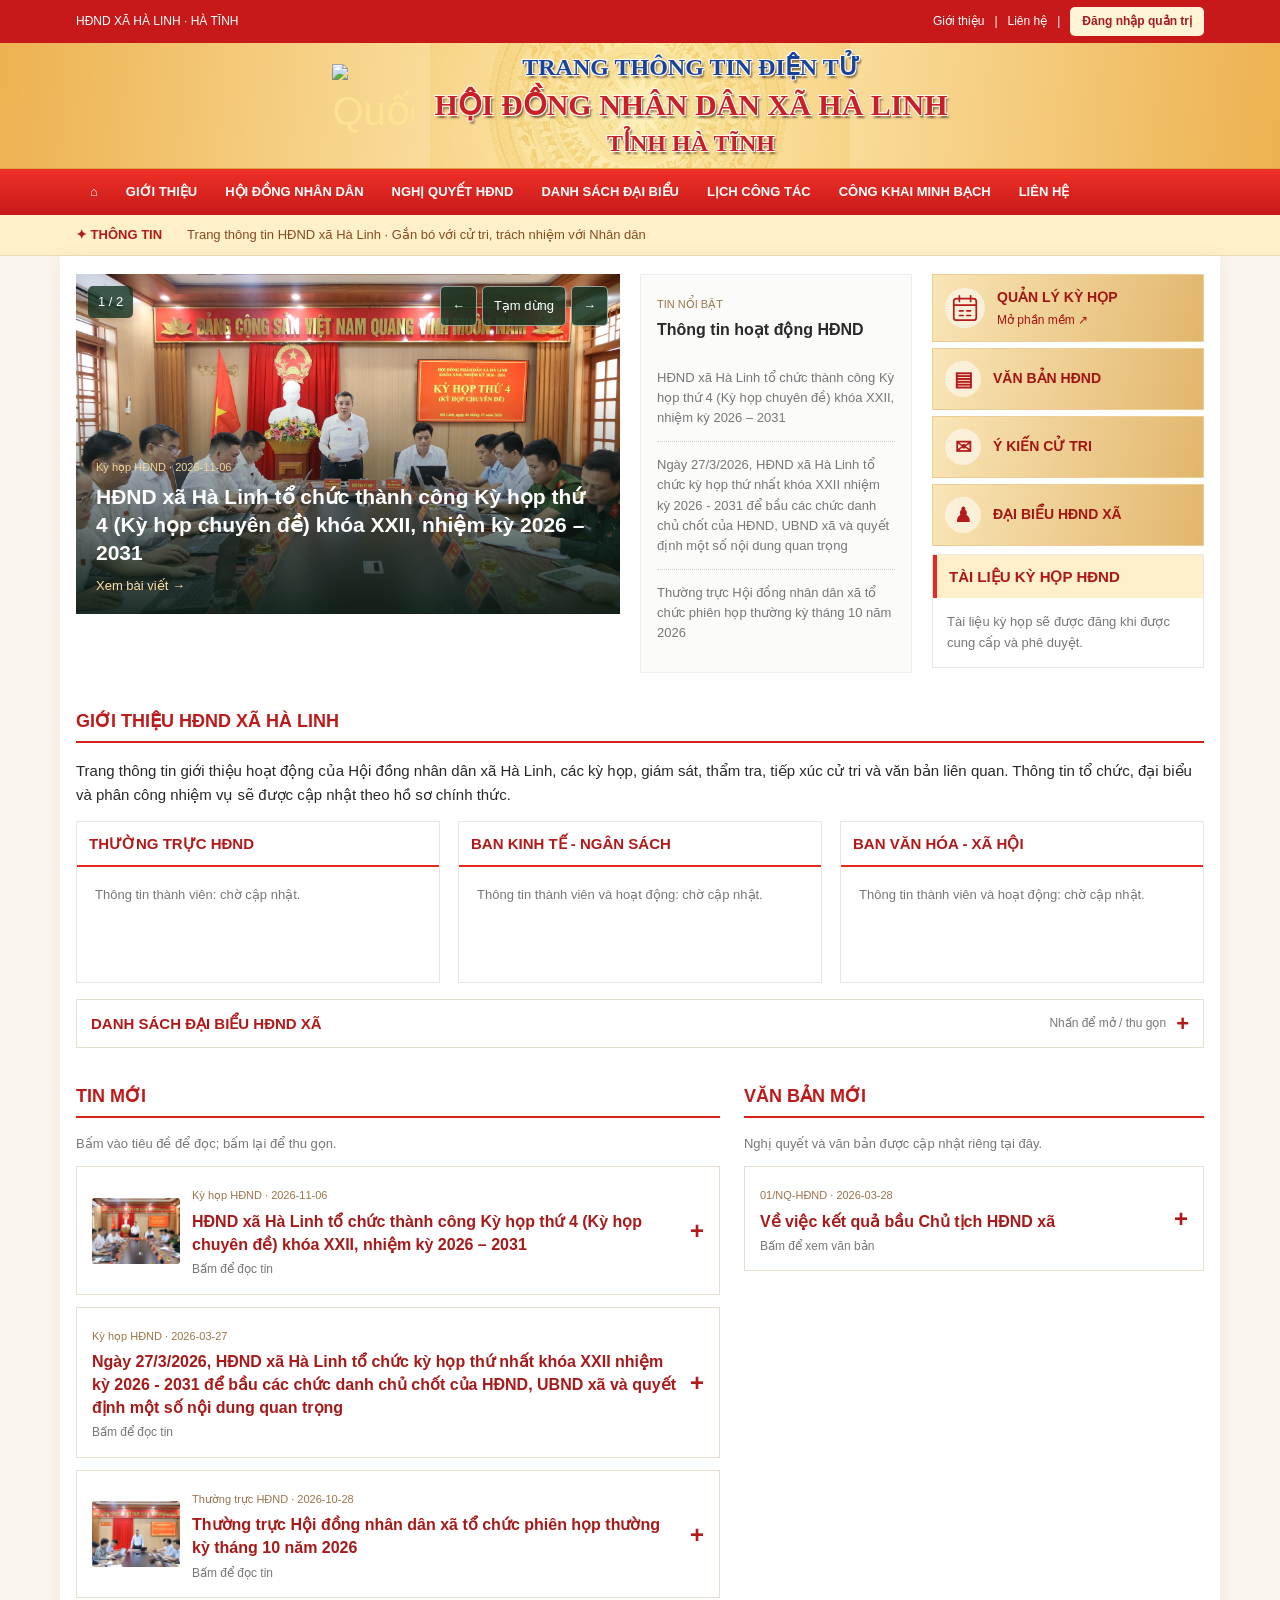
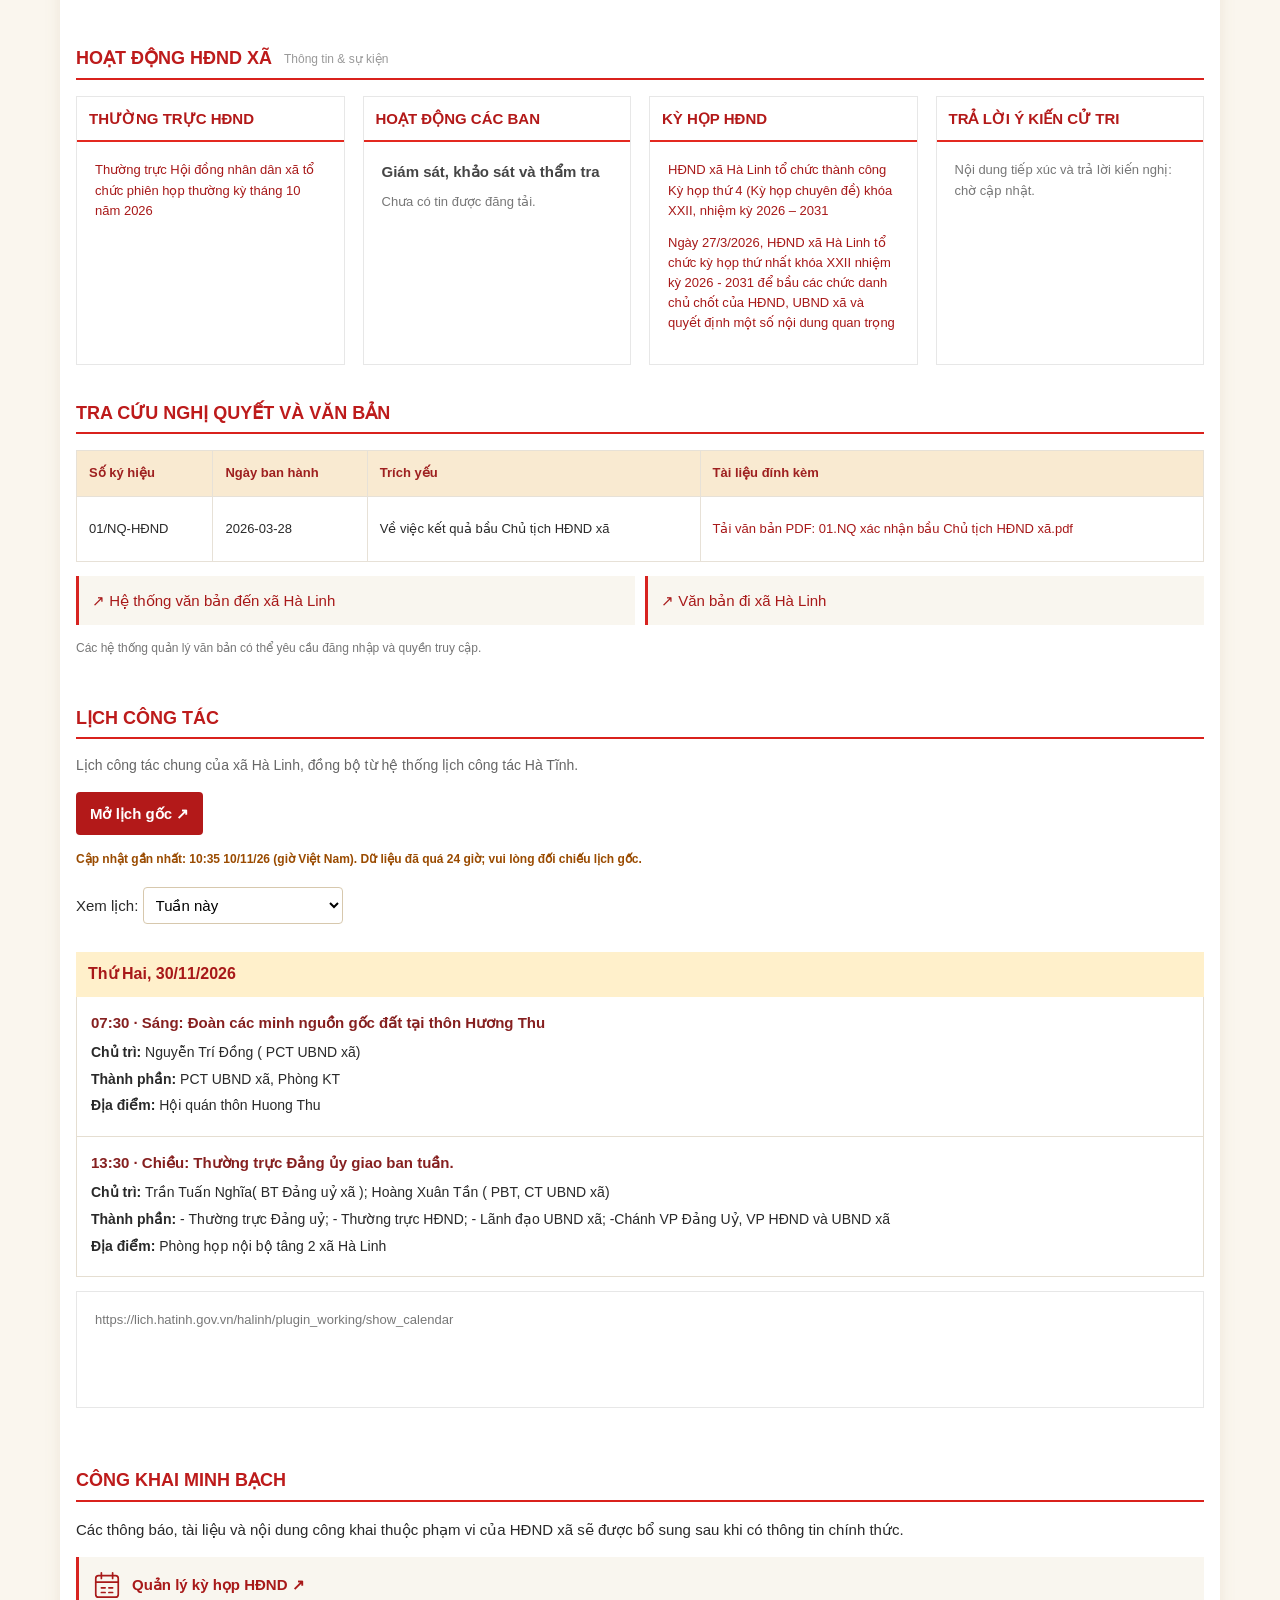
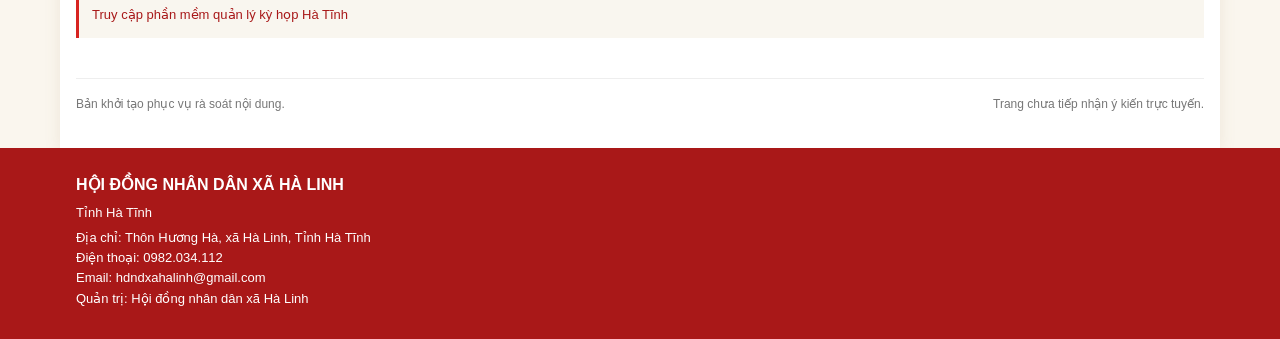
==== commit 579d809f: "Đồng bộ lịch công tác công khai và hiển thị trực tiếp trên trang" ====
--- a/index.html
+++ b/index.html
@@ -42,11 +42,12 @@
 @media(max-width:420px){.post-thumb{width:64px;height:52px}.post-entry summary{padding:12px;gap:9px}}
 
 .schedule-transparency{grid-template-columns:minmax(0,1fr)}#lich{min-width:0}.calendar-source{color:#666;font-size:14px}.calendar-open{display:inline-block;background:#b31919;color:#fff;border-radius:4px;padding:10px 14px;font-weight:bold}.calendar-open:hover{background:#941515;color:#fff}.calendar-open:focus-visible{outline:3px solid #d8a642;outline-offset:3px}.calendar-frame{display:block;width:100%;height:780px;border:1px solid #e5ded1;background:#fff;margin:14px 0}#lich .cards{margin-top:14px}@media(max-width:560px){.calendar-frame{height:650px}}
+#calendar-period{font:inherit;padding:8px;margin:6px 0 14px;border:1px solid #d7c8ad;border-radius:4px;background:#fff}.calendar-day{margin:14px 0}.calendar-day h3{background:#fff0cb;color:#a81919;padding:10px 12px;font-size:16px;margin:0}.calendar-event{border:1px solid #e5ded1;border-top:0;padding:14px;overflow-wrap:anywhere}.calendar-event h4{margin:0 0 8px;color:#862020;font-size:15px}.calendar-event p{margin:5px 0;font-size:14px}.calendar-stale{color:#9a4b00;font-weight:bold}
 </style></head><body><div class="utility"><div class="wrap"><span>HĐND XÃ HÀ LINH · HÀ TĨNH</span><span><a href="#gioithieu">Giới thiệu</a> &nbsp; | &nbsp; <a href="#lienhe">Liên hệ</a> &nbsp; | &nbsp; <a class="admin-login" href="admin/">Đăng nhập quản trị</a></span></div></div><header class="brand"><img class="drum" src="[data-uri]" alt=""><div class="wrap masthead"><img class="emblem" src="https://upload.wikimedia.org/wikipedia/commons/a/a3/Emblem_of_Vietnam.svg" alt="Quốc huy nước Cộng hòa xã hội chủ nghĩa Việt Nam"><div><h1><span>TRANG THÔNG TIN ĐIỆN TỬ</span>HỘI ĐỒNG NHÂN DÂN XÃ HÀ LINH</h1><small>TỈNH HÀ TĨNH</small></div></div></header><nav class="nav" aria-label="Điều hướng chính"><div class="wrap"><a href="#trangchu" aria-label="Trang chủ">⌂</a><a href="#gioithieu">GIỚI THIỆU</a><a href="#hoatdong">HỘI ĐỒNG NHÂN DÂN</a><a href="#nghiquyet">NGHỊ QUYẾT HĐND</a><a href="#daibieu">DANH SÁCH ĐẠI BIỂU</a><a href="#lich">LỊCH CÔNG TÁC</a><a href="#congkhai">CÔNG KHAI MINH BẠCH</a><a href="#lienhe">LIÊN HỆ</a></div></nav><div class="ticker"><div class="wrap"><b>✦ THÔNG TIN</b><span>Trang thông tin HĐND xã Hà Linh · Gắn bó với cử tri, trách nhiệm với Nhân dân</span></div></div><main class="wrap page" id="trangchu"><div class="lead"><article><div class="lead-image"><svg viewBox="0 0 600 400" preserveAspectRatio="xMidYMid slice" role="img" aria-label="Tranh minh họa phong cảnh quê hương"><rect width="600" height="400" fill="#e6e5cf"/><circle cx="450" cy="85" r="40" fill="#f7d994"/><path d="M0 245 120 130 200 208 290 110 420 230 505 160 600 240V400H0" fill="#a1b7a0"/><path d="M0 282 120 205 250 277 370 175 510 270 600 220v180H0" fill="#769480"/><path d="M0 280Q250 240 600 300V400H0" fill="#9dad70"/><path d="M0 320Q260 240 600 345M0 380Q260 270 600 410" fill="none" stroke="#ddd09a" stroke-width="16"/><path d="M400 400Q300 325 360 280" fill="none" stroke="#f1deba" stroke-width="15"/><path d="M160 290v-34h75v34" fill="#f2e2bb"/><path d="m148 257 48-35 50 35" fill="#a34c40"/></svg><div class="overlay"><span>HĐND XÃ HÀ LINH · ẢNH MINH HỌA</span><h2>Hoạt động của Hội đồng nhân dân xã Hà Linh</h2>Thông tin, hình ảnh hoạt động sẽ được cập nhật.</div></div></article><div class="minor"><span class="tag">TIN NỔI BẬT</span><h3>Thông tin hoạt động HĐND</h3><p class="empty">Tin về kỳ họp HĐND xã: đang cập nhật.</p><p class="empty">Hoạt động của Thường trực HĐND: đang cập nhật.</p><p class="empty">Hoạt động giám sát, thẩm tra: đang cập nhật.</p><p class="empty">Tiếp xúc cử tri: đang cập nhật.</p></div><aside class="side"><a class="side-link meeting-link" href="https://qldbnd.hatinh.gov.vn/hdnd/ky-hop" target="_blank" rel="noopener noreferrer" aria-label="Quản lý kỳ họp — mở phần mềm trong thẻ mới"><i><svg viewBox="0 0 32 32" width="30" height="30" fill="none" stroke="currentColor" stroke-width="1.8" stroke-linecap="round" stroke-linejoin="round" aria-hidden="true"><rect x="4" y="6" width="24" height="23" rx="3"/><path d="M10 3v6M22 3v6M4 13h24M10 19h4M18 19h4M10 24h4M18 24h4"/></svg></i><span>QUẢN LÝ KỲ HỌP<small>Mở phần mềm ↗</small></span></a><a class="side-link" href="#vanban"><i>▤</i> VĂN BẢN HĐND</a><a class="side-link" href="#cutri"><i>✉</i> Ý KIẾN CỬ TRI</a><a class="side-link" href="#daibieu"><i>♟</i> ĐẠI BIỂU HĐND XÃ</a><div class="panel"><h3>TÀI LIỆU KỲ HỌP HĐND</h3><div class="panel-body">Tài liệu kỳ họp sẽ được đăng khi được cung cấp và phê duyệt.</div></div></aside></div>
 <section class="section" id="gioithieu"><div class="sectionhead"><h2>Giới thiệu HĐND xã Hà Linh</h2></div><p>Trang thông tin giới thiệu hoạt động của Hội đồng nhân dân xã Hà Linh, các kỳ họp, giám sát, thẩm tra, tiếp xúc cử tri và văn bản liên quan. Thông tin tổ chức, đại biểu và phân công nhiệm vụ sẽ được cập nhật theo hồ sơ chính thức.</p><div class="cards"><div class="card"><div class="cardhead">THƯỜNG TRỰC HĐND</div><div class="cardbody">Thông tin thành viên: chờ cập nhật.</div></div><div class="card"><div class="cardhead">BAN KINH TẾ - NGÂN SÁCH</div><div class="cardbody">Thông tin thành viên và hoạt động: chờ cập nhật.</div></div><div class="card"><div class="cardhead">BAN VĂN HÓA - XÃ HỘI</div><div class="cardbody">Thông tin thành viên và hoạt động: chờ cập nhật.</div></div></div><details id="daibieu" class="deputies"><summary>DANH SÁCH ĐẠI BIỂU HĐND XÃ <span>Nhấn để mở / thu gọn</span></summary><div>Danh sách đại biểu HĐND xã Hà Linh sẽ được cập nhật theo hồ sơ chính thức.</div></details></section><div class="latest-grid" id="noidung"><section class="section latest-panel" id="tinmoi"><div class="sectionhead"><h2>Tin mới</h2></div><p class="feed-hint">Bấm vào tiêu đề để đọc; bấm lại để thu gọn.</p><div id="published-items" class="latest-feed"><p>Chưa có tin được đăng tải.</p></div></section><section class="section latest-panel" id="vanbanmoi"><div class="sectionhead"><h2>Văn bản mới</h2></div><p class="feed-hint">Nghị quyết và văn bản được cập nhật riêng tại đây.</p><div id="published-documents" class="latest-feed"><p>Chưa có văn bản được đăng tải.</p></div></section></div><section class="section" id="hoatdong"><div class="sectionhead"><h2>Hoạt động HĐND xã</h2><span>Thông tin & sự kiện</span></div><div class="cards activity-cards"><article class="card"><div class="cardhead">THƯỜNG TRỰC HĐND</div><div class="cardbody"><strong>Hoạt động của Thường trực HĐND xã</strong>Chưa có tin được đăng tải.</div></article><article class="card"><div class="cardhead">HOẠT ĐỘNG CÁC BAN</div><div class="cardbody"><strong>Giám sát, khảo sát và thẩm tra</strong>Chưa có tin được đăng tải.</div></article><article class="card"><div class="cardhead">KỲ HỌP HĐND</div><div class="cardbody"><strong>Chương trình và kết quả kỳ họp</strong>Chưa có tài liệu được đăng tải.</div></article><div class="card" id="cutri"><div class="cardhead">TRẢ LỜI Ý KIẾN CỬ TRI</div><div class="cardbody">Nội dung tiếp xúc và trả lời kiến nghị: chờ cập nhật.</div></div></div></section>
 
 <section class="section" id="nghiquyet"><div class="sectionhead"><h2>Tra cứu nghị quyết và văn bản</h2></div><div class="document"><table><thead><tr><th>Số ký hiệu</th><th>Ngày ban hành</th><th>Trích yếu</th><th>Tài liệu đính kèm</th></tr></thead><tbody><tr><td colspan="4">Chưa có văn bản được đăng tải. Danh mục sẽ cập nhật theo văn bản chính thức.</td></tr></tbody></table></div><div class="links" id="vanban"><a href="https://hscvht7.hatinh.gov.vn/xhalinh/vbden.nsf/Default?OpenForm" target="_blank" rel="noopener">↗ Hệ thống văn bản đến xã Hà Linh</a><a href="https://hscvht7.hatinh.gov.vn/xhalinh/vbpq.nsf/DefaultMetro?OpenForm" target="_blank" rel="noopener noreferrer" aria-label="Văn bản đi xã Hà Linh — mở trang tra cứu trong thẻ mới">↗ Văn bản đi xã Hà Linh</a></div><p class="feedback">Các hệ thống quản lý văn bản có thể yêu cầu đăng nhập và quyền truy cập.</p></section>
-<div class="schedule-transparency"><section class="section" id="lich"><div class="sectionhead"><h2>Lịch công tác</h2></div><p class="calendar-source">Lịch công tác xã Hà Linh từ hệ thống lịch công tác Hà Tĩnh.</p><p><a class="calendar-open" href="https://lich.hatinh.gov.vn/halinh/plugin_working/show_calendar" target="_blank" rel="noopener noreferrer">Mở lịch công tác trong thẻ mới ↗</a></p><p class="feedback">Nếu khung lịch không hiển thị, vui lòng bấm nút mở lịch phía trên.</p><iframe class="calendar-frame" src="https://lich.hatinh.gov.vn/halinh/plugin_working/show_calendar" title="Lịch công tác xã Hà Linh — Hệ thống lịch công tác Hà Tĩnh" loading="lazy"></iframe><div class="cards"><div class="card"><div class="cardbody">Thông báo lịch công tác của HĐND xã sẽ được cập nhật tại đây.</div></div></div></section>
+<div class="schedule-transparency"><section class="section" id="lich"><div class="sectionhead"><h2>Lịch công tác</h2></div><p class="calendar-source">Lịch công tác chung của xã Hà Linh, đồng bộ từ hệ thống lịch công tác Hà Tĩnh.</p><p><a class="calendar-open" href="https://lich.hatinh.gov.vn/halinh/plugin_working/show_calendar" target="_blank" rel="noopener noreferrer">Mở lịch gốc ↗</a></p><p id="calendar-status" class="feedback" role="status">Đang tải bản lịch đồng bộ…</p><label for="calendar-period">Xem lịch: </label><select id="calendar-period" disabled><option value="week">Tuần này</option><option value="today">Hôm nay</option><option value="upcoming">Từ hôm nay</option><option value="all">Toàn bộ lịch đã đồng bộ</option></select><div id="calendar-events"></div><noscript><p>Vui lòng bật JavaScript hoặc bấm “Mở lịch gốc” để xem lịch.</p></noscript><div class="cards"><div class="card"><div class="cardbody">Thông báo lịch công tác của HĐND xã sẽ được cập nhật tại đây.</div></div></div></section>
 <section class="section" id="congkhai"><div class="sectionhead"><h2>Công khai minh bạch</h2></div><p class="muted">Các thông báo, tài liệu và nội dung công khai thuộc phạm vi của HĐND xã sẽ được bổ sung sau khi có thông tin chính thức.</p><div class="links"><a href="https://qldbnd.hatinh.gov.vn/hdnd/ky-hop" target="_blank" rel="noopener noreferrer"><strong style="display:flex;align-items:center;gap:10px"><svg viewBox="0 0 32 32" width="30" height="30" fill="none" stroke="currentColor" stroke-width="1.8" stroke-linecap="round" stroke-linejoin="round" aria-hidden="true"><rect x="4" y="6" width="24" height="23" rx="3"/><path d="M10 3v6M22 3v6M4 13h24M10 19h4M18 19h4M10 24h4M18 24h4"/></svg> Quản lý kỳ họp HĐND ↗</strong><span style="display:block;margin-top:5px;font-size:13px">Truy cập phần mềm quản lý kỳ họp Hà Tĩnh</span></a></div></section></div><div class="info"><span>Bản khởi tạo phục vụ rà soát nội dung.</span><span>Trang chưa tiếp nhận ý kiến trực tuyến.</span></div></main><footer class="footer" id="lienhe"><div class="wrap"><strong>HỘI ĐỒNG NHÂN DÂN XÃ HÀ LINH</strong><p>Tỉnh Hà Tĩnh</p><p>Địa chỉ, số điện thoại và thư điện tử: chờ cập nhật.</p></div></footer><script>(async()=>{
   const box=document.getElementById('published-items'),documentBox=document.getElementById('published-documents');
   const allowed={'image/jpeg':'data:image/jpeg;base64,','image/png':'data:image/png;base64,','image/webp':'data:image/webp;base64,','application/pdf':'data:application/pdf;base64,'};
@@ -132,4 +133,4 @@
     for(const [category,selector] of [['Công khai minh bạch','#congkhai'],['Lịch công tác','#lich']]){const target=document.querySelector(selector);for(const item of data.items.filter(x=>x.category===category).slice(0,5)){const p=document.createElement('p'),a=document.createElement('a');a.href='#bai-'+item.id;a.textContent=item.title;a.style.color='#a81919';p.append(a);target?.append(p)}}
   }catch(e){box.textContent='Chưa tải được danh sách tin. Vui lòng thử lại sau.';if(documentBox)documentBox.textContent='Chưa tải được danh sách văn bản. Vui lòng thử lại sau.'}
 })();
-</script><script>document.querySelectorAll('a[href="#daibieu"]').forEach(a=>a.addEventListener('click',()=>{document.getElementById('daibieu').open=true}));if(location.hash==='#daibieu')document.getElementById('daibieu').open=true;</script></body></html>
+</script><script>document.querySelectorAll('a[href="#daibieu"]').forEach(a=>a.addEventListener('click',()=>{document.getElementById('daibieu').open=true}));if(location.hash==='#daibieu')document.getElementById('daibieu').open=true;</script><script src="calendar.js"></script></body></html>
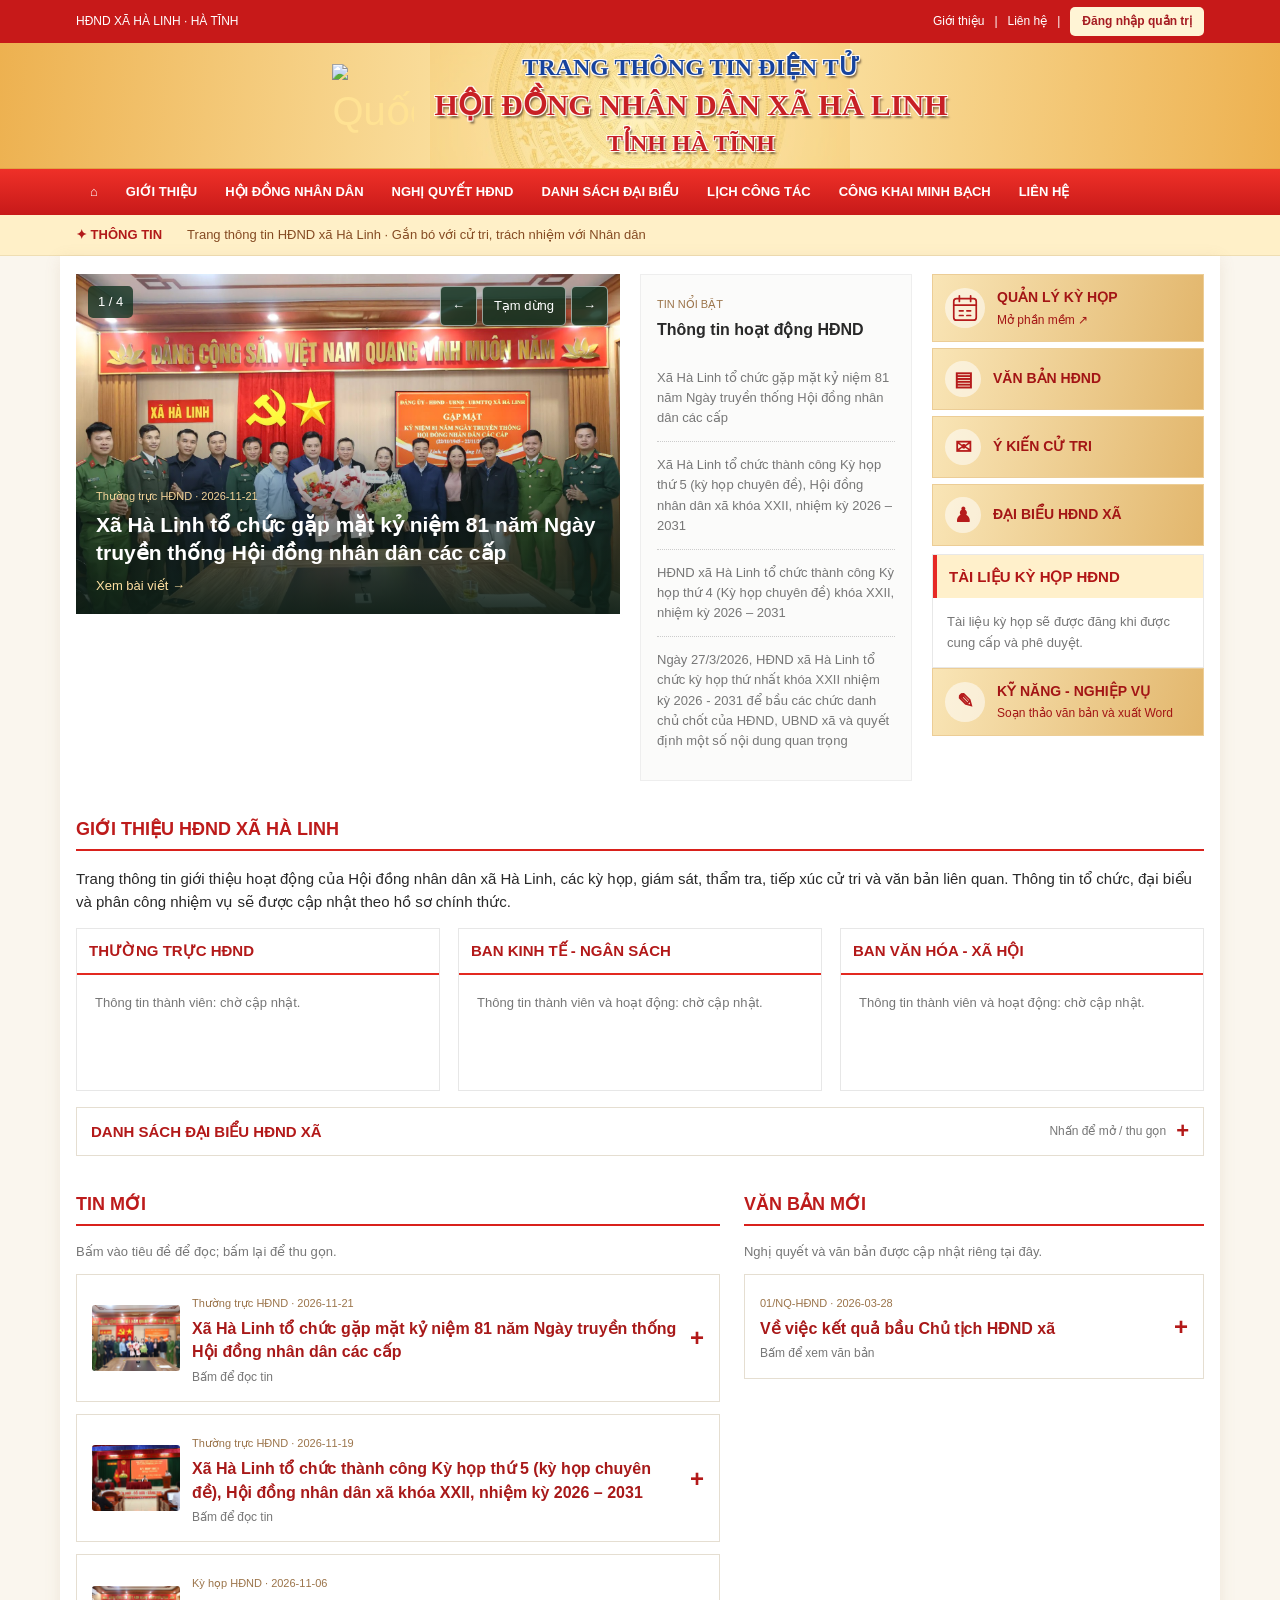
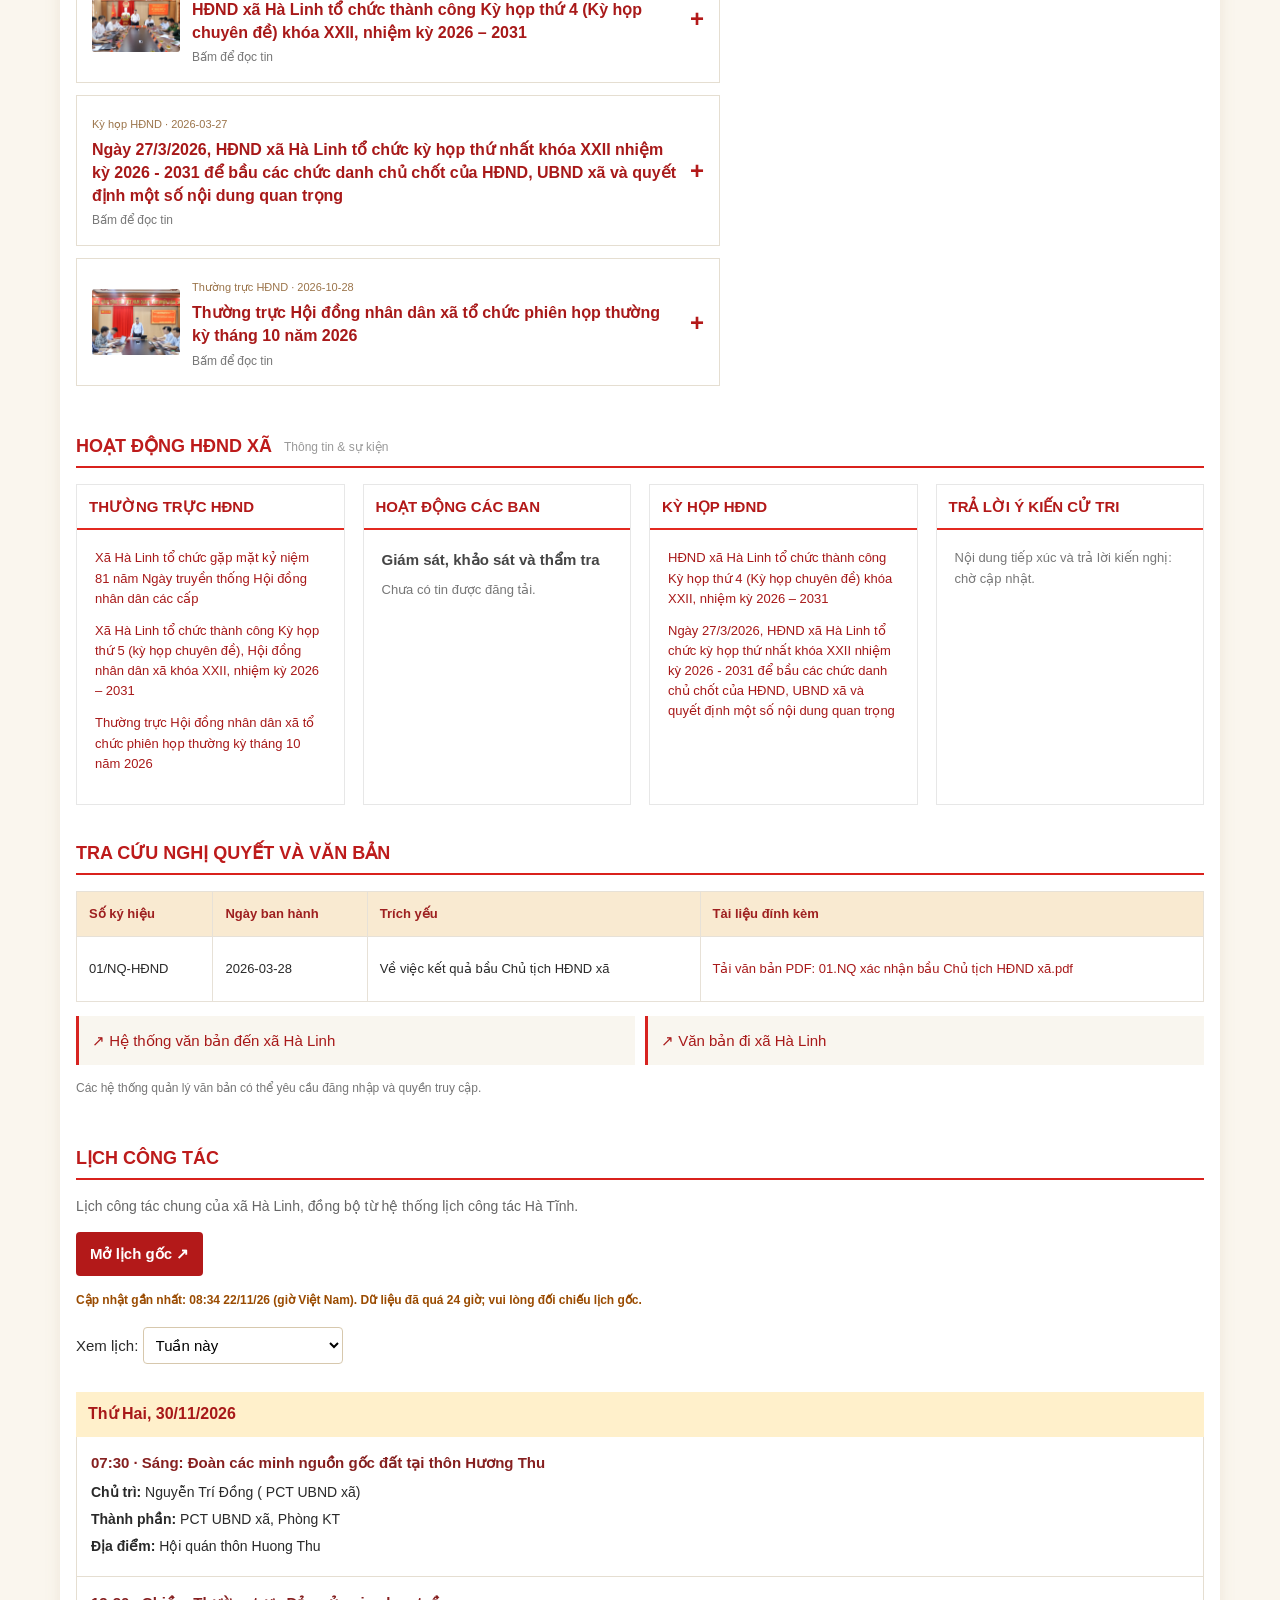
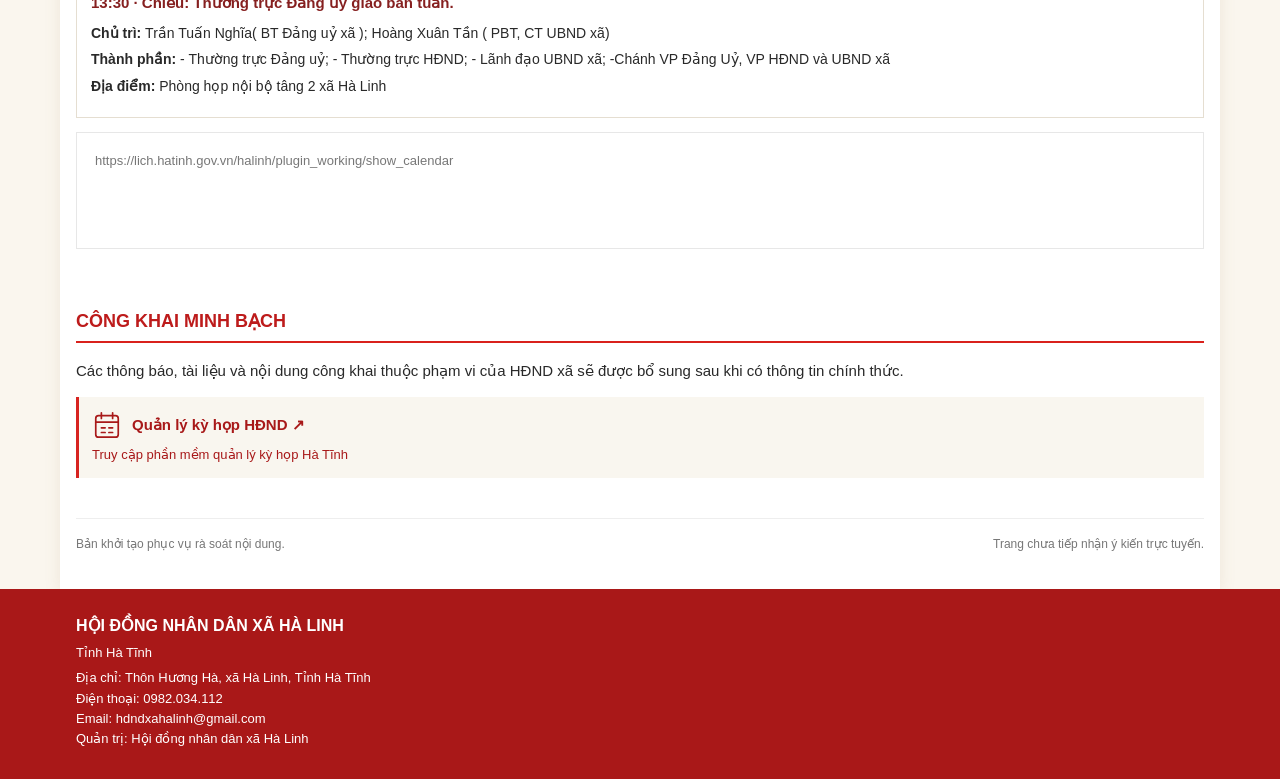
==== commit 7ba3689e: "Thêm mục Kỹ năng - nghiệp vụ và phần mềm soạn thảo Hà Linh" ====
--- a/index.html
+++ b/index.html
@@ -1,136 +1,136 @@
-<!doctype html><html lang="vi"><head><meta charset="utf-8"><meta name="viewport" content="width=device-width,initial-scale=1"><meta name="description" content="Trang thông tin Hội đồng nhân dân xã Hà Linh, tỉnh Hà Tĩnh"><title>HĐND xã Hà Linh - Hà Tĩnh</title><style>
-:root{--red:#cc1e1d;--dark:#a91313;--gold:#f4c46e;--ink:#292929;--border:#e4e4e4}*{box-sizing:border-box}html{scroll-behavior:smooth;scroll-padding-top:72px}body{margin:0;color:var(--ink);font:15px/1.55 Arial,sans-serif;background:#faf6ee}a{text-decoration:none;color:inherit}a:hover{color:#b21313}button,input{font:inherit}.wrap{max-width:1160px;margin:auto;padding:0 16px}.utility{background:#c71919;color:white;font-size:12px}.utility .wrap{display:flex;justify-content:space-between;padding-top:7px;padding-bottom:7px}.utility a{color:white}.brand{background:linear-gradient(100deg,#f6bd62,#fff0bd 45%,#edb354);border-bottom:1px solid #e2a146;position:relative;overflow:hidden}.brand:before,.brand:after{content:"";position:absolute;width:250px;height:250px;border:30px double #fff5d5;opacity:.35;border-radius:50%;top:-80px}.brand:before{left:8%}.brand:after{right:7%}.masthead{height:112px;display:flex;align-items:center;justify-content:center;gap:20px;position:relative;z-index:1}.emblem{width:78px;height:78px;background:#d92720;color:#ffe293;border:5px double #ffd66e;border-radius:50%;display:grid;place-items:center;font-size:40px;flex:none}.brand h1{text-align:center;margin:0;font-family:Georgia,serif;font-size:27px;line-height:1.25;color:#ac1116;text-shadow:1px 1px white}.brand h1 span{display:block;color:#173d6c;font-size:21px}.brand small{display:block;text-align:center;color:#7a2c16;font-weight:bold;letter-spacing:1px}.nav{background:linear-gradient(#ef3028,#c71919);color:#fff;box-shadow:0 2px 4px #0002}.nav .wrap{display:flex;align-items:center;overflow:auto;white-space:nowrap}.nav a{font-weight:bold;font-size:13px;padding:13px 14px;color:#fff}.nav a:hover{background:#a81010}.ticker{background:#fff0c8;border-bottom:1px solid #efdeb3;color:#854b23;font-size:13px}.ticker .wrap{display:flex;gap:25px;padding-top:10px;padding-bottom:10px}.ticker b{color:#b21a1a}.page{background:#fff;box-shadow:0 3px 15px #a27b5120;padding-top:18px;padding-bottom:35px}.lead{display:grid;grid-template-columns:1.8fr .9fr .9fr;gap:20px}.lead-image{background:linear-gradient(140deg,#f2ead2,#d3dfca);position:relative;min-height:300px;overflow:hidden}.lead-image svg{width:100%;height:100%;position:absolute;inset:0}.overlay{position:absolute;bottom:0;background:linear-gradient(transparent,#202d25d9);padding:55px 20px 20px;color:white;width:100%}.overlay span{font-size:11px;color:#f3d49a}.overlay h2{font-size:21px;line-height:1.35;margin:5px 0}.minor{padding:16px;border:1px solid #eee;background:#fbfbfa}.minor h3{font-size:16px;margin:4px 0 12px}.minor .empty{margin:0;padding:13px 0;border-bottom:1px dotted #ccc;color:#777;font-size:13px}.minor .empty:last-child{border:0}.side-link{display:flex;align-items:center;gap:12px;background:linear-gradient(105deg,#f9e5b6,#e2b66c);color:#a31515;border:1px solid #eccd96;font-weight:bold;padding:12px;margin-bottom:6px;font-size:14px}.side-link i{font-style:normal;border-radius:50%;background:#fff8;color:#b61b1b;width:36px;height:36px;display:grid;place-items:center;font-size:20px;flex:none}.panel{margin-top:8px;border:1px solid #e8e8e8}.panel h3,.title{background:#fff0cb;color:#b11616;font-size:15px;margin:0;padding:10px 12px;border-left:4px solid #e62925}.panel .panel-body{padding:14px;color:#777;font-size:13px}.section{padding-top:30px}.sectionhead{display:flex;align-items:center;gap:12px;border-bottom:2px solid #d9211c;margin-bottom:16px}.sectionhead h2{font-size:18px;color:#bd1b1b;text-transform:uppercase;margin:0;padding:5px 0}.sectionhead span{font-size:12px;color:#999}.cards{display:grid;grid-template-columns:repeat(3,1fr);gap:18px}.card{border:1px solid #e7e7e7;background:white}.card .cardhead{color:#b31919;font-weight:bold;border-bottom:2px solid #e32920;padding:10px 12px}.card .cardbody{padding:18px;min-height:115px;color:#777;font-size:13px}.cardbody strong{display:block;color:#454545;font-size:15px;margin-bottom:8px}.document{overflow:auto}table{border-collapse:collapse;width:100%;min-width:620px;font-size:13px}th{background:#f9ead1;color:#9e2020}td,th{padding:12px;text-align:left;border:1px solid #e7e1d7}.links{display:grid;grid-template-columns:1fr 1fr;gap:10px;margin:14px 0}.links a{color:#a81919;background:#f9f6ef;padding:13px;border-left:3px solid #d72320}.search{display:flex;gap:8px}.search input{width:100%;min-width:0;padding:11px;border:1px solid #ddd}.search button{border:0;background:#c71d1d;color:white;padding:0 18px;cursor:pointer}.feedback{font-size:12px;color:#777}.footer{background:#a91818;color:white;padding:25px 0;font-size:13px}.footer strong{font-size:16px}.footer p{margin:5px 0}.tag{font-size:11px;color:#9b744a}.info{display:flex;gap:15px;justify-content:space-between;border-top:1px solid #eee;margin-top:26px;padding-top:16px;color:#777;font-size:12px}@media(max-width:850px){.lead{grid-template-columns:1fr 1fr}.side{grid-column:1/-1;display:grid;grid-template-columns:1fr 1fr;gap:6px}.side-link{margin:0}.panel{grid-column:1/-1}.cards{grid-template-columns:1fr 1fr}.masthead{height:100px}.brand h1{font-size:21px}.brand h1 span{font-size:16px}}@media(max-width:560px){.wrap{padding-left:12px;padding-right:12px}.utility .wrap{gap:10px}.brand h1{font-size:17px}.brand h1 span{font-size:14px}.emblem{width:54px;height:54px;font-size:26px}.lead,.cards,.about,.links{grid-template-columns:1fr}.side{grid-column:auto}.lead-image{min-height:250px}.ticker .wrap{display:block}.nav a{padding:12px 10px}.info{display:block}}
- .brand:before,.brand:after{display:none}.brand{background:linear-gradient(95deg,#edb150,#fff1bd 50%,#edb150)}.drum{position:absolute;left:50%;top:50%;width:420px;height:378px;object-fit:contain;transform:translate(-50%,-50%);opacity:.44;mix-blend-mode:multiply;pointer-events:none}.emblem{display:block;background:transparent;border:0;border-radius:0;width:82px;height:82px;object-fit:contain}.brand h1{font-family:Arial,"Segoe UI",sans-serif;font-weight:800;letter-spacing:0;line-height:1.35;text-shadow:none;color:#9b1117}.brand h1 span{font-family:Arial,"Segoe UI",sans-serif;font-weight:700;color:#153968}.masthead{height:125px}@media(max-width:560px){.emblem{width:62px;height:62px}.masthead{height:110px}.brand h1{font-size:17px}.brand h1 span{font-size:14px}}.deputies{margin-top:16px;border:1px solid #e5ded1;background:#fff}.deputies summary{cursor:pointer;color:#b31919;font-weight:bold;padding:12px 14px;list-style:none;display:flex;align-items:center;justify-content:space-between;gap:10px}.deputies summary::after{content:"+";font-size:22px;line-height:1}.deputies[open] summary::after{content:"−"}.deputies summary span{font-size:12px;color:#777;font-weight:normal;margin-left:auto}.deputies>div{border-top:1px solid #eee;padding:15px;color:#777;font-size:13px}.activity-cards{grid-template-columns:repeat(4,minmax(0,1fr))}@media(max-width:850px){.activity-cards{grid-template-columns:repeat(2,minmax(0,1fr))}}@media(max-width:560px){.activity-cards{grid-template-columns:1fr}}.schedule-transparency{display:grid;grid-template-columns:repeat(2,minmax(0,1fr));gap:24px}.schedule-transparency .cards{grid-template-columns:1fr}@media(max-width:560px){.schedule-transparency{grid-template-columns:1fr;gap:0}}
-/* Tên trang theo phong cách chữ mẫu dbndhatinh.vn */
-.brand h1,.brand h1 span,.brand small{font-family:"Times New Roman",Times,Georgia,serif;font-weight:700;font-style:normal;letter-spacing:0;paint-order:stroke fill;-webkit-text-stroke:1px #fffaf0;text-shadow:1px 1px 0 #fffaf0,-1px -1px 0 #fffaf0,-1px 1px 0 #fffaf0,1px -1px 0 #fffaf0,2px 3px 2px rgba(65,46,34,.65)}
-.brand h1{color:#c82026;font-size:30px;line-height:1.25}
-.brand h1 span{color:#17439d;font-size:24px;margin-bottom:4px}
-.brand small{color:#c82026;font-size:24px;line-height:1.25;margin-top:5px}
-@media(max-width:850px){.brand h1{font-size:25px}.brand h1 span{font-size:21px}.brand small{font-size:21px}}
-@media(max-width:560px){.brand h1{font-size:19px}.brand h1 span{font-size:16px}.brand small{font-size:18px}.brand h1,.brand h1 span,.brand small{-webkit-text-stroke:.7px #fffaf0;text-shadow:1px 1px 0 #fffaf0,-1px -1px 0 #fffaf0,1.5px 2px 1.5px rgba(65,46,34,.55)}}
-.utility .admin-login{display:inline-block;background:#fff4d5;color:#a51c22;font-weight:bold;padding:5px 12px;border-radius:5px}.utility .wrap{align-items:center;gap:12px;flex-wrap:wrap}.meeting-link small{display:block;font-size:12px;font-weight:normal;margin-top:2px}.meeting-link i{width:40px;height:40px}.meeting-link:focus-visible{outline:3px solid #a51c22;outline-offset:3px}#congkhai .links{grid-template-columns:1fr}#congkhai .links a:hover{background:#fff0cc}
-.lead-image.has-posts{aspect-ratio:16/10;min-height:300px;background:#24392e}
-.featured-post{position:absolute;inset:0;display:block;color:white}
-.featured-post:hover{color:white}.featured-post:focus-visible{outline:3px solid #ffd169;outline-offset:-4px}
-.featured-picture{position:absolute;inset:0;width:100%;height:100%;object-fit:cover}
-.featured-post .overlay{left:0;bottom:0;background:linear-gradient(transparent,rgba(13,29,21,.93));padding:65px 20px 18px}
-.featured-post h2{display:-webkit-box;-webkit-line-clamp:3;-webkit-box-orient:vertical;overflow:hidden}
-.featured-post .featured-more{display:block;margin-top:8px;font-size:13px;color:#ffe0a2}
-.featured-counter,.featured-controls{position:absolute;z-index:2;top:12px}
-.featured-counter{left:12px;background:#163524cc;color:white;border-radius:5px;padding:6px 10px;font-size:13px}
-.featured-controls{right:12px;display:flex;gap:5px}
-.featured-controls button{border:1px solid #ffffff88;border-radius:5px;background:#163524db;color:white;padding:8px 11px;min-height:40px;cursor:pointer;font-size:13px}
-.featured-controls button:hover{background:#a51c22}.featured-controls button:focus-visible{outline:3px solid #ffdb7f;outline-offset:2px}
-@media(max-width:560px){.lead-image.has-posts{min-height:300px}.featured-post .overlay{padding:55px 16px 16px}.featured-post h2{font-size:20px}}
-
-.latest-grid{display:grid;grid-template-columns:minmax(0,1.4fr) minmax(0,1fr);gap:24px;align-items:start}
-.latest-panel{min-width:0}.feed-hint{font-size:13px;color:#777;margin:0 0 12px}.feed-empty{color:#777;padding:16px}
-.post-entry{border:1px solid #e5ded1;background:white;margin-bottom:12px;scroll-margin-top:20px;overflow-wrap:anywhere}
-.post-entry summary{cursor:pointer;list-style:none;display:flex;align-items:center;gap:12px;padding:15px}
-.post-entry summary::-webkit-details-marker{display:none}.post-entry summary::marker{content:""}
-.post-entry summary::after{content:"+";font-size:24px;font-weight:bold;color:#b31919;flex:none;margin-left:auto}
-.post-entry[open] summary::after{content:"−"}.post-entry summary:hover{background:#fff8ec}
-.post-entry summary:focus-visible,.post-close:focus-visible{outline:3px solid #d8a642;outline-offset:-3px}
-.post-summary-text{min-width:0}.post-summary-text h3{font-size:16px;line-height:1.45;color:#a81919;margin:4px 0}
-.post-thumb{width:88px;height:66px;object-fit:cover;flex:none;border-radius:3px}
-.post-read{display:block;color:#777;font-size:12px;margin-top:4px}
-.post-entry .read-open{display:none}.post-entry[open] .read-open{display:inline}.post-entry[open] .read-closed{display:none}
-.post-content{border-top:1px solid #eee;padding:16px}.post-body{white-space:pre-wrap;margin-top:0}
-.post-full-image{display:block;max-width:100%;max-height:600px;object-fit:contain;margin:14px 0}
-.post-close{background:#fff5e5;border:1px solid #e6c896;padding:8px 14px;color:#a51c22;border-radius:4px;cursor:pointer;font:inherit}
-@media(max-width:760px){.latest-grid{grid-template-columns:1fr;gap:0}}
-@media(max-width:420px){.post-thumb{width:64px;height:52px}.post-entry summary{padding:12px;gap:9px}}
-
-.schedule-transparency{grid-template-columns:minmax(0,1fr)}#lich{min-width:0}.calendar-source{color:#666;font-size:14px}.calendar-open{display:inline-block;background:#b31919;color:#fff;border-radius:4px;padding:10px 14px;font-weight:bold}.calendar-open:hover{background:#941515;color:#fff}.calendar-open:focus-visible{outline:3px solid #d8a642;outline-offset:3px}.calendar-frame{display:block;width:100%;height:780px;border:1px solid #e5ded1;background:#fff;margin:14px 0}#lich .cards{margin-top:14px}@media(max-width:560px){.calendar-frame{height:650px}}
-#calendar-period{font:inherit;padding:8px;margin:6px 0 14px;border:1px solid #d7c8ad;border-radius:4px;background:#fff}.calendar-day{margin:14px 0}.calendar-day h3{background:#fff0cb;color:#a81919;padding:10px 12px;font-size:16px;margin:0}.calendar-event{border:1px solid #e5ded1;border-top:0;padding:14px;overflow-wrap:anywhere}.calendar-event h4{margin:0 0 8px;color:#862020;font-size:15px}.calendar-event p{margin:5px 0;font-size:14px}.calendar-stale{color:#9a4b00;font-weight:bold}
-</style></head><body><div class="utility"><div class="wrap"><span>HĐND XÃ HÀ LINH · HÀ TĨNH</span><span><a href="#gioithieu">Giới thiệu</a> &nbsp; | &nbsp; <a href="#lienhe">Liên hệ</a> &nbsp; | &nbsp; <a class="admin-login" href="admin/">Đăng nhập quản trị</a></span></div></div><header class="brand"><img class="drum" src="[data-uri]" alt=""><div class="wrap masthead"><img class="emblem" src="https://upload.wikimedia.org/wikipedia/commons/a/a3/Emblem_of_Vietnam.svg" alt="Quốc huy nước Cộng hòa xã hội chủ nghĩa Việt Nam"><div><h1><span>TRANG THÔNG TIN ĐIỆN TỬ</span>HỘI ĐỒNG NHÂN DÂN XÃ HÀ LINH</h1><small>TỈNH HÀ TĨNH</small></div></div></header><nav class="nav" aria-label="Điều hướng chính"><div class="wrap"><a href="#trangchu" aria-label="Trang chủ">⌂</a><a href="#gioithieu">GIỚI THIỆU</a><a href="#hoatdong">HỘI ĐỒNG NHÂN DÂN</a><a href="#nghiquyet">NGHỊ QUYẾT HĐND</a><a href="#daibieu">DANH SÁCH ĐẠI BIỂU</a><a href="#lich">LỊCH CÔNG TÁC</a><a href="#congkhai">CÔNG KHAI MINH BẠCH</a><a href="#lienhe">LIÊN HỆ</a></div></nav><div class="ticker"><div class="wrap"><b>✦ THÔNG TIN</b><span>Trang thông tin HĐND xã Hà Linh · Gắn bó với cử tri, trách nhiệm với Nhân dân</span></div></div><main class="wrap page" id="trangchu"><div class="lead"><article><div class="lead-image"><svg viewBox="0 0 600 400" preserveAspectRatio="xMidYMid slice" role="img" aria-label="Tranh minh họa phong cảnh quê hương"><rect width="600" height="400" fill="#e6e5cf"/><circle cx="450" cy="85" r="40" fill="#f7d994"/><path d="M0 245 120 130 200 208 290 110 420 230 505 160 600 240V400H0" fill="#a1b7a0"/><path d="M0 282 120 205 250 277 370 175 510 270 600 220v180H0" fill="#769480"/><path d="M0 280Q250 240 600 300V400H0" fill="#9dad70"/><path d="M0 320Q260 240 600 345M0 380Q260 270 600 410" fill="none" stroke="#ddd09a" stroke-width="16"/><path d="M400 400Q300 325 360 280" fill="none" stroke="#f1deba" stroke-width="15"/><path d="M160 290v-34h75v34" fill="#f2e2bb"/><path d="m148 257 48-35 50 35" fill="#a34c40"/></svg><div class="overlay"><span>HĐND XÃ HÀ LINH · ẢNH MINH HỌA</span><h2>Hoạt động của Hội đồng nhân dân xã Hà Linh</h2>Thông tin, hình ảnh hoạt động sẽ được cập nhật.</div></div></article><div class="minor"><span class="tag">TIN NỔI BẬT</span><h3>Thông tin hoạt động HĐND</h3><p class="empty">Tin về kỳ họp HĐND xã: đang cập nhật.</p><p class="empty">Hoạt động của Thường trực HĐND: đang cập nhật.</p><p class="empty">Hoạt động giám sát, thẩm tra: đang cập nhật.</p><p class="empty">Tiếp xúc cử tri: đang cập nhật.</p></div><aside class="side"><a class="side-link meeting-link" href="https://qldbnd.hatinh.gov.vn/hdnd/ky-hop" target="_blank" rel="noopener noreferrer" aria-label="Quản lý kỳ họp — mở phần mềm trong thẻ mới"><i><svg viewBox="0 0 32 32" width="30" height="30" fill="none" stroke="currentColor" stroke-width="1.8" stroke-linecap="round" stroke-linejoin="round" aria-hidden="true"><rect x="4" y="6" width="24" height="23" rx="3"/><path d="M10 3v6M22 3v6M4 13h24M10 19h4M18 19h4M10 24h4M18 24h4"/></svg></i><span>QUẢN LÝ KỲ HỌP<small>Mở phần mềm ↗</small></span></a><a class="side-link" href="#vanban"><i>▤</i> VĂN BẢN HĐND</a><a class="side-link" href="#cutri"><i>✉</i> Ý KIẾN CỬ TRI</a><a class="side-link" href="#daibieu"><i>♟</i> ĐẠI BIỂU HĐND XÃ</a><div class="panel"><h3>TÀI LIỆU KỲ HỌP HĐND</h3><div class="panel-body">Tài liệu kỳ họp sẽ được đăng khi được cung cấp và phê duyệt.</div></div></aside></div>
-<section class="section" id="gioithieu"><div class="sectionhead"><h2>Giới thiệu HĐND xã Hà Linh</h2></div><p>Trang thông tin giới thiệu hoạt động của Hội đồng nhân dân xã Hà Linh, các kỳ họp, giám sát, thẩm tra, tiếp xúc cử tri và văn bản liên quan. Thông tin tổ chức, đại biểu và phân công nhiệm vụ sẽ được cập nhật theo hồ sơ chính thức.</p><div class="cards"><div class="card"><div class="cardhead">THƯỜNG TRỰC HĐND</div><div class="cardbody">Thông tin thành viên: chờ cập nhật.</div></div><div class="card"><div class="cardhead">BAN KINH TẾ - NGÂN SÁCH</div><div class="cardbody">Thông tin thành viên và hoạt động: chờ cập nhật.</div></div><div class="card"><div class="cardhead">BAN VĂN HÓA - XÃ HỘI</div><div class="cardbody">Thông tin thành viên và hoạt động: chờ cập nhật.</div></div></div><details id="daibieu" class="deputies"><summary>DANH SÁCH ĐẠI BIỂU HĐND XÃ <span>Nhấn để mở / thu gọn</span></summary><div>Danh sách đại biểu HĐND xã Hà Linh sẽ được cập nhật theo hồ sơ chính thức.</div></details></section><div class="latest-grid" id="noidung"><section class="section latest-panel" id="tinmoi"><div class="sectionhead"><h2>Tin mới</h2></div><p class="feed-hint">Bấm vào tiêu đề để đọc; bấm lại để thu gọn.</p><div id="published-items" class="latest-feed"><p>Chưa có tin được đăng tải.</p></div></section><section class="section latest-panel" id="vanbanmoi"><div class="sectionhead"><h2>Văn bản mới</h2></div><p class="feed-hint">Nghị quyết và văn bản được cập nhật riêng tại đây.</p><div id="published-documents" class="latest-feed"><p>Chưa có văn bản được đăng tải.</p></div></section></div><section class="section" id="hoatdong"><div class="sectionhead"><h2>Hoạt động HĐND xã</h2><span>Thông tin & sự kiện</span></div><div class="cards activity-cards"><article class="card"><div class="cardhead">THƯỜNG TRỰC HĐND</div><div class="cardbody"><strong>Hoạt động của Thường trực HĐND xã</strong>Chưa có tin được đăng tải.</div></article><article class="card"><div class="cardhead">HOẠT ĐỘNG CÁC BAN</div><div class="cardbody"><strong>Giám sát, khảo sát và thẩm tra</strong>Chưa có tin được đăng tải.</div></article><article class="card"><div class="cardhead">KỲ HỌP HĐND</div><div class="cardbody"><strong>Chương trình và kết quả kỳ họp</strong>Chưa có tài liệu được đăng tải.</div></article><div class="card" id="cutri"><div class="cardhead">TRẢ LỜI Ý KIẾN CỬ TRI</div><div class="cardbody">Nội dung tiếp xúc và trả lời kiến nghị: chờ cập nhật.</div></div></div></section>
-
-<section class="section" id="nghiquyet"><div class="sectionhead"><h2>Tra cứu nghị quyết và văn bản</h2></div><div class="document"><table><thead><tr><th>Số ký hiệu</th><th>Ngày ban hành</th><th>Trích yếu</th><th>Tài liệu đính kèm</th></tr></thead><tbody><tr><td colspan="4">Chưa có văn bản được đăng tải. Danh mục sẽ cập nhật theo văn bản chính thức.</td></tr></tbody></table></div><div class="links" id="vanban"><a href="https://hscvht7.hatinh.gov.vn/xhalinh/vbden.nsf/Default?OpenForm" target="_blank" rel="noopener">↗ Hệ thống văn bản đến xã Hà Linh</a><a href="https://hscvht7.hatinh.gov.vn/xhalinh/vbpq.nsf/DefaultMetro?OpenForm" target="_blank" rel="noopener noreferrer" aria-label="Văn bản đi xã Hà Linh — mở trang tra cứu trong thẻ mới">↗ Văn bản đi xã Hà Linh</a></div><p class="feedback">Các hệ thống quản lý văn bản có thể yêu cầu đăng nhập và quyền truy cập.</p></section>
-<div class="schedule-transparency"><section class="section" id="lich"><div class="sectionhead"><h2>Lịch công tác</h2></div><p class="calendar-source">Lịch công tác chung của xã Hà Linh, đồng bộ từ hệ thống lịch công tác Hà Tĩnh.</p><p><a class="calendar-open" href="https://lich.hatinh.gov.vn/halinh/plugin_working/show_calendar" target="_blank" rel="noopener noreferrer">Mở lịch gốc ↗</a></p><p id="calendar-status" class="feedback" role="status">Đang tải bản lịch đồng bộ…</p><label for="calendar-period">Xem lịch: </label><select id="calendar-period" disabled><option value="week">Tuần này</option><option value="today">Hôm nay</option><option value="upcoming">Từ hôm nay</option><option value="all">Toàn bộ lịch đã đồng bộ</option></select><div id="calendar-events"></div><noscript><p>Vui lòng bật JavaScript hoặc bấm “Mở lịch gốc” để xem lịch.</p></noscript><div class="cards"><div class="card"><div class="cardbody">Thông báo lịch công tác của HĐND xã sẽ được cập nhật tại đây.</div></div></div></section>
-<section class="section" id="congkhai"><div class="sectionhead"><h2>Công khai minh bạch</h2></div><p class="muted">Các thông báo, tài liệu và nội dung công khai thuộc phạm vi của HĐND xã sẽ được bổ sung sau khi có thông tin chính thức.</p><div class="links"><a href="https://qldbnd.hatinh.gov.vn/hdnd/ky-hop" target="_blank" rel="noopener noreferrer"><strong style="display:flex;align-items:center;gap:10px"><svg viewBox="0 0 32 32" width="30" height="30" fill="none" stroke="currentColor" stroke-width="1.8" stroke-linecap="round" stroke-linejoin="round" aria-hidden="true"><rect x="4" y="6" width="24" height="23" rx="3"/><path d="M10 3v6M22 3v6M4 13h24M10 19h4M18 19h4M10 24h4M18 24h4"/></svg> Quản lý kỳ họp HĐND ↗</strong><span style="display:block;margin-top:5px;font-size:13px">Truy cập phần mềm quản lý kỳ họp Hà Tĩnh</span></a></div></section></div><div class="info"><span>Bản khởi tạo phục vụ rà soát nội dung.</span><span>Trang chưa tiếp nhận ý kiến trực tuyến.</span></div></main><footer class="footer" id="lienhe"><div class="wrap"><strong>HỘI ĐỒNG NHÂN DÂN XÃ HÀ LINH</strong><p>Tỉnh Hà Tĩnh</p><p>Địa chỉ, số điện thoại và thư điện tử: chờ cập nhật.</p></div></footer><script>(async()=>{
-  const box=document.getElementById('published-items'),documentBox=document.getElementById('published-documents');
-  const allowed={'image/jpeg':'data:image/jpeg;base64,','image/png':'data:image/png;base64,','image/webp':'data:image/webp;base64,','application/pdf':'data:application/pdf;base64,'};
-  function valid(a){return a&&typeof a.data==='string'&&allowed[a.type]&&a.data.startsWith(allowed[a.type])&&a.data.length<7100000}
-  function files(item){const result=[item.cover,item.document,item.attachment].filter(valid);return result.filter((a,i)=>result.findIndex(b=>b.data===a.data)===i)}
-  function download(a){const link=document.createElement('a');link.href=a.data;link.download=a.name||'tai-lieu';link.textContent=(a.type==='application/pdf'?'Tải văn bản PDF: ':'Tải ảnh: ')+(a.name||'Tệp đính kèm');link.style.cssText='display:block;color:#a81919;margin:10px 0;overflow-wrap:anywhere';return link}
-
-
-  function splitPublished(items){
-    const documents=items.filter(item=>item&&item.type==='nghiquyet');
-    const news=items.filter(item=>item&&item.type!=='nghiquyet');
-    return {news,documents};
-  }
-  function renderFeed(target,items,isDocument){
-    if(!target)return;target.replaceChildren();
-    if(!items.length){const p=document.createElement('p');p.className='feed-empty';p.textContent=isDocument?'Chưa có văn bản được đăng tải.':'Chưa có tin được đăng tải.';target.append(p);return}
-    for(const item of items){
-      const entry=document.createElement('details');entry.className='post-entry';entry.id='bai-'+item.id;
-      const summary=document.createElement('summary');
-      const attachments=files(item),image=attachments.find(a=>a.type.startsWith('image/'));
-      if(image&&!isDocument){const thumb=document.createElement('img');thumb.className='post-thumb';thumb.src=image.data;thumb.alt='';thumb.loading='lazy';summary.append(thumb)}
-      const text=document.createElement('div');text.className='post-summary-text';
-      const meta=document.createElement('span');meta.className='tag';meta.textContent=[isDocument?item.number:item.category,item.date].filter(Boolean).join(' · ');
-      const heading=document.createElement('h3');heading.textContent=item.title||'Nội dung mới';
-      const read=document.createElement('span');read.className='post-read';const closed=document.createElement('span'),opened=document.createElement('span');closed.className='read-closed';closed.textContent=isDocument?'Bấm để xem văn bản':'Bấm để đọc tin';opened.className='read-open';opened.textContent='Bấm để thu gọn';read.append(closed,opened);
-      text.append(meta,heading,read);summary.append(text);entry.append(summary);
-      const content=document.createElement('div');content.className='post-content';
-      if(item.number){const number=document.createElement('p');number.textContent='Số, ký hiệu: '+item.number;content.append(number)}
-      if(item.body){const p=document.createElement('p');p.className='post-body';p.textContent=item.body;content.append(p)}
-      for(const a of attachments){if(a.type.startsWith('image/')){const img=document.createElement('img');img.className='post-full-image';img.src=a.data;img.alt=item.title||a.name||'Ảnh bài viết';img.loading='lazy';content.append(img)}content.append(download(a))}
-      const close=document.createElement('button');close.type='button';close.className='post-close';close.textContent='Thu gọn ↑';close.onclick=()=>{entry.open=false;summary.focus({preventScroll:true})};content.append(close);entry.append(content);
-      entry.addEventListener('toggle',()=>{if(entry.open){document.querySelectorAll('.post-entry[open]').forEach(other=>{if(other!==entry)other.open=false})}});
-      target.append(entry);
-    }
-  }
-  function openLinkedPost(hash){
-    if(!hash||!hash.startsWith('#bai-'))return;
-    let id;try{id=decodeURIComponent(hash.slice(1))}catch{return}
-    const target=document.getElementById(id);if(target&&target.classList.contains('post-entry')){document.querySelectorAll('.post-entry[open]').forEach(other=>{if(other!==target)other.open=false});target.open=true}
-  }
-
-  function selectFeatured(items){
-    return items.filter(item=>item&&item.id&&files(item).some(a=>a.type.startsWith('image/'))).slice(0,5);
-  }
-  function setupFeatured(items){
-    const root=document.querySelector('.lead-image'),slides=selectFeatured(items);
-    if(!root||!slides.length)return;
-    root.classList.add('has-posts');root.setAttribute('role','region');root.setAttribute('aria-label','Tin nổi bật có hình ảnh');
-    const link=document.createElement('a');link.className='featured-post';
-    const picture=document.createElement('img');picture.className='featured-picture';picture.decoding='async';
-    const caption=document.createElement('div');caption.className='overlay';
-    const meta=document.createElement('span'),title=document.createElement('h2'),more=document.createElement('span');more.className='featured-more';more.textContent='Xem bài viết →';
-    caption.append(meta,title,more);link.append(picture,caption);
-    root.replaceChildren(link);
-    let index=0,timer=null,userPaused=window.matchMedia('(prefers-reduced-motion: reduce)').matches,hovered=false,focused=false;
-    const counter=document.createElement('span');counter.className='featured-counter';
-    const toolbar=document.createElement('div');toolbar.className='featured-controls';toolbar.setAttribute('role','group');toolbar.setAttribute('aria-label','Điều khiển ảnh nổi bật');
-    function button(text,label){const b=document.createElement('button');b.type='button';b.textContent=text;b.setAttribute('aria-label',label);toolbar.append(b);return b}
-    const previous=button('←','Ảnh bài trước'),pause=button('Tạm dừng','Tạm dừng chạy ảnh'),next=button('→','Ảnh bài tiếp theo');
-    function show(value){index=(value+slides.length)%slides.length;const item=slides[index],image=files(item).find(a=>a.type.startsWith('image/'));link.href='#bai-'+item.id;picture.src=image.data;picture.alt=item.title||'Ảnh bài viết';title.textContent=item.title||'Thông tin hoạt động HĐND';meta.textContent=[item.category||'HĐND XÃ HÀ LINH',item.date].filter(Boolean).join(' · ');counter.textContent=(index+1)+' / '+slides.length;pause.textContent=userPaused?'Chạy ảnh':'Tạm dừng';pause.setAttribute('aria-label',userPaused?'Bật chạy ảnh tự động':'Tạm dừng chạy ảnh');pause.setAttribute('aria-pressed',String(userPaused))}
-    function sync(){if(timer!==null){clearInterval(timer);timer=null}if(slides.length>1&&!userPaused&&!hovered&&!focused&&!document.hidden)timer=setInterval(()=>show(index+1),6000)}
-    previous.onclick=()=>{show(index-1);sync()};next.onclick=()=>{show(index+1);sync()};pause.onclick=()=>{userPaused=!userPaused;show(index);sync()};
-    if(slides.length>1)root.append(counter,toolbar);
-    root.addEventListener('mouseenter',()=>{hovered=true;sync()});root.addEventListener('mouseleave',()=>{hovered=false;sync()});
-    root.addEventListener('focusin',()=>{focused=true;sync()});root.addEventListener('focusout',e=>{if(!root.contains(e.relatedTarget)){focused=false;sync()}});
-    document.addEventListener('visibilitychange',sync);window.addEventListener('pagehide',()=>{if(timer!==null)clearInterval(timer)});
-    show(0);sync();
-  }
-  try{
-    const response=await fetch('content.json',{cache:'no-store'});if(!response.ok)throw Error();const data=await response.json();
-    const targets={intro:'#gioithieu > p',standing:'#gioithieu .cards .card:nth-child(1) .cardbody',economic:'#gioithieu .cards .card:nth-child(2) .cardbody',social:'#gioithieu .cards .card:nth-child(3) .cardbody',deputies:'#daibieu > div',schedule:'#lich .cardbody',transparency:'#congkhai > p',contact:'#lienhe .wrap p:last-child'};
-    for(const [key,selector] of Object.entries(targets)){const value=data.sections?.[key],target=document.querySelector(selector);if(typeof value==='string'&&value.trim()&&target){target.textContent=value;target.style.whiteSpace='pre-wrap'}}
-    const {news,documents}=splitPublished(Array.isArray(data.items)?data.items:[]);
-    renderFeed(box,news,false);renderFeed(documentBox,documents,true);
-    setupFeatured(news);
-    document.addEventListener('click',event=>{const anchor=event.target.closest?.('a[href^="#bai-"]');if(anchor)openLinkedPost(anchor.hash)});
-    window.addEventListener('hashchange',()=>openLinkedPost(location.hash));
-    openLinkedPost(location.hash);
-    const resolutions=documents,tbody=document.querySelector('#nghiquyet tbody');
-    if(resolutions.length&&tbody){tbody.replaceChildren();for(const item of resolutions){const row=document.createElement('tr');for(const text of [item.number||'—',item.date||'—',item.title||'']){const cell=document.createElement('td');cell.textContent=text;row.append(cell)}const cell=document.createElement('td');const pdf=files(item).find(a=>a.type==='application/pdf');if(pdf)cell.append(download(pdf));else{const a=document.createElement('a');a.href='#bai-'+item.id;a.textContent='Xem nội dung';cell.append(a)}row.append(cell);tbody.append(row)}}
-    const minor=document.querySelector('.minor');if(minor){minor.querySelectorAll('.empty').forEach(p=>p.remove());for(const item of news.slice(0,4)){const p=document.createElement('p');p.className='empty';const a=document.createElement('a');a.href='#bai-'+item.id;a.textContent=item.title;p.append(a);minor.append(p)}}
-    for(const [category,selector] of [['Thường trực HĐND','#hoatdong .activity-cards > :nth-child(1) .cardbody'],['Hoạt động các Ban','#hoatdong .activity-cards > :nth-child(2) .cardbody'],['Kỳ họp HĐND','#hoatdong .activity-cards > :nth-child(3) .cardbody'],['Trả lời ý kiến cử tri','#cutri .cardbody']]){const target=document.querySelector(selector),items=news.filter(x=>x.category===category);if(target&&items.length){target.replaceChildren();for(const item of items.slice(0,3)){const a=document.createElement('a');a.href='#bai-'+item.id;a.textContent=item.title;a.style.cssText='display:block;margin-bottom:12px;color:#a81919';target.append(a)}}}
-    for(const [category,selector] of [['Công khai minh bạch','#congkhai'],['Lịch công tác','#lich']]){const target=document.querySelector(selector);for(const item of data.items.filter(x=>x.category===category).slice(0,5)){const p=document.createElement('p'),a=document.createElement('a');a.href='#bai-'+item.id;a.textContent=item.title;a.style.color='#a81919';p.append(a);target?.append(p)}}
-  }catch(e){box.textContent='Chưa tải được danh sách tin. Vui lòng thử lại sau.';if(documentBox)documentBox.textContent='Chưa tải được danh sách văn bản. Vui lòng thử lại sau.'}
-})();
-</script><script>document.querySelectorAll('a[href="#daibieu"]').forEach(a=>a.addEventListener('click',()=>{document.getElementById('daibieu').open=true}));if(location.hash==='#daibieu')document.getElementById('daibieu').open=true;</script><script src="calendar.js"></script></body></html>
+<!doctype html><html lang="vi"><head><meta charset="utf-8"><meta name="viewport" content="width=device-width,initial-scale=1"><meta name="description" content="Trang thông tin Hội đồng nhân dân xã Hà Linh, tỉnh Hà Tĩnh"><title>HĐND xã Hà Linh - Hà Tĩnh</title><style>
+:root{--red:#cc1e1d;--dark:#a91313;--gold:#f4c46e;--ink:#292929;--border:#e4e4e4}*{box-sizing:border-box}html{scroll-behavior:smooth;scroll-padding-top:72px}body{margin:0;color:var(--ink);font:15px/1.55 Arial,sans-serif;background:#faf6ee}a{text-decoration:none;color:inherit}a:hover{color:#b21313}button,input{font:inherit}.wrap{max-width:1160px;margin:auto;padding:0 16px}.utility{background:#c71919;color:white;font-size:12px}.utility .wrap{display:flex;justify-content:space-between;padding-top:7px;padding-bottom:7px}.utility a{color:white}.brand{background:linear-gradient(100deg,#f6bd62,#fff0bd 45%,#edb354);border-bottom:1px solid #e2a146;position:relative;overflow:hidden}.brand:before,.brand:after{content:"";position:absolute;width:250px;height:250px;border:30px double #fff5d5;opacity:.35;border-radius:50%;top:-80px}.brand:before{left:8%}.brand:after{right:7%}.masthead{height:112px;display:flex;align-items:center;justify-content:center;gap:20px;position:relative;z-index:1}.emblem{width:78px;height:78px;background:#d92720;color:#ffe293;border:5px double #ffd66e;border-radius:50%;display:grid;place-items:center;font-size:40px;flex:none}.brand h1{text-align:center;margin:0;font-family:Georgia,serif;font-size:27px;line-height:1.25;color:#ac1116;text-shadow:1px 1px white}.brand h1 span{display:block;color:#173d6c;font-size:21px}.brand small{display:block;text-align:center;color:#7a2c16;font-weight:bold;letter-spacing:1px}.nav{background:linear-gradient(#ef3028,#c71919);color:#fff;box-shadow:0 2px 4px #0002}.nav .wrap{display:flex;align-items:center;overflow:auto;white-space:nowrap}.nav a{font-weight:bold;font-size:13px;padding:13px 14px;color:#fff}.nav a:hover{background:#a81010}.ticker{background:#fff0c8;border-bottom:1px solid #efdeb3;color:#854b23;font-size:13px}.ticker .wrap{display:flex;gap:25px;padding-top:10px;padding-bottom:10px}.ticker b{color:#b21a1a}.page{background:#fff;box-shadow:0 3px 15px #a27b5120;padding-top:18px;padding-bottom:35px}.lead{display:grid;grid-template-columns:1.8fr .9fr .9fr;gap:20px}.lead-image{background:linear-gradient(140deg,#f2ead2,#d3dfca);position:relative;min-height:300px;overflow:hidden}.lead-image svg{width:100%;height:100%;position:absolute;inset:0}.overlay{position:absolute;bottom:0;background:linear-gradient(transparent,#202d25d9);padding:55px 20px 20px;color:white;width:100%}.overlay span{font-size:11px;color:#f3d49a}.overlay h2{font-size:21px;line-height:1.35;margin:5px 0}.minor{padding:16px;border:1px solid #eee;background:#fbfbfa}.minor h3{font-size:16px;margin:4px 0 12px}.minor .empty{margin:0;padding:13px 0;border-bottom:1px dotted #ccc;color:#777;font-size:13px}.minor .empty:last-child{border:0}.side-link{display:flex;align-items:center;gap:12px;background:linear-gradient(105deg,#f9e5b6,#e2b66c);color:#a31515;border:1px solid #eccd96;font-weight:bold;padding:12px;margin-bottom:6px;font-size:14px}.side-link i{font-style:normal;border-radius:50%;background:#fff8;color:#b61b1b;width:36px;height:36px;display:grid;place-items:center;font-size:20px;flex:none}.panel{margin-top:8px;border:1px solid #e8e8e8}.panel h3,.title{background:#fff0cb;color:#b11616;font-size:15px;margin:0;padding:10px 12px;border-left:4px solid #e62925}.panel .panel-body{padding:14px;color:#777;font-size:13px}.section{padding-top:30px}.sectionhead{display:flex;align-items:center;gap:12px;border-bottom:2px solid #d9211c;margin-bottom:16px}.sectionhead h2{font-size:18px;color:#bd1b1b;text-transform:uppercase;margin:0;padding:5px 0}.sectionhead span{font-size:12px;color:#999}.cards{display:grid;grid-template-columns:repeat(3,1fr);gap:18px}.card{border:1px solid #e7e7e7;background:white}.card .cardhead{color:#b31919;font-weight:bold;border-bottom:2px solid #e32920;padding:10px 12px}.card .cardbody{padding:18px;min-height:115px;color:#777;font-size:13px}.cardbody strong{display:block;color:#454545;font-size:15px;margin-bottom:8px}.document{overflow:auto}table{border-collapse:collapse;width:100%;min-width:620px;font-size:13px}th{background:#f9ead1;color:#9e2020}td,th{padding:12px;text-align:left;border:1px solid #e7e1d7}.links{display:grid;grid-template-columns:1fr 1fr;gap:10px;margin:14px 0}.links a{color:#a81919;background:#f9f6ef;padding:13px;border-left:3px solid #d72320}.search{display:flex;gap:8px}.search input{width:100%;min-width:0;padding:11px;border:1px solid #ddd}.search button{border:0;background:#c71d1d;color:white;padding:0 18px;cursor:pointer}.feedback{font-size:12px;color:#777}.footer{background:#a91818;color:white;padding:25px 0;font-size:13px}.footer strong{font-size:16px}.footer p{margin:5px 0}.tag{font-size:11px;color:#9b744a}.info{display:flex;gap:15px;justify-content:space-between;border-top:1px solid #eee;margin-top:26px;padding-top:16px;color:#777;font-size:12px}@media(max-width:850px){.lead{grid-template-columns:1fr 1fr}.side{grid-column:1/-1;display:grid;grid-template-columns:1fr 1fr;gap:6px}.side-link{margin:0}.panel{grid-column:1/-1}.cards{grid-template-columns:1fr 1fr}.masthead{height:100px}.brand h1{font-size:21px}.brand h1 span{font-size:16px}}@media(max-width:560px){.wrap{padding-left:12px;padding-right:12px}.utility .wrap{gap:10px}.brand h1{font-size:17px}.brand h1 span{font-size:14px}.emblem{width:54px;height:54px;font-size:26px}.lead,.cards,.about,.links{grid-template-columns:1fr}.side{grid-column:auto}.lead-image{min-height:250px}.ticker .wrap{display:block}.nav a{padding:12px 10px}.info{display:block}}
+ .brand:before,.brand:after{display:none}.brand{background:linear-gradient(95deg,#edb150,#fff1bd 50%,#edb150)}.drum{position:absolute;left:50%;top:50%;width:420px;height:378px;object-fit:contain;transform:translate(-50%,-50%);opacity:.44;mix-blend-mode:multiply;pointer-events:none}.emblem{display:block;background:transparent;border:0;border-radius:0;width:82px;height:82px;object-fit:contain}.brand h1{font-family:Arial,"Segoe UI",sans-serif;font-weight:800;letter-spacing:0;line-height:1.35;text-shadow:none;color:#9b1117}.brand h1 span{font-family:Arial,"Segoe UI",sans-serif;font-weight:700;color:#153968}.masthead{height:125px}@media(max-width:560px){.emblem{width:62px;height:62px}.masthead{height:110px}.brand h1{font-size:17px}.brand h1 span{font-size:14px}}.deputies{margin-top:16px;border:1px solid #e5ded1;background:#fff}.deputies summary{cursor:pointer;color:#b31919;font-weight:bold;padding:12px 14px;list-style:none;display:flex;align-items:center;justify-content:space-between;gap:10px}.deputies summary::after{content:"+";font-size:22px;line-height:1}.deputies[open] summary::after{content:"−"}.deputies summary span{font-size:12px;color:#777;font-weight:normal;margin-left:auto}.deputies>div{border-top:1px solid #eee;padding:15px;color:#777;font-size:13px}.activity-cards{grid-template-columns:repeat(4,minmax(0,1fr))}@media(max-width:850px){.activity-cards{grid-template-columns:repeat(2,minmax(0,1fr))}}@media(max-width:560px){.activity-cards{grid-template-columns:1fr}}.schedule-transparency{display:grid;grid-template-columns:repeat(2,minmax(0,1fr));gap:24px}.schedule-transparency .cards{grid-template-columns:1fr}@media(max-width:560px){.schedule-transparency{grid-template-columns:1fr;gap:0}}
+/* Tên trang theo phong cách chữ mẫu dbndhatinh.vn */
+.brand h1,.brand h1 span,.brand small{font-family:"Times New Roman",Times,Georgia,serif;font-weight:700;font-style:normal;letter-spacing:0;paint-order:stroke fill;-webkit-text-stroke:1px #fffaf0;text-shadow:1px 1px 0 #fffaf0,-1px -1px 0 #fffaf0,-1px 1px 0 #fffaf0,1px -1px 0 #fffaf0,2px 3px 2px rgba(65,46,34,.65)}
+.brand h1{color:#c82026;font-size:30px;line-height:1.25}
+.brand h1 span{color:#17439d;font-size:24px;margin-bottom:4px}
+.brand small{color:#c82026;font-size:24px;line-height:1.25;margin-top:5px}
+@media(max-width:850px){.brand h1{font-size:25px}.brand h1 span{font-size:21px}.brand small{font-size:21px}}
+@media(max-width:560px){.brand h1{font-size:19px}.brand h1 span{font-size:16px}.brand small{font-size:18px}.brand h1,.brand h1 span,.brand small{-webkit-text-stroke:.7px #fffaf0;text-shadow:1px 1px 0 #fffaf0,-1px -1px 0 #fffaf0,1.5px 2px 1.5px rgba(65,46,34,.55)}}
+.utility .admin-login{display:inline-block;background:#fff4d5;color:#a51c22;font-weight:bold;padding:5px 12px;border-radius:5px}.utility .wrap{align-items:center;gap:12px;flex-wrap:wrap}.meeting-link small{display:block;font-size:12px;font-weight:normal;margin-top:2px}.meeting-link i{width:40px;height:40px}.meeting-link:focus-visible{outline:3px solid #a51c22;outline-offset:3px}#congkhai .links{grid-template-columns:1fr}#congkhai .links a:hover{background:#fff0cc}
+.lead-image.has-posts{aspect-ratio:16/10;min-height:300px;background:#24392e}
+.featured-post{position:absolute;inset:0;display:block;color:white}
+.featured-post:hover{color:white}.featured-post:focus-visible{outline:3px solid #ffd169;outline-offset:-4px}
+.featured-picture{position:absolute;inset:0;width:100%;height:100%;object-fit:cover}
+.featured-post .overlay{left:0;bottom:0;background:linear-gradient(transparent,rgba(13,29,21,.93));padding:65px 20px 18px}
+.featured-post h2{display:-webkit-box;-webkit-line-clamp:3;-webkit-box-orient:vertical;overflow:hidden}
+.featured-post .featured-more{display:block;margin-top:8px;font-size:13px;color:#ffe0a2}
+.featured-counter,.featured-controls{position:absolute;z-index:2;top:12px}
+.featured-counter{left:12px;background:#163524cc;color:white;border-radius:5px;padding:6px 10px;font-size:13px}
+.featured-controls{right:12px;display:flex;gap:5px}
+.featured-controls button{border:1px solid #ffffff88;border-radius:5px;background:#163524db;color:white;padding:8px 11px;min-height:40px;cursor:pointer;font-size:13px}
+.featured-controls button:hover{background:#a51c22}.featured-controls button:focus-visible{outline:3px solid #ffdb7f;outline-offset:2px}
+@media(max-width:560px){.lead-image.has-posts{min-height:300px}.featured-post .overlay{padding:55px 16px 16px}.featured-post h2{font-size:20px}}
+
+.latest-grid{display:grid;grid-template-columns:minmax(0,1.4fr) minmax(0,1fr);gap:24px;align-items:start}
+.latest-panel{min-width:0}.feed-hint{font-size:13px;color:#777;margin:0 0 12px}.feed-empty{color:#777;padding:16px}
+.post-entry{border:1px solid #e5ded1;background:white;margin-bottom:12px;scroll-margin-top:20px;overflow-wrap:anywhere}
+.post-entry summary{cursor:pointer;list-style:none;display:flex;align-items:center;gap:12px;padding:15px}
+.post-entry summary::-webkit-details-marker{display:none}.post-entry summary::marker{content:""}
+.post-entry summary::after{content:"+";font-size:24px;font-weight:bold;color:#b31919;flex:none;margin-left:auto}
+.post-entry[open] summary::after{content:"−"}.post-entry summary:hover{background:#fff8ec}
+.post-entry summary:focus-visible,.post-close:focus-visible{outline:3px solid #d8a642;outline-offset:-3px}
+.post-summary-text{min-width:0}.post-summary-text h3{font-size:16px;line-height:1.45;color:#a81919;margin:4px 0}
+.post-thumb{width:88px;height:66px;object-fit:cover;flex:none;border-radius:3px}
+.post-read{display:block;color:#777;font-size:12px;margin-top:4px}
+.post-entry .read-open{display:none}.post-entry[open] .read-open{display:inline}.post-entry[open] .read-closed{display:none}
+.post-content{border-top:1px solid #eee;padding:16px}.post-body{white-space:pre-wrap;margin-top:0}
+.post-full-image{display:block;max-width:100%;max-height:600px;object-fit:contain;margin:14px 0}
+.post-close{background:#fff5e5;border:1px solid #e6c896;padding:8px 14px;color:#a51c22;border-radius:4px;cursor:pointer;font:inherit}
+@media(max-width:760px){.latest-grid{grid-template-columns:1fr;gap:0}}
+@media(max-width:420px){.post-thumb{width:64px;height:52px}.post-entry summary{padding:12px;gap:9px}}
+
+.schedule-transparency{grid-template-columns:minmax(0,1fr)}#lich{min-width:0}.calendar-source{color:#666;font-size:14px}.calendar-open{display:inline-block;background:#b31919;color:#fff;border-radius:4px;padding:10px 14px;font-weight:bold}.calendar-open:hover{background:#941515;color:#fff}.calendar-open:focus-visible{outline:3px solid #d8a642;outline-offset:3px}.calendar-frame{display:block;width:100%;height:780px;border:1px solid #e5ded1;background:#fff;margin:14px 0}#lich .cards{margin-top:14px}@media(max-width:560px){.calendar-frame{height:650px}}
+#calendar-period{font:inherit;padding:8px;margin:6px 0 14px;border:1px solid #d7c8ad;border-radius:4px;background:#fff}.calendar-day{margin:14px 0}.calendar-day h3{background:#fff0cb;color:#a81919;padding:10px 12px;font-size:16px;margin:0}.calendar-event{border:1px solid #e5ded1;border-top:0;padding:14px;overflow-wrap:anywhere}.calendar-event h4{margin:0 0 8px;color:#862020;font-size:15px}.calendar-event p{margin:5px 0;font-size:14px}.calendar-stale{color:#9a4b00;font-weight:bold}
+</style></head><body><div class="utility"><div class="wrap"><span>HĐND XÃ HÀ LINH · HÀ TĨNH</span><span><a href="#gioithieu">Giới thiệu</a> &nbsp; | &nbsp; <a href="#lienhe">Liên hệ</a> &nbsp; | &nbsp; <a class="admin-login" href="admin/">Đăng nhập quản trị</a></span></div></div><header class="brand"><img class="drum" src="[data-uri]" alt=""><div class="wrap masthead"><img class="emblem" src="https://upload.wikimedia.org/wikipedia/commons/a/a3/Emblem_of_Vietnam.svg" alt="Quốc huy nước Cộng hòa xã hội chủ nghĩa Việt Nam"><div><h1><span>TRANG THÔNG TIN ĐIỆN TỬ</span>HỘI ĐỒNG NHÂN DÂN XÃ HÀ LINH</h1><small>TỈNH HÀ TĨNH</small></div></div></header><nav class="nav" aria-label="Điều hướng chính"><div class="wrap"><a href="#trangchu" aria-label="Trang chủ">⌂</a><a href="#gioithieu">GIỚI THIỆU</a><a href="#hoatdong">HỘI ĐỒNG NHÂN DÂN</a><a href="#nghiquyet">NGHỊ QUYẾT HĐND</a><a href="#daibieu">DANH SÁCH ĐẠI BIỂU</a><a href="#lich">LỊCH CÔNG TÁC</a><a href="#congkhai">CÔNG KHAI MINH BẠCH</a><a href="#lienhe">LIÊN HỆ</a></div></nav><div class="ticker"><div class="wrap"><b>✦ THÔNG TIN</b><span>Trang thông tin HĐND xã Hà Linh · Gắn bó với cử tri, trách nhiệm với Nhân dân</span></div></div><main class="wrap page" id="trangchu"><div class="lead"><article><div class="lead-image"><svg viewBox="0 0 600 400" preserveAspectRatio="xMidYMid slice" role="img" aria-label="Tranh minh họa phong cảnh quê hương"><rect width="600" height="400" fill="#e6e5cf"/><circle cx="450" cy="85" r="40" fill="#f7d994"/><path d="M0 245 120 130 200 208 290 110 420 230 505 160 600 240V400H0" fill="#a1b7a0"/><path d="M0 282 120 205 250 277 370 175 510 270 600 220v180H0" fill="#769480"/><path d="M0 280Q250 240 600 300V400H0" fill="#9dad70"/><path d="M0 320Q260 240 600 345M0 380Q260 270 600 410" fill="none" stroke="#ddd09a" stroke-width="16"/><path d="M400 400Q300 325 360 280" fill="none" stroke="#f1deba" stroke-width="15"/><path d="M160 290v-34h75v34" fill="#f2e2bb"/><path d="m148 257 48-35 50 35" fill="#a34c40"/></svg><div class="overlay"><span>HĐND XÃ HÀ LINH · ẢNH MINH HỌA</span><h2>Hoạt động của Hội đồng nhân dân xã Hà Linh</h2>Thông tin, hình ảnh hoạt động sẽ được cập nhật.</div></div></article><div class="minor"><span class="tag">TIN NỔI BẬT</span><h3>Thông tin hoạt động HĐND</h3><p class="empty">Tin về kỳ họp HĐND xã: đang cập nhật.</p><p class="empty">Hoạt động của Thường trực HĐND: đang cập nhật.</p><p class="empty">Hoạt động giám sát, thẩm tra: đang cập nhật.</p><p class="empty">Tiếp xúc cử tri: đang cập nhật.</p></div><aside class="side"><a class="side-link meeting-link" href="https://qldbnd.hatinh.gov.vn/hdnd/ky-hop" target="_blank" rel="noopener noreferrer" aria-label="Quản lý kỳ họp — mở phần mềm trong thẻ mới"><i><svg viewBox="0 0 32 32" width="30" height="30" fill="none" stroke="currentColor" stroke-width="1.8" stroke-linecap="round" stroke-linejoin="round" aria-hidden="true"><rect x="4" y="6" width="24" height="23" rx="3"/><path d="M10 3v6M22 3v6M4 13h24M10 19h4M18 19h4M10 24h4M18 24h4"/></svg></i><span>QUẢN LÝ KỲ HỌP<small>Mở phần mềm ↗</small></span></a><a class="side-link" href="#vanban"><i>▤</i> VĂN BẢN HĐND</a><a class="side-link" href="#cutri"><i>✉</i> Ý KIẾN CỬ TRI</a><a class="side-link" href="#daibieu"><i>♟</i> ĐẠI BIỂU HĐND XÃ</a><div class="panel"><h3>TÀI LIỆU KỲ HỌP HĐND</h3><div class="panel-body">Tài liệu kỳ họp sẽ được đăng khi được cung cấp và phê duyệt.</div></div><a class="side-link meeting-link" href="ky-nang-nghiep-vu/" aria-label="Kỹ năng - nghiệp vụ: mở công cụ soạn thảo văn bản"><i aria-hidden="true">✎</i><span>KỸ NĂNG - NGHIỆP VỤ<small>Soạn thảo văn bản và xuất Word</small></span></a></aside></div>
+<section class="section" id="gioithieu"><div class="sectionhead"><h2>Giới thiệu HĐND xã Hà Linh</h2></div><p>Trang thông tin giới thiệu hoạt động của Hội đồng nhân dân xã Hà Linh, các kỳ họp, giám sát, thẩm tra, tiếp xúc cử tri và văn bản liên quan. Thông tin tổ chức, đại biểu và phân công nhiệm vụ sẽ được cập nhật theo hồ sơ chính thức.</p><div class="cards"><div class="card"><div class="cardhead">THƯỜNG TRỰC HĐND</div><div class="cardbody">Thông tin thành viên: chờ cập nhật.</div></div><div class="card"><div class="cardhead">BAN KINH TẾ - NGÂN SÁCH</div><div class="cardbody">Thông tin thành viên và hoạt động: chờ cập nhật.</div></div><div class="card"><div class="cardhead">BAN VĂN HÓA - XÃ HỘI</div><div class="cardbody">Thông tin thành viên và hoạt động: chờ cập nhật.</div></div></div><details id="daibieu" class="deputies"><summary>DANH SÁCH ĐẠI BIỂU HĐND XÃ <span>Nhấn để mở / thu gọn</span></summary><div>Danh sách đại biểu HĐND xã Hà Linh sẽ được cập nhật theo hồ sơ chính thức.</div></details></section><div class="latest-grid" id="noidung"><section class="section latest-panel" id="tinmoi"><div class="sectionhead"><h2>Tin mới</h2></div><p class="feed-hint">Bấm vào tiêu đề để đọc; bấm lại để thu gọn.</p><div id="published-items" class="latest-feed"><p>Chưa có tin được đăng tải.</p></div></section><section class="section latest-panel" id="vanbanmoi"><div class="sectionhead"><h2>Văn bản mới</h2></div><p class="feed-hint">Nghị quyết và văn bản được cập nhật riêng tại đây.</p><div id="published-documents" class="latest-feed"><p>Chưa có văn bản được đăng tải.</p></div></section></div><section class="section" id="hoatdong"><div class="sectionhead"><h2>Hoạt động HĐND xã</h2><span>Thông tin & sự kiện</span></div><div class="cards activity-cards"><article class="card"><div class="cardhead">THƯỜNG TRỰC HĐND</div><div class="cardbody"><strong>Hoạt động của Thường trực HĐND xã</strong>Chưa có tin được đăng tải.</div></article><article class="card"><div class="cardhead">HOẠT ĐỘNG CÁC BAN</div><div class="cardbody"><strong>Giám sát, khảo sát và thẩm tra</strong>Chưa có tin được đăng tải.</div></article><article class="card"><div class="cardhead">KỲ HỌP HĐND</div><div class="cardbody"><strong>Chương trình và kết quả kỳ họp</strong>Chưa có tài liệu được đăng tải.</div></article><div class="card" id="cutri"><div class="cardhead">TRẢ LỜI Ý KIẾN CỬ TRI</div><div class="cardbody">Nội dung tiếp xúc và trả lời kiến nghị: chờ cập nhật.</div></div></div></section>
+
+<section class="section" id="nghiquyet"><div class="sectionhead"><h2>Tra cứu nghị quyết và văn bản</h2></div><div class="document"><table><thead><tr><th>Số ký hiệu</th><th>Ngày ban hành</th><th>Trích yếu</th><th>Tài liệu đính kèm</th></tr></thead><tbody><tr><td colspan="4">Chưa có văn bản được đăng tải. Danh mục sẽ cập nhật theo văn bản chính thức.</td></tr></tbody></table></div><div class="links" id="vanban"><a href="https://hscvht7.hatinh.gov.vn/xhalinh/vbden.nsf/Default?OpenForm" target="_blank" rel="noopener">↗ Hệ thống văn bản đến xã Hà Linh</a><a href="https://hscvht7.hatinh.gov.vn/xhalinh/vbpq.nsf/DefaultMetro?OpenForm" target="_blank" rel="noopener noreferrer" aria-label="Văn bản đi xã Hà Linh — mở trang tra cứu trong thẻ mới">↗ Văn bản đi xã Hà Linh</a></div><p class="feedback">Các hệ thống quản lý văn bản có thể yêu cầu đăng nhập và quyền truy cập.</p></section>
+<div class="schedule-transparency"><section class="section" id="lich"><div class="sectionhead"><h2>Lịch công tác</h2></div><p class="calendar-source">Lịch công tác chung của xã Hà Linh, đồng bộ từ hệ thống lịch công tác Hà Tĩnh.</p><p><a class="calendar-open" href="https://lich.hatinh.gov.vn/halinh/plugin_working/show_calendar" target="_blank" rel="noopener noreferrer">Mở lịch gốc ↗</a></p><p id="calendar-status" class="feedback" role="status">Đang tải bản lịch đồng bộ…</p><label for="calendar-period">Xem lịch: </label><select id="calendar-period" disabled><option value="week">Tuần này</option><option value="today">Hôm nay</option><option value="upcoming">Từ hôm nay</option><option value="all">Toàn bộ lịch đã đồng bộ</option></select><div id="calendar-events"></div><noscript><p>Vui lòng bật JavaScript hoặc bấm “Mở lịch gốc” để xem lịch.</p></noscript><div class="cards"><div class="card"><div class="cardbody">Thông báo lịch công tác của HĐND xã sẽ được cập nhật tại đây.</div></div></div></section>
+<section class="section" id="congkhai"><div class="sectionhead"><h2>Công khai minh bạch</h2></div><p class="muted">Các thông báo, tài liệu và nội dung công khai thuộc phạm vi của HĐND xã sẽ được bổ sung sau khi có thông tin chính thức.</p><div class="links"><a href="https://qldbnd.hatinh.gov.vn/hdnd/ky-hop" target="_blank" rel="noopener noreferrer"><strong style="display:flex;align-items:center;gap:10px"><svg viewBox="0 0 32 32" width="30" height="30" fill="none" stroke="currentColor" stroke-width="1.8" stroke-linecap="round" stroke-linejoin="round" aria-hidden="true"><rect x="4" y="6" width="24" height="23" rx="3"/><path d="M10 3v6M22 3v6M4 13h24M10 19h4M18 19h4M10 24h4M18 24h4"/></svg> Quản lý kỳ họp HĐND ↗</strong><span style="display:block;margin-top:5px;font-size:13px">Truy cập phần mềm quản lý kỳ họp Hà Tĩnh</span></a></div></section></div><div class="info"><span>Bản khởi tạo phục vụ rà soát nội dung.</span><span>Trang chưa tiếp nhận ý kiến trực tuyến.</span></div></main><footer class="footer" id="lienhe"><div class="wrap"><strong>HỘI ĐỒNG NHÂN DÂN XÃ HÀ LINH</strong><p>Tỉnh Hà Tĩnh</p><p>Địa chỉ, số điện thoại và thư điện tử: chờ cập nhật.</p></div></footer><script>(async()=>{
+  const box=document.getElementById('published-items'),documentBox=document.getElementById('published-documents');
+  const allowed={'image/jpeg':'data:image/jpeg;base64,','image/png':'data:image/png;base64,','image/webp':'data:image/webp;base64,','application/pdf':'data:application/pdf;base64,'};
+  function valid(a){return a&&typeof a.data==='string'&&allowed[a.type]&&a.data.startsWith(allowed[a.type])&&a.data.length<7100000}
+  function files(item){const result=[item.cover,item.document,item.attachment].filter(valid);return result.filter((a,i)=>result.findIndex(b=>b.data===a.data)===i)}
+  function download(a){const link=document.createElement('a');link.href=a.data;link.download=a.name||'tai-lieu';link.textContent=(a.type==='application/pdf'?'Tải văn bản PDF: ':'Tải ảnh: ')+(a.name||'Tệp đính kèm');link.style.cssText='display:block;color:#a81919;margin:10px 0;overflow-wrap:anywhere';return link}
+
+
+  function splitPublished(items){
+    const documents=items.filter(item=>item&&item.type==='nghiquyet');
+    const news=items.filter(item=>item&&item.type!=='nghiquyet');
+    return {news,documents};
+  }
+  function renderFeed(target,items,isDocument){
+    if(!target)return;target.replaceChildren();
+    if(!items.length){const p=document.createElement('p');p.className='feed-empty';p.textContent=isDocument?'Chưa có văn bản được đăng tải.':'Chưa có tin được đăng tải.';target.append(p);return}
+    for(const item of items){
+      const entry=document.createElement('details');entry.className='post-entry';entry.id='bai-'+item.id;
+      const summary=document.createElement('summary');
+      const attachments=files(item),image=attachments.find(a=>a.type.startsWith('image/'));
+      if(image&&!isDocument){const thumb=document.createElement('img');thumb.className='post-thumb';thumb.src=image.data;thumb.alt='';thumb.loading='lazy';summary.append(thumb)}
+      const text=document.createElement('div');text.className='post-summary-text';
+      const meta=document.createElement('span');meta.className='tag';meta.textContent=[isDocument?item.number:item.category,item.date].filter(Boolean).join(' · ');
+      const heading=document.createElement('h3');heading.textContent=item.title||'Nội dung mới';
+      const read=document.createElement('span');read.className='post-read';const closed=document.createElement('span'),opened=document.createElement('span');closed.className='read-closed';closed.textContent=isDocument?'Bấm để xem văn bản':'Bấm để đọc tin';opened.className='read-open';opened.textContent='Bấm để thu gọn';read.append(closed,opened);
+      text.append(meta,heading,read);summary.append(text);entry.append(summary);
+      const content=document.createElement('div');content.className='post-content';
+      if(item.number){const number=document.createElement('p');number.textContent='Số, ký hiệu: '+item.number;content.append(number)}
+      if(item.body){const p=document.createElement('p');p.className='post-body';p.textContent=item.body;content.append(p)}
+      for(const a of attachments){if(a.type.startsWith('image/')){const img=document.createElement('img');img.className='post-full-image';img.src=a.data;img.alt=item.title||a.name||'Ảnh bài viết';img.loading='lazy';content.append(img)}content.append(download(a))}
+      const close=document.createElement('button');close.type='button';close.className='post-close';close.textContent='Thu gọn ↑';close.onclick=()=>{entry.open=false;summary.focus({preventScroll:true})};content.append(close);entry.append(content);
+      entry.addEventListener('toggle',()=>{if(entry.open){document.querySelectorAll('.post-entry[open]').forEach(other=>{if(other!==entry)other.open=false})}});
+      target.append(entry);
+    }
+  }
+  function openLinkedPost(hash){
+    if(!hash||!hash.startsWith('#bai-'))return;
+    let id;try{id=decodeURIComponent(hash.slice(1))}catch{return}
+    const target=document.getElementById(id);if(target&&target.classList.contains('post-entry')){document.querySelectorAll('.post-entry[open]').forEach(other=>{if(other!==target)other.open=false});target.open=true}
+  }
+
+  function selectFeatured(items){
+    return items.filter(item=>item&&item.id&&files(item).some(a=>a.type.startsWith('image/'))).slice(0,5);
+  }
+  function setupFeatured(items){
+    const root=document.querySelector('.lead-image'),slides=selectFeatured(items);
+    if(!root||!slides.length)return;
+    root.classList.add('has-posts');root.setAttribute('role','region');root.setAttribute('aria-label','Tin nổi bật có hình ảnh');
+    const link=document.createElement('a');link.className='featured-post';
+    const picture=document.createElement('img');picture.className='featured-picture';picture.decoding='async';
+    const caption=document.createElement('div');caption.className='overlay';
+    const meta=document.createElement('span'),title=document.createElement('h2'),more=document.createElement('span');more.className='featured-more';more.textContent='Xem bài viết →';
+    caption.append(meta,title,more);link.append(picture,caption);
+    root.replaceChildren(link);
+    let index=0,timer=null,userPaused=window.matchMedia('(prefers-reduced-motion: reduce)').matches,hovered=false,focused=false;
+    const counter=document.createElement('span');counter.className='featured-counter';
+    const toolbar=document.createElement('div');toolbar.className='featured-controls';toolbar.setAttribute('role','group');toolbar.setAttribute('aria-label','Điều khiển ảnh nổi bật');
+    function button(text,label){const b=document.createElement('button');b.type='button';b.textContent=text;b.setAttribute('aria-label',label);toolbar.append(b);return b}
+    const previous=button('←','Ảnh bài trước'),pause=button('Tạm dừng','Tạm dừng chạy ảnh'),next=button('→','Ảnh bài tiếp theo');
+    function show(value){index=(value+slides.length)%slides.length;const item=slides[index],image=files(item).find(a=>a.type.startsWith('image/'));link.href='#bai-'+item.id;picture.src=image.data;picture.alt=item.title||'Ảnh bài viết';title.textContent=item.title||'Thông tin hoạt động HĐND';meta.textContent=[item.category||'HĐND XÃ HÀ LINH',item.date].filter(Boolean).join(' · ');counter.textContent=(index+1)+' / '+slides.length;pause.textContent=userPaused?'Chạy ảnh':'Tạm dừng';pause.setAttribute('aria-label',userPaused?'Bật chạy ảnh tự động':'Tạm dừng chạy ảnh');pause.setAttribute('aria-pressed',String(userPaused))}
+    function sync(){if(timer!==null){clearInterval(timer);timer=null}if(slides.length>1&&!userPaused&&!hovered&&!focused&&!document.hidden)timer=setInterval(()=>show(index+1),6000)}
+    previous.onclick=()=>{show(index-1);sync()};next.onclick=()=>{show(index+1);sync()};pause.onclick=()=>{userPaused=!userPaused;show(index);sync()};
+    if(slides.length>1)root.append(counter,toolbar);
+    root.addEventListener('mouseenter',()=>{hovered=true;sync()});root.addEventListener('mouseleave',()=>{hovered=false;sync()});
+    root.addEventListener('focusin',()=>{focused=true;sync()});root.addEventListener('focusout',e=>{if(!root.contains(e.relatedTarget)){focused=false;sync()}});
+    document.addEventListener('visibilitychange',sync);window.addEventListener('pagehide',()=>{if(timer!==null)clearInterval(timer)});
+    show(0);sync();
+  }
+  try{
+    const response=await fetch('content.json',{cache:'no-store'});if(!response.ok)throw Error();const data=await response.json();
+    const targets={intro:'#gioithieu > p',standing:'#gioithieu .cards .card:nth-child(1) .cardbody',economic:'#gioithieu .cards .card:nth-child(2) .cardbody',social:'#gioithieu .cards .card:nth-child(3) .cardbody',deputies:'#daibieu > div',schedule:'#lich .cardbody',transparency:'#congkhai > p',contact:'#lienhe .wrap p:last-child'};
+    for(const [key,selector] of Object.entries(targets)){const value=data.sections?.[key],target=document.querySelector(selector);if(typeof value==='string'&&value.trim()&&target){target.textContent=value;target.style.whiteSpace='pre-wrap'}}
+    const {news,documents}=splitPublished(Array.isArray(data.items)?data.items:[]);
+    renderFeed(box,news,false);renderFeed(documentBox,documents,true);
+    setupFeatured(news);
+    document.addEventListener('click',event=>{const anchor=event.target.closest?.('a[href^="#bai-"]');if(anchor)openLinkedPost(anchor.hash)});
+    window.addEventListener('hashchange',()=>openLinkedPost(location.hash));
+    openLinkedPost(location.hash);
+    const resolutions=documents,tbody=document.querySelector('#nghiquyet tbody');
+    if(resolutions.length&&tbody){tbody.replaceChildren();for(const item of resolutions){const row=document.createElement('tr');for(const text of [item.number||'—',item.date||'—',item.title||'']){const cell=document.createElement('td');cell.textContent=text;row.append(cell)}const cell=document.createElement('td');const pdf=files(item).find(a=>a.type==='application/pdf');if(pdf)cell.append(download(pdf));else{const a=document.createElement('a');a.href='#bai-'+item.id;a.textContent='Xem nội dung';cell.append(a)}row.append(cell);tbody.append(row)}}
+    const minor=document.querySelector('.minor');if(minor){minor.querySelectorAll('.empty').forEach(p=>p.remove());for(const item of news.slice(0,4)){const p=document.createElement('p');p.className='empty';const a=document.createElement('a');a.href='#bai-'+item.id;a.textContent=item.title;p.append(a);minor.append(p)}}
+    for(const [category,selector] of [['Thường trực HĐND','#hoatdong .activity-cards > :nth-child(1) .cardbody'],['Hoạt động các Ban','#hoatdong .activity-cards > :nth-child(2) .cardbody'],['Kỳ họp HĐND','#hoatdong .activity-cards > :nth-child(3) .cardbody'],['Trả lời ý kiến cử tri','#cutri .cardbody']]){const target=document.querySelector(selector),items=news.filter(x=>x.category===category);if(target&&items.length){target.replaceChildren();for(const item of items.slice(0,3)){const a=document.createElement('a');a.href='#bai-'+item.id;a.textContent=item.title;a.style.cssText='display:block;margin-bottom:12px;color:#a81919';target.append(a)}}}
+    for(const [category,selector] of [['Công khai minh bạch','#congkhai'],['Lịch công tác','#lich']]){const target=document.querySelector(selector);for(const item of data.items.filter(x=>x.category===category).slice(0,5)){const p=document.createElement('p'),a=document.createElement('a');a.href='#bai-'+item.id;a.textContent=item.title;a.style.color='#a81919';p.append(a);target?.append(p)}}
+  }catch(e){box.textContent='Chưa tải được danh sách tin. Vui lòng thử lại sau.';if(documentBox)documentBox.textContent='Chưa tải được danh sách văn bản. Vui lòng thử lại sau.'}
+})();
+</script><script>document.querySelectorAll('a[href="#daibieu"]').forEach(a=>a.addEventListener('click',()=>{document.getElementById('daibieu').open=true}));if(location.hash==='#daibieu')document.getElementById('daibieu').open=true;</script><script src="calendar.js"></script></body></html>
